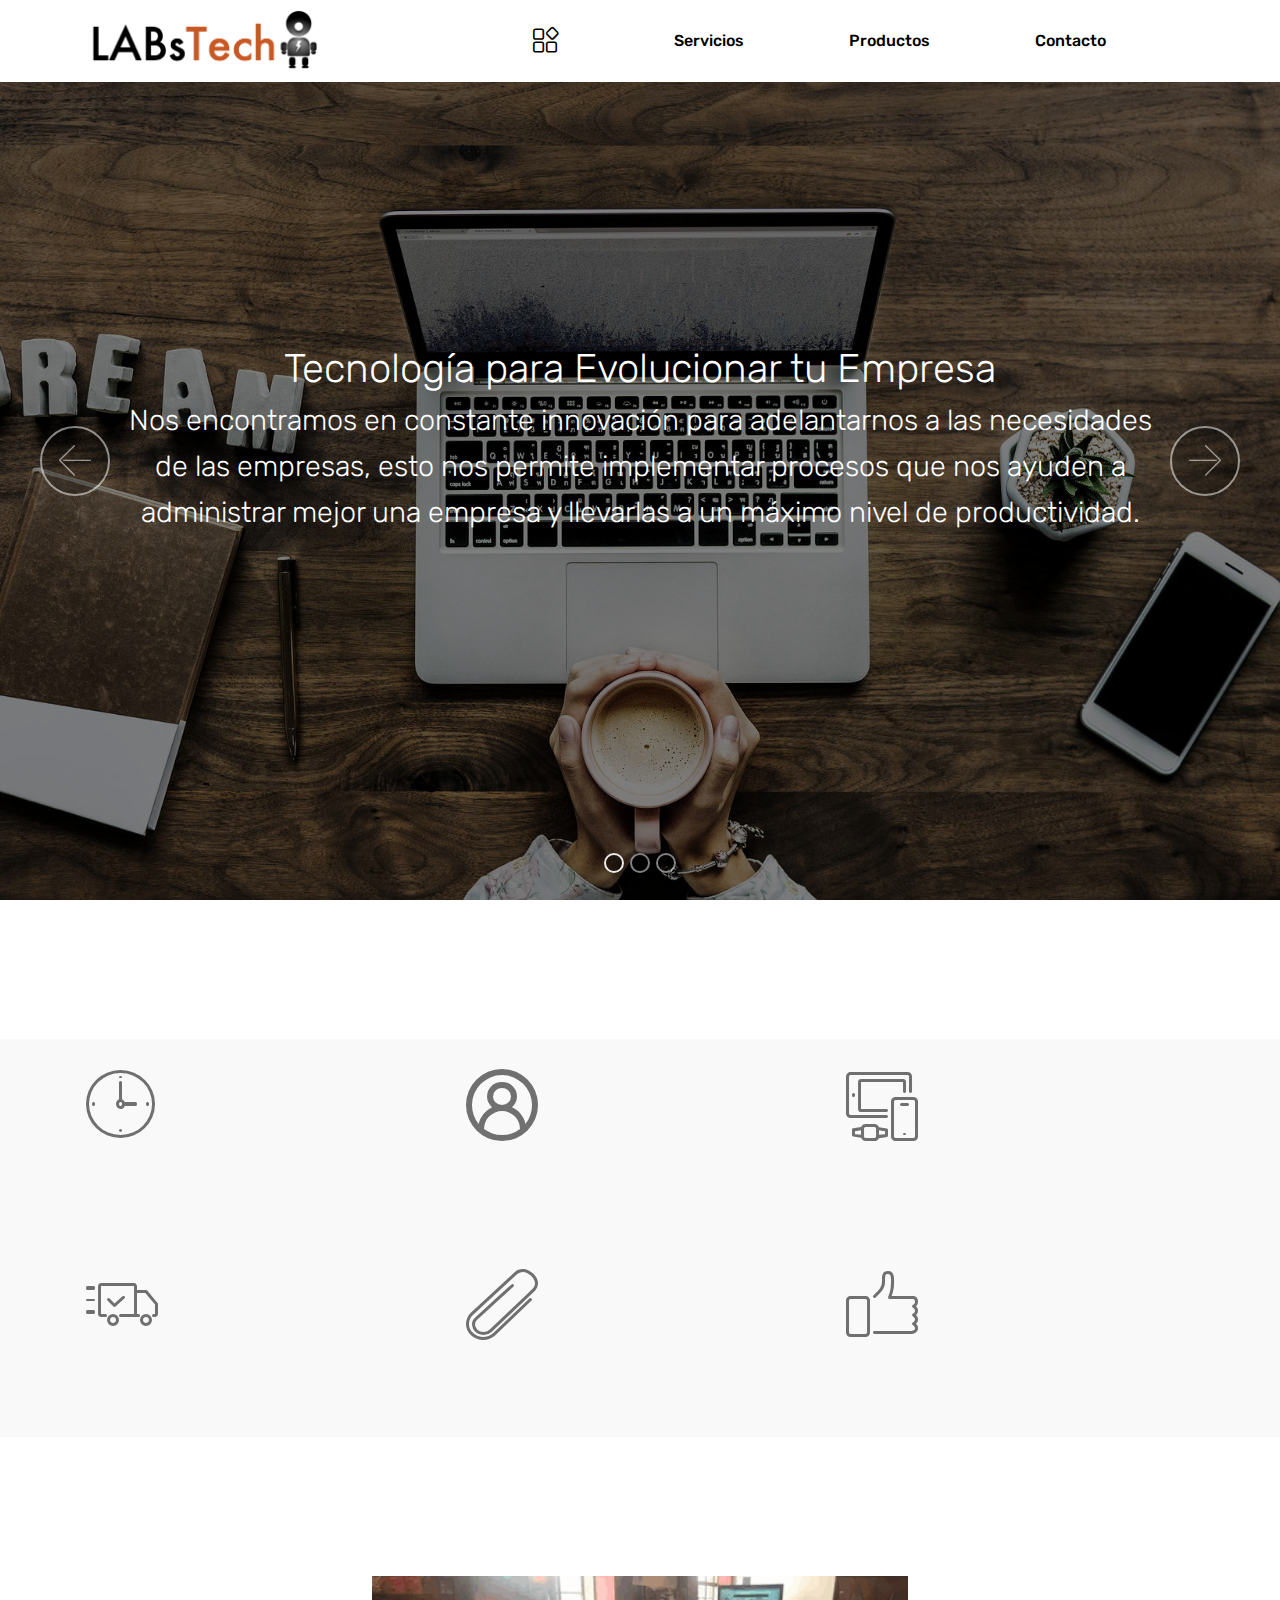
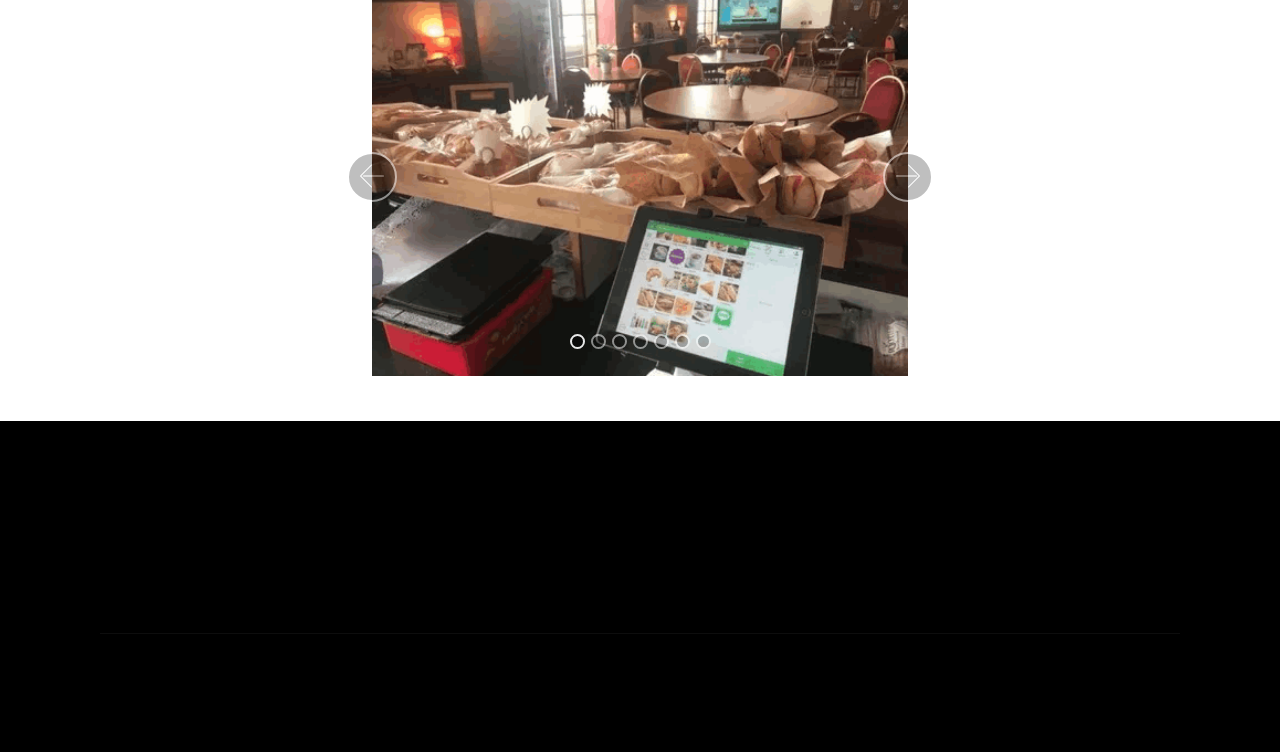
==== index.html @ 8504ed34 "firt website" ====
<!DOCTYPE html>
<html >
<head>
  <!-- Site made with Mobirise Website Builder v4.8.10, https://mobirise.com -->
  <meta charset="UTF-8">
  <meta http-equiv="X-UA-Compatible" content="IE=edge">
  <meta name="generator" content="Mobirise v4.8.10, mobirise.com">
  <meta name="viewport" content="width=device-width, initial-scale=1, minimum-scale=1">
  <link rel="shortcut icon" href="assets/images/captura-de-pantalla-2019-01-18-a-las-1.48.07-a.m.-484x133.png" type="image/x-icon">
  <meta name="description" content="">
  <title>Home</title>
  <link rel="stylesheet" href="assets/web/assets/mobirise-icons2/mobirise2.css">
  <link rel="stylesheet" href="assets/web/assets/mobirise-icons-bold/mobirise-icons-bold.css">
  <link rel="stylesheet" href="assets/web/assets/mobirise-icons/mobirise-icons.css">
  <link rel="stylesheet" href="assets/tether/tether.min.css">
  <link rel="stylesheet" href="assets/bootstrap/css/bootstrap.min.css">
  <link rel="stylesheet" href="assets/bootstrap/css/bootstrap-grid.min.css">
  <link rel="stylesheet" href="assets/bootstrap/css/bootstrap-reboot.min.css">
  <link rel="stylesheet" href="assets/animatecss/animate.min.css">
  <link rel="stylesheet" href="assets/socicon/css/styles.css">
  <link rel="stylesheet" href="assets/dropdown/css/style.css">
  <link rel="stylesheet" href="assets/theme/css/style.css">
  <link rel="stylesheet" href="assets/mobirise/css/mbr-additional.css" type="text/css">
  
  
  
</head>
<body>
  <section class="menu cid-qTkzRZLJNu" once="menu" id="menu1-0">

    

    <nav class="navbar navbar-expand beta-menu navbar-dropdown align-items-center navbar-fixed-top navbar-toggleable-sm">
        <button class="navbar-toggler navbar-toggler-right" type="button" data-toggle="collapse" data-target="#navbarSupportedContent" aria-controls="navbarSupportedContent" aria-expanded="false" aria-label="Toggle navigation">
            <div class="hamburger">
                <span></span>
                <span></span>
                <span></span>
                <span></span>
            </div>
        </button>
        <div class="menu-logo">
            <div class="navbar-brand">
                <span class="navbar-logo">
                    <a href="https://mobirise.com">
                         <img src="assets/images/captura-de-pantalla-2019-01-18-a-las-1.48.07-a.m.-484x133.png" alt="Mobirise" title="" style="height: 4.1rem;">
                    </a>
                </span>
                
            </div>
        </div>
        <div class="collapse navbar-collapse" id="navbarSupportedContent">
            <ul class="navbar-nav nav-dropdown nav-right" data-app-modern-menu="true"><li class="nav-item"><a class="nav-link link text-black display-4" href="index.html"><span class="mbrib-extension mbr-iconfont mbr-iconfont-btn"></span>&nbsp; &nbsp; &nbsp; &nbsp; &nbsp; &nbsp; &nbsp; &nbsp; &nbsp; &nbsp; &nbsp;</a></li><li class="nav-item dropdown"><a class="nav-link link text-black display-4" href="page4.html" aria-expanded="false">Servicios &nbsp; &nbsp; &nbsp; &nbsp; &nbsp; &nbsp; &nbsp; &nbsp; &nbsp; &nbsp;&nbsp;</a></li><li class="nav-item"><a class="nav-link link text-black display-4" href="page3.html">Productos &nbsp; &nbsp; &nbsp; &nbsp; &nbsp; &nbsp; &nbsp; &nbsp; &nbsp; &nbsp;&nbsp;</a></li><li class="nav-item"><a class="nav-link link text-black display-4" href="page2.html">Contacto &nbsp; &nbsp; &nbsp; &nbsp; &nbsp; &nbsp; &nbsp; &nbsp; &nbsp; &nbsp;&nbsp;</a></li></ul>
            
        </div>
    </nav>
</section>

<section class="engine"><a href="https://mobirise.info/y">html site templates</a></section><section class="carousel slide cid-rfo0i83UCY" data-interval="false" id="slider1-j">

    

    <div class="full-screen"><div class="mbr-slider slide carousel" data-pause="true" data-keyboard="false" data-ride="false" data-interval="false"><ol class="carousel-indicators"><li data-app-prevent-settings="" data-target="#slider1-j" class=" active" data-slide-to="0"></li><li data-app-prevent-settings="" data-target="#slider1-j" data-slide-to="1"></li><li data-app-prevent-settings="" data-target="#slider1-j" data-slide-to="2"></li></ol><div class="carousel-inner" role="listbox"><div class="carousel-item slider-fullscreen-image active" data-bg-video-slide="false" style="background-image: url(assets/images/mbr-1920x1152.jpg);"><div class="container container-slide"><div class="image_wrapper"><div class="mbr-overlay"></div><img src="assets/images/mbr-1920x1152.jpg"><div class="carousel-caption justify-content-center"><div class="col-10 align-center"><h2 class="mbr-fonts-style display-1">Tecnología para Evolucionar tu Empresa</h2><p class="lead mbr-text mbr-fonts-style display-5">Nos encontramos en constante innovación para adelantarnos a las necesidades de las empresas, esto nos permite implementar procesos que nos ayuden a administrar mejor una empresa y llevarlas a un máximo nivel de productividad.</p></div></div></div></div></div><div class="carousel-item slider-fullscreen-image" data-bg-video-slide="false" style="background-image: url(assets/images/id816-2000x1163.jpg);"><div class="container container-slide"><div class="image_wrapper"><div class="mbr-overlay"></div><img src="assets/images/id816-2000x1163.jpg"><div class="carousel-caption justify-content-center"><div class="col-10 align-left"><h2 class="mbr-fonts-style display-1">Instalación de Puntos de Venta</h2><p class="lead mbr-text mbr-fonts-style display-5">Agiliza los procesos relacionados con ventas, compras, inventarios, la creación  e impresión del ticket de venta, generar informe, cotizaciones y atención al cliente.</p></div></div></div></div></div><div class="carousel-item slider-fullscreen-image" data-bg-video-slide="false" style="background-image: url(assets/images/1538470050-612714-1538478926-noticia-normal-recorte1-1960x1187.jpg);"><div class="container container-slide"><div class="image_wrapper"><div class="mbr-overlay"></div><img src="assets/images/1538470050-612714-1538478926-noticia-normal-recorte1-1960x1187.jpg"><div class="carousel-caption justify-content-center"><div class="col-10 align-right"><h2 class="mbr-fonts-style display-1">Creación de Páginas Web</h2><p class="lead mbr-text mbr-fonts-style display-5">Crea una web de tu empresa para atraer más clientes, brindar credibilidad ante los clientes potenciales y  visibilidad en los buscadores. Incluye ubicación física, número de contacto, enlace a redes sociales, anexar fotogracias de alta calidad de sus productos ordenadamente.</p></div></div></div></div></div></div><a data-app-prevent-settings="" class="carousel-control carousel-control-prev" role="button" data-slide="prev" href="#slider1-j"><span aria-hidden="true" class="mbri-left mbr-iconfont"></span><span class="sr-only">Previous</span></a><a data-app-prevent-settings="" class="carousel-control carousel-control-next" role="button" data-slide="next" href="#slider1-j"><span aria-hidden="true" class="mbri-right mbr-iconfont"></span><span class="sr-only">Next</span></a></div></div>

</section>

<section class="mbr-section content5 cid-rfueIDf10c" id="content5-u">

    

    

    <div class="container">
        <div class="media-container-row">
            <div class="title col-12 col-md-8">
                <h2 class="align-center mbr-bold mbr-white pb-3 mbr-fonts-style display-1"><span style="font-weight: normal;">
                    ¿Por qué LABsTech?</span></h2>
                
                
                
            </div>
        </div>
    </div>
</section>

<section class="features7 cid-rfue5AtYT6" id="features7-s">
    
    

    
    <div class="container">
        <div class="row justify-content-center">

            <div class="card p-3 col-12 col-md-6 col-lg-4">
                <div class="media">
                    <div class="card-img pr-2">
                        <span class="mbr-iconfont mbri-clock"></span>
                    </div>
                    <div class="card-box media-body">
                        <h4 class="card-title py-3 mbr-fonts-style display-7">
                            Convivencia</h4>
                        <p class="mbr-text mbr-fonts-style display-7">
                           Estamos a tu servicio para dudas y aclaraciones por algún servicio o producto adquirido.</p>
                    </div>
                </div>
            </div>

            <div class="card p-3 col-12 col-md-6 col-lg-4">
                <div class="media"> 
                    <div class="card-img pr-2">
                        <span class="mbr-iconfont mobi-mbri-user-2 mobi-mbri"></span>
                    </div>
                    <div class="card-box media-body">
                        <h4 class="card-title py-3 mbr-fonts-style display-7">
                            Confianza</h4>
                        <p class="mbr-text mbr-fonts-style display-7">
                           Apoyo privado de tutores online para debatir temas de tu interes.</p>
                    </div>
                </div>
            </div>

            <div class="card p-3 col-12 col-md-6 col-lg-4">
                <div class="media">
                    <div class="card-img pr-2">
                        <span class="mbr-iconfont mbri-devices"></span>
                    </div>
                    <div class="media-body card-box">
                        <h4 class="card-title py-3 mbr-fonts-style display-7">Calidad</h4>
                        <p class="mbr-text mbr-fonts-style display-7">
                           Aparatos de calidad desarrollados por líderes de la industria.</p>
                    </div>
                </div>
            </div>

            
        </div>
    </div>
</section>

<section class="features7 cid-rfuhlCDG78" id="features7-v">
    
    

    
    <div class="container">
        <div class="row justify-content-center">

            <div class="card p-3 col-12 col-md-6 col-lg-4">
                <div class="media">
                    <div class="card-img pr-2">
                        <span class="mbr-iconfont mbri-delivery"></span>
                    </div>
                    <div class="card-box media-body">
                        <h4 class="card-title py-3 mbr-fonts-style display-7">
                            Experiencia</h4>
                        <p class="mbr-text mbr-fonts-style display-7">
                           Cientos de horas de trabajo para llevarte a ti lo mejor en tecnología para tu empresa.</p>
                    </div>
                </div>
            </div>

            <div class="card p-3 col-12 col-md-6 col-lg-4">
                <div class="media"> 
                    <div class="card-img pr-2">
                        <span class="mbr-iconfont mbri-paperclip"></span>
                    </div>
                    <div class="card-box media-body">
                        <h4 class="card-title py-3 mbr-fonts-style display-7">
                            Respaldo</h4>
                        <p class="mbr-text mbr-fonts-style display-7">Sofware certificados y con aplicaciones internacionales.</p>
                    </div>
                </div>
            </div>

            <div class="card p-3 col-12 col-md-6 col-lg-4">
                <div class="media">
                    <div class="card-img pr-2">
                        <span class="mbr-iconfont mbri-like"></span>
                    </div>
                    <div class="media-body card-box">
                        <h4 class="card-title py-3 mbr-fonts-style display-7">Facilidad</h4>
                        <p class="mbr-text mbr-fonts-style display-7">
                           Sólo dinos lo que necesitas y nosotros nos encargamos de lo demás.</p>
                    </div>
                </div>
            </div>

            
        </div>
    </div>
</section>

<section class="mbr-section content5 cid-rfuja7AQv4" id="content5-x">

    

    

    <div class="container">
        <div class="media-container-row">
            <div class="title col-12 col-md-8">
                <h2 class="align-center mbr-bold mbr-white pb-3 mbr-fonts-style display-1"><span style="font-weight: normal;">
                    Nuestro trabajo</span></h2>
                
                
                
            </div>
        </div>
    </div>
</section>

<section class="carousel slide cid-rfuk1mnpCh" data-interval="false" id="slider2-y">

    
    <div class="container content-slider">
        <div class="content-slider-wrap">
            <div><div class="mbr-slider slide carousel" data-pause="true" data-keyboard="false" data-ride="false" data-interval="false"><ol class="carousel-indicators"><li data-app-prevent-settings="" data-target="#slider2-y" class=" active" data-slide-to="0"></li><li data-app-prevent-settings="" data-target="#slider2-y" data-slide-to="1"></li><li data-app-prevent-settings="" data-target="#slider2-y" data-slide-to="2"></li><li data-app-prevent-settings="" data-target="#slider2-y" data-slide-to="3"></li><li data-app-prevent-settings="" data-target="#slider2-y" data-slide-to="4"></li><li data-app-prevent-settings="" data-target="#slider2-y" data-slide-to="5"></li><li data-app-prevent-settings="" data-target="#slider2-y" data-slide-to="6"></li></ol><div class="carousel-inner" role="listbox"><div class="carousel-item slider-fullscreen-image active" data-bg-video-slide="false" style="background-image: url(assets/images/captura-de-pantalla-2019-01-18-a-las-1.35.22-a.m.-485x362.png);"><div class="container container-slide"><div class="image_wrapper"><img src="assets/images/captura-de-pantalla-2019-01-18-a-las-1.35.22-a.m.-485x362.png"><div class="carousel-caption justify-content-center"><div class="col-10 align-center"></div></div></div></div></div><div class="carousel-item slider-fullscreen-image" data-bg-video-slide="false" style="background-image: url(assets/images/captura-de-pantalla-2019-01-18-a-las-1.35.12-a.m.-362x479.png);"><div class="container container-slide"><div class="image_wrapper"><img src="assets/images/captura-de-pantalla-2019-01-18-a-las-1.35.12-a.m.-362x479.png"><div class="carousel-caption justify-content-center"><div class="col-10 align-center"></div></div></div></div></div><div class="carousel-item slider-fullscreen-image" data-bg-video-slide="false" style="background-image: url(assets/images/captura-de-pantalla-2019-01-18-a-las-1.34.44-a.m.-484x270.png);"><div class="container container-slide"><div class="image_wrapper"><img src="assets/images/captura-de-pantalla-2019-01-18-a-las-1.34.44-a.m.-484x270.png"><div class="carousel-caption justify-content-center"><div class="col-10 align-center"></div></div></div></div></div><div class="carousel-item slider-fullscreen-image" data-bg-video-slide="false" style="background-image: url(assets/images/captura-de-pantalla-2019-01-18-a-las-1.35.00-a.m.-366x488.png);"><div class="container container-slide"><div class="image_wrapper"><img src="assets/images/captura-de-pantalla-2019-01-18-a-las-1.35.00-a.m.-366x488.png"><div class="carousel-caption justify-content-center"><div class="col-10 align-center"></div></div></div></div></div><div class="carousel-item slider-fullscreen-image" data-bg-video-slide="false" style="background-image: url(assets/images/fine-dining-restaurant-web-design-470x238.jpg);"><div class="container container-slide"><div class="image_wrapper"><img src="assets/images/fine-dining-restaurant-web-design-470x238.jpg"><div class="carousel-caption justify-content-center"><div class="col-10 align-center"></div></div></div></div></div><div class="carousel-item slider-fullscreen-image" data-bg-video-slide="false" style="background-image: url(assets/images/mobile-website-templates-for-restaurants-cooks-a-hotel-category-flat-bootstrap-responsive-web-template-download-850x540.jpg);"><div class="container container-slide"><div class="image_wrapper"><img src="assets/images/mobile-website-templates-for-restaurants-cooks-a-hotel-category-flat-bootstrap-responsive-web-template-download-850x540.jpg"><div class="carousel-caption justify-content-center"><div class="col-10 align-center"></div></div></div></div></div><div class="carousel-item slider-fullscreen-image" data-bg-video-slide="false" style="background-image: url(assets/images/01e9d93a54b671ba3a29960da27cc788209d520a588b4d0fc789c059b01b17e8-616x357.jpg);"><div class="container container-slide"><div class="image_wrapper"><img src="assets/images/01e9d93a54b671ba3a29960da27cc788209d520a588b4d0fc789c059b01b17e8-616x357.jpg"><div class="carousel-caption justify-content-center"><div class="col-10 align-center"></div></div></div></div></div></div><a data-app-prevent-settings="" class="carousel-control carousel-control-prev" role="button" data-slide="prev" href="#slider2-y"><span aria-hidden="true" class="mbri-left mbr-iconfont"></span><span class="sr-only">Previous</span></a><a data-app-prevent-settings="" class="carousel-control carousel-control-next" role="button" data-slide="next" href="#slider2-y"><span aria-hidden="true" class="mbri-right mbr-iconfont"></span><span class="sr-only">Next</span></a></div></div> 
        </div>
    </div>
</section>

<section class="cid-qTkAaeaxX5" id="footer1-2">

    

    

    <div class="container">
        <div class="media-container-row content text-white">
            <div class="col-12 col-md-3">
                <div class="media-wrap">
                    <a href="https://mobirise.com/">
                        <img src="assets/images/captura-de-pantalla-2019-01-18-a-las-1.58.32-a.m.-103x166.png" alt="Mobirise" title="">
                    </a>
                </div>
            </div>
            <div class="col-12 col-md-3 mbr-fonts-style display-7">
                <h5 class="pb-3">
                    Dirección</h5>
                <p class="mbr-text">
                    1234 Street Name
                    <br>City, AA 99999
                </p>
            </div>
            <div class="col-12 col-md-3 mbr-fonts-style display-7">
                <h5 class="pb-3">
                    Contacto</h5>
                <p class="mbr-text">
                    Email: support@mobirise.com
                    <br>Phone: +1 (0) 000 0000 001
                    <br>Fax: +1 (0) 000 0000 002
                </p>
            </div>
            <div class="col-12 col-md-3 mbr-fonts-style display-7">
                <h5 class="pb-3">
                    Links
                </h5>
                <p class="mbr-text">
                    <a class="text-primary" href="https://mobirise.com/">Website builder</a>
                    <br><a class="text-primary" href="https://mobirise.com/mobirise-free-win.zip">Download for Windows</a>
                    <br><a class="text-primary" href="https://mobirise.com/mobirise-free-mac.zip">Download for Mac</a>
                </p>
            </div>
        </div>
        <div class="footer-lower">
            <div class="media-container-row">
                <div class="col-sm-12">
                    <hr>
                </div>
            </div>
            <div class="media-container-row mbr-white">
                <div class="col-sm-6 copyright">
                    <p class="mbr-text mbr-fonts-style display-7">
                        © Copyright 2019 LABsTech - Creación de tu Website</p>
                </div>
                <div class="col-md-6">
                    <div class="social-list align-right">
                        <div class="soc-item">
                            <a href="https://twitter.com/mobirise" target="_blank">
                                <span class="socicon-twitter socicon mbr-iconfont mbr-iconfont-social"></span>
                            </a>
                        </div>
                        <div class="soc-item">
                            <a href="https://www.facebook.com/pages/Mobirise/1616226671953247" target="_blank">
                                <span class="socicon-facebook socicon mbr-iconfont mbr-iconfont-social"></span>
                            </a>
                        </div>
                        <div class="soc-item">
                            <a href="https://www.youtube.com/c/mobirise" target="_blank">
                                <span class="socicon-youtube socicon mbr-iconfont mbr-iconfont-social"></span>
                            </a>
                        </div>
                        <div class="soc-item">
                            <a href="https://instagram.com/mobirise" target="_blank">
                                <span class="socicon-instagram socicon mbr-iconfont mbr-iconfont-social"></span>
                            </a>
                        </div>
                        <div class="soc-item">
                            <a href="https://plus.google.com/u/0/+Mobirise" target="_blank">
                                <span class="socicon-googleplus socicon mbr-iconfont mbr-iconfont-social"></span>
                            </a>
                        </div>
                        <div class="soc-item">
                            <a href="https://www.behance.net/Mobirise" target="_blank">
                                <span class="socicon-behance socicon mbr-iconfont mbr-iconfont-social"></span>
                            </a>
                        </div>
                    </div>
                </div>
            </div>
        </div>
    </div>
</section>


  <script src="assets/web/assets/jquery/jquery.min.js"></script>
  <script src="assets/popper/popper.min.js"></script>
  <script src="assets/tether/tether.min.js"></script>
  <script src="assets/bootstrap/js/bootstrap.min.js"></script>
  <script src="assets/touchswipe/jquery.touch-swipe.min.js"></script>
  <script src="assets/ytplayer/jquery.mb.ytplayer.min.js"></script>
  <script src="assets/vimeoplayer/jquery.mb.vimeo_player.js"></script>
  <script src="assets/smoothscroll/smooth-scroll.js"></script>
  <script src="assets/bootstrapcarouselswipe/bootstrap-carousel-swipe.js"></script>
  <script src="assets/dropdown/js/script.min.js"></script>
  <script src="assets/viewportchecker/jquery.viewportchecker.js"></script>
  <script src="assets/theme/js/script.js"></script>
  <script src="assets/slidervideo/script.js"></script>
  
  
  <input name="animation" type="hidden">
  </body>
</html>
---- assets/web/assets/mobirise-icons2/mobirise2.css ----
@font-face {
  font-family: 'Moririse2';
  src:  url('mobirise2.eot?f2bix4');
  src:  url('mobirise2.eot?f2bix4#iefix') format('embedded-opentype'),
    url('mobirise2.ttf?f2bix4') format('truetype'),
    url('mobirise2.woff?f2bix4') format('woff'),
    url('mobirise2.svg?f2bix4#mobirise2') format('svg');
  font-weight: normal;
  font-style: normal;
}

[class^="mobi-"], [class*=" mobi-"] {
  /* use !important to prevent issues with browser extensions that change fonts */
  font-family: 'Moririse2' !important;
  speak: none;
  font-style: normal;
  font-weight: normal;
  font-variant: normal;
  text-transform: none;
  line-height: 1;

  /* Better Font Rendering =========== */
  -webkit-font-smoothing: antialiased;
  -moz-osx-font-smoothing: grayscale;
}

.mobi-mbri-add-submenu:before {
  content: "\e900";
}
.mobi-mbri-alert:before {
  content: "\e901";
}
.mobi-mbri-align-center:before {
  content: "\e902";
}
.mobi-mbri-align-justify:before {
  content: "\e903";
}
.mobi-mbri-align-left:before {
  content: "\e904";
}
.mobi-mbri-align-right:before {
  content: "\e905";
}
.mobi-mbri-android:before {
  content: "\e906";
}
.mobi-mbri-apple:before {
  content: "\e907";
}
.mobi-mbri-arrow-down:before {
  content: "\e908";
}
.mobi-mbri-arrow-next:before {
  content: "\e909";
}
.mobi-mbri-arrow-prev:before {
  content: "\e90a";
}
.mobi-mbri-arrow-up:before {
  content: "\e90b";
}
.mobi-mbri-bold:before {
  content: "\e90c";
}
.mobi-mbri-bookmark:before {
  content: "\e90d";
}
.mobi-mbri-bootstrap:before {
  content: "\e90e";
}
.mobi-mbri-briefcase:before {
  content: "\e90f";
}
.mobi-mbri-browse:before {
  content: "\e910";
}
.mobi-mbri-bulleted-list:before {
  content: "\e911";
}
.mobi-mbri-calendar:before {
  content: "\e912";
}
.mobi-mbri-camera:before {
  content: "\e913";
}
.mobi-mbri-cart-add:before {
  content: "\e914";
}
.mobi-mbri-cart-full:before {
  content: "\e915";
}
.mobi-mbri-cash:before {
  content: "\e916";
}
.mobi-mbri-change-style:before {
  content: "\e917";
}
.mobi-mbri-chat:before {
  content: "\e918";
}
.mobi-mbri-clock:before {
  content: "\e919";
}
.mobi-mbri-close:before {
  content: "\e91a";
}
.mobi-mbri-cloud:before {
  content: "\e91b";
}
.mobi-mbri-code:before {
  content: "\e91c";
}
.mobi-mbri-contact-form:before {
  content: "\e91d";
}
.mobi-mbri-credit-card:before {
  content: "\e91e";
}
.mobi-mbri-cursor-click:before {
  content: "\e91f";
}
.mobi-mbri-cust-feedback:before {
  content: "\e920";
}
.mobi-mbri-database:before {
  content: "\e921";
}
.mobi-mbri-delivery:before {
  content: "\e922";
}
.mobi-mbri-desktop:before {
  content: "\e923";
}
.mobi-mbri-devices:before {
  content: "\e924";
}
.mobi-mbri-down:before {
  content: "\e925";
}
.mobi-mbri-download-2:before {
  content: "\e926";
}
.mobi-mbri-download:before {
  content: "\e927";
}
.mobi-mbri-drag-n-drop-2:before {
  content: "\e928";
}
.mobi-mbri-drag-n-drop:before {
  content: "\e929";
}
.mobi-mbri-edit-2:before {
  content: "\e92a";
}
.mobi-mbri-edit:before {
  content: "\e92b";
}
.mobi-mbri-error:before {
  content: "\e92c";
}
.mobi-mbri-extension:before {
  content: "\e92d";
}
.mobi-mbri-features:before {
  content: "\e92e";
}
.mobi-mbri-file:before {
  content: "\e92f";
}
.mobi-mbri-flag:before {
  content: "\e930";
}
.mobi-mbri-folder:before {
  content: "\e931";
}
.mobi-mbri-gift:before {
  content: "\e932";
}
.mobi-mbri-github:before {
  content: "\e933";
}
.mobi-mbri-globe-2:before {
  content: "\e934";
}
.mobi-mbri-globe:before {
  content: "\e935";
}
.mobi-mbri-growing-chart:before {
  content: "\e936";
}
.mobi-mbri-hearth:before {
  content: "\e937";
}
.mobi-mbri-help:before {
  content: "\e938";
}
.mobi-mbri-home:before {
  content: "\e939";
}
.mobi-mbri-hot-cup:before {
  content: "\e93a";
}
.mobi-mbri-idea:before {
  content: "\e93b";
}
.mobi-mbri-image-gallery:before {
  content: "\e93c";
}
.mobi-mbri-image-slider:before {
  content: "\e93d";
}
.mobi-mbri-info:before {
  content: "\e93e";
}
.mobi-mbri-italic:before {
  content: "\e93f";
}
.mobi-mbri-key:before {
  content: "\e940";
}
.mobi-mbri-laptop:before {
  content: "\e941";
}
.mobi-mbri-layers:before {
  content: "\e942";
}
.mobi-mbri-left-right:before {
  content: "\e943";
}
.mobi-mbri-left:before {
  content: "\e944";
}
.mobi-mbri-letter:before {
  content: "\e945";
}
.mobi-mbri-like:before {
  content: "\e946";
}
.mobi-mbri-link:before {
  content: "\e947";
}
.mobi-mbri-lock:before {
  content: "\e948";
}
.mobi-mbri-login:before {
  content: "\e949";
}
.mobi-mbri-logout:before {
  content: "\e94a";
}
.mobi-mbri-magic-stick:before {
  content: "\e94b";
}
.mobi-mbri-map-pin:before {
  content: "\e94c";
}
.mobi-mbri-menu:before {
  content: "\e94d";
}
.mobi-mbri-mobile-2:before {
  content: "\e94e";
}
.mobi-mbri-mobile-horizontal:before {
  content: "\e94f";
}
.mobi-mbri-mobile:before {
  content: "\e950";
}
.mobi-mbri-mobirise:before {
  content: "\e951";
}
.mobi-mbri-more-horizontal:before {
  content: "\e952";
}
.mobi-mbri-more-vertical:before {
  content: "\e953";
}
.mobi-mbri-music:before {
  content: "\e954";
}
.mobi-mbri-new-file:before {
  content: "\e955";
}
.mobi-mbri-numbered-list:before {
  content: "\e956";
}
.mobi-mbri-opened-folder:before {
  content: "\e957";
}
.mobi-mbri-pages:before {
  content: "\e958";
}
.mobi-mbri-paper-plane:before {
  content: "\e959";
}
.mobi-mbri-paperclip:before {
  content: "\e95a";
}
.mobi-mbri-phone:before {
  content: "\e95b";
}
.mobi-mbri-photo:before {
  content: "\e95c";
}
.mobi-mbri-photos:before {
  content: "\e95d";
}
.mobi-mbri-pin:before {
  content: "\e95e";
}
.mobi-mbri-play:before {
  content: "\e95f";
}
.mobi-mbri-plus:before {
  content: "\e960";
}
.mobi-mbri-preview:before {
  content: "\e961";
}
.mobi-mbri-print:before {
  content: "\e962";
}
.mobi-mbri-protect:before {
  content: "\e963";
}
.mobi-mbri-question:before {
  content: "\e964";
}
.mobi-mbri-quote-left:before {
  content: "\e965";
}
.mobi-mbri-quote-right:before {
  content: "\e966";
}
.mobi-mbri-redo:before {
  content: "\e967";
}
.mobi-mbri-refresh:before {
  content: "\e968";
}
.mobi-mbri-responsive-2:before {
  content: "\e969";
}
.mobi-mbri-responsive:before {
  content: "\e96a";
}
.mobi-mbri-right:before {
  content: "\e96b";
}
.mobi-mbri-rocket:before {
  content: "\e96c";
}
.mobi-mbri-sad-face:before {
  content: "\e96d";
}
.mobi-mbri-sale:before {
  content: "\e96e";
}
.mobi-mbri-save:before {
  content: "\e96f";
}
.mobi-mbri-search:before {
  content: "\e970";
}
.mobi-mbri-setting-2:before {
  content: "\e971";
}
.mobi-mbri-setting-3:before {
  content: "\e972";
}
.mobi-mbri-setting:before {
  content: "\e973";
}
.mobi-mbri-share:before {
  content: "\e974";
}
.mobi-mbri-shopping-bag:before {
  content: "\e975";
}
.mobi-mbri-shopping-basket:before {
  content: "\e976";
}
.mobi-mbri-shopping-cart:before {
  content: "\e977";
}
.mobi-mbri-sites:before {
  content: "\e978";
}
.mobi-mbri-smile-face:before {
  content: "\e979";
}
.mobi-mbri-speed:before {
  content: "\e97a";
}
.mobi-mbri-star:before {
  content: "\e97b";
}
.mobi-mbri-success:before {
  content: "\e97c";
}
.mobi-mbri-sun:before {
  content: "\e97d";
}
.mobi-mbri-sun2:before {
  content: "\e97e";
}
.mobi-mbri-tablet-vertical:before {
  content: "\e97f";
}
.mobi-mbri-tablet:before {
  content: "\e980";
}
.mobi-mbri-target:before {
  content: "\e981";
}
.mobi-mbri-timer:before {
  content: "\e982";
}
.mobi-mbri-to-ftp:before {
  content: "\e983";
}
.mobi-mbri-to-local-drive:before {
  content: "\e984";
}
.mobi-mbri-touch-swipe:before {
  content: "\e985";
}
.mobi-mbri-touch:before {
  content: "\e986";
}
.mobi-mbri-trash:before {
  content: "\e987";
}
.mobi-mbri-underline:before {
  content: "\e988";
}
.mobi-mbri-undo:before {
  content: "\e989";
}
.mobi-mbri-unlink:before {
  content: "\e98a";
}
.mobi-mbri-unlock:before {
  content: "\e98b";
}
.mobi-mbri-up-down:before {
  content: "\e98c";
}
.mobi-mbri-up:before {
  content: "\e98d";
}
.mobi-mbri-update:before {
  content: "\e98e";
}
.mobi-mbri-upload-2:before {
  content: "\e98f";
}
.mobi-mbri-upload:before {
  content: "\e990";
}
.mobi-mbri-user-2:before {
  content: "\e991";
}
.mobi-mbri-user:before {
  content: "\e992";
}
.mobi-mbri-users:before {
  content: "\e993";
}
.mobi-mbri-video-play:before {
  content: "\e994";
}
.mobi-mbri-video:before {
  content: "\e995";
}
.mobi-mbri-watch:before {
  content: "\e996";
}
.mobi-mbri-website-theme-2:before {
  content: "\e997";
}
.mobi-mbri-website-theme:before {
  content: "\e998";
}
.mobi-mbri-wifi:before {
  content: "\e999";
}
.mobi-mbri-windows:before {
  content: "\e99a";
}
.mobi-mbri-zoom-in:before {
  content: "\e99b";
}
.mobi-mbri-zoom-out:before {
  content: "\e99c";
}
---- assets/web/assets/mobirise-icons-bold/mobirise-icons-bold.css ----
@font-face {
  font-family: 'mobirise-icons-bold';
  src:  url('mobirise-icons-bold.eot?m1l4yr');
  src:  url('mobirise-icons-bold.eot?m1l4yr#iefix') format('embedded-opentype'),
    url('mobirise-icons-bold.ttf?m1l4yr') format('truetype'),
    url('mobirise-icons-bold.woff?m1l4yr') format('woff'),
    url('mobirise-icons-bold.svg?m1l4yr#mobirise-icons-bold') format('svg');
  font-weight: normal;
  font-style: normal;
}

[class^="mbrib-"], [class*="mbrib-"] {
  /* use !important to prevent issues with browser extensions that change fonts */
  font-family: 'mobirise-icons-bold' !important;
  speak: none;
  font-style: normal;
  font-weight: normal;
  font-variant: normal;
  text-transform: none;
  line-height: 1;

  /* Better Font Rendering =========== */
  -webkit-font-smoothing: antialiased;
  -moz-osx-font-smoothing: grayscale;
}

.mbrib-add-submenu:before {
  content: "\e900";
}
.mbrib-alert:before {
  content: "\e901";
}
.mbrib-align-center:before {
  content: "\e902";
}
.mbrib-align-justify:before {
  content: "\e903";
}
.mbrib-align-left:before {
  content: "\e904";
}
.mbrib-align-right:before {
  content: "\e905";
}
.mbrib-android:before {
  content: "\e906";
}
.mbrib-apple:before {
  content: "\e907";
}
.mbrib-arrow-down:before {
  content: "\e908";
}
.mbrib-arrow-next:before {
  content: "\e909";
}
.mbrib-arrow-prev:before {
  content: "\e90a";
}
.mbrib-arrow-up:before {
  content: "\e90b";
}
.mbrib-bold:before {
  content: "\e90c";
}
.mbrib-bookmark:before {
  content: "\e90d";
}
.mbrib-bootstrap:before {
  content: "\e90e";
}
.mbrib-briefcase:before {
  content: "\e90f";
}
.mbrib-browse:before {
  content: "\e910";
}
.mbrib-bulleted-list:before {
  content: "\e911";
}
.mbrib-calendar:before {
  content: "\e912";
}
.mbrib-camera:before {
  content: "\e913";
}
.mbrib-cart-add:before {
  content: "\e914";
}
.mbrib-cart-full:before {
  content: "\e915";
}
.mbrib-cash:before {
  content: "\e916";
}
.mbrib-change-style:before {
  content: "\e917";
}
.mbrib-chat:before {
  content: "\e918";
}
.mbrib-clock:before {
  content: "\e919";
}
.mbrib-close:before {
  content: "\e91a";
}
.mbrib-cloud:before {
  content: "\e91b";
}
.mbrib-code:before {
  content: "\e91c";
}
.mbrib-contact-form:before {
  content: "\e91d";
}
.mbrib-credit-card:before {
  content: "\e91e";
}
.mbrib-cursor-click:before {
  content: "\e91f";
}
.mbrib-cust-feedback:before {
  content: "\e920";
}
.mbrib-database:before {
  content: "\e921";
}
.mbrib-delivery:before {
  content: "\e922";
}
.mbrib-desktop:before {
  content: "\e923";
}
.mbrib-devices:before {
  content: "\e924";
}
.mbrib-down:before {
  content: "\e925";
}
.mbrib-download:before {
  content: "\e926";
}
.mbrib-drag-n-drop:before {
  content: "\e927";
}
.mbrib-drag-n-drop2:before {
  content: "\e928";
}
.mbrib-edit:before {
  content: "\e929";
}
.mbrib-edit2:before {
  content: "\e92a";
}
.mbrib-error:before {
  content: "\e92b";
}
.mbrib-extension:before {
  content: "\e92c";
}
.mbrib-features:before {
  content: "\e92d";
}
.mbrib-file:before {
  content: "\e92e";
}
.mbrib-flag:before {
  content: "\e92f";
}
.mbrib-folder:before {
  content: "\e930";
}
.mbrib-gift:before {
  content: "\e931";
}
.mbrib-github:before {
  content: "\e932";
}
.mbrib-globe-2:before {
  content: "\e933";
}
.mbrib-globe:before {
  content: "\e934";
}
.mbrib-growing-chart:before {
  content: "\e935";
}
.mbrib-hearth:before {
  content: "\e936";
}
.mbrib-help:before {
  content: "\e937";
}
.mbrib-home:before {
  content: "\e938";
}
.mbrib-hot-cup:before {
  content: "\e939";
}
.mbrib-idea:before {
  content: "\e93a";
}
.mbrib-image-gallery:before {
  content: "\e93b";
}
.mbrib-image-slider:before {
  content: "\e93c";
}
.mbrib-info:before {
  content: "\e93d";
}
.mbrib-italic:before {
  content: "\e93e";
}
.mbrib-key:before {
  content: "\e93f";
}
.mbrib-laptop:before {
  content: "\e940";
}
.mbrib-layers:before {
  content: "\e941";
}
.mbrib-left-right:before {
  content: "\e942";
}
.mbrib-left:before {
  content: "\e943";
}
.mbrib-letter:before {
  content: "\e944";
}
.mbrib-like:before {
  content: "\e945";
}
.mbrib-link:before {
  content: "\e946";
}
.mbrib-lock:before {
  content: "\e947";
}
.mbrib-login:before {
  content: "\e948";
}
.mbrib-logout:before {
  content: "\e949";
}
.mbrib-magic-stick:before {
  content: "\e94a";
}
.mbrib-map-pin:before {
  content: "\e94b";
}
.mbrib-menu:before {
  content: "\e94c";
}
.mbrib-mobile:before {
  content: "\e94d";
}
.mbrib-mobile2:before {
  content: "\e94e";
}
.mbrib-mobirise:before {
  content: "\e94f";
}
.mbrib-more-horizontal:before {
  content: "\e950";
}
.mbrib-more-vertical:before {
  content: "\e951";
}
.mbrib-music:before {
  content: "\e952";
}
.mbrib-new-file:before {
  content: "\e953";
}
.mbrib-numbered-list:before {
  content: "\e954";
}
.mbrib-opened-folder:before {
  content: "\e955";
}
.mbrib-pages:before {
  content: "\e956";
}
.mbrib-paper-plane:before {
  content: "\e957";
}
.mbrib-paperclip:before {
  content: "\e958";
}
.mbrib-photo:before {
  content: "\e959";
}
.mbrib-photos:before {
  content: "\e95a";
}
.mbrib-pin:before {
  content: "\e95b";
}
.mbrib-play:before {
  content: "\e95c";
}
.mbrib-plus:before {
  content: "\e95d";
}
.mbrib-preview:before {
  content: "\e95e";
}
.mbrib-print:before {
  content: "\e95f";
}
.mbrib-protect:before {
  content: "\e960";
}
.mbrib-question:before {
  content: "\e961";
}
.mbrib-quote-left:before {
  content: "\e962";
}
.mbrib-quote-right:before {
  content: "\e963";
}
.mbrib-redo:before {
  content: "\e964";
}
.mbrib-refresh:before {
  content: "\e965";
}
.mbrib-responsive:before {
  content: "\e966";
}
.mbrib-right:before {
  content: "\e967";
}
.mbrib-rocket:before {
  content: "\e968";
}
.mbrib-sad-face:before {
  content: "\e969";
}
.mbrib-sale:before {
  content: "\e96a";
}
.mbrib-save:before {
  content: "\e96b";
}
.mbrib-search:before {
  content: "\e96c";
}
.mbrib-setting:before {
  content: "\e96d";
}
.mbrib-setting2:before {
  content: "\e96e";
}
.mbrib-setting3:before {
  content: "\e96f";
}
.mbrib-share:before {
  content: "\e970";
}
.mbrib-shopping-bag:before {
  content: "\e971";
}
.mbrib-shopping-basket:before {
  content: "\e972";
}
.mbrib-shopping-cart:before {
  content: "\e973";
}
.mbrib-sites:before {
  content: "\e974";
}
.mbrib-smile-face:before {
  content: "\e975";
}
.mbrib-speed:before {
  content: "\e976";
}
.mbrib-star:before {
  content: "\e977";
}
.mbrib-success:before {
  content: "\e978";
}
.mbrib-sun:before {
  content: "\e979";
}
.mbrib-sun2:before {
  content: "\e97a";
}
.mbrib-tablet-vertical:before {
  content: "\e97b";
}
.mbrib-tablet:before {
  content: "\e97c";
}
.mbrib-target:before {
  content: "\e97d";
}
.mbrib-timer:before {
  content: "\e97e";
}
.mbrib-to-ftp:before {
  content: "\e97f";
}
.mbrib-to-local-drive:before {
  content: "\e980";
}
.mbrib-touch-swipe:before {
  content: "\e981";
}
.mbrib-touch:before {
  content: "\e982";
}
.mbrib-trash:before {
  content: "\e983";
}
.mbrib-underline:before {
  content: "\e984";
}
.mbrib-undo:before {
  content: "\e985";
}
.mbrib-unlink:before {
  content: "\e986";
}
.mbrib-unlock:before {
  content: "\e987";
}
.mbrib-up-down:before {
  content: "\e988";
}
.mbrib-up:before {
  content: "\e989";
}
.mbrib-update:before {
  content: "\e98a";
}
.mbrib-upload:before {
  content: "\e98b";
}
.mbrib-user:before {
  content: "\e98c";
}
.mbrib-user2:before {
  content: "\e98d";
}
.mbrib-users:before {
  content: "\e98e";
}
.mbrib-video-play:before {
  content: "\e98f";
}
.mbrib-video:before {
  content: "\e990";
}
.mbrib-watch:before {
  content: "\e991";
}
.mbrib-website-theme:before {
  content: "\e992";
}
.mbrib-wifi:before {
  content: "\e993";
}
.mbrib-windows:before {
  content: "\e994";
}
.mbrib-zoom-out:before {
  content: "\e995";
}
---- assets/web/assets/mobirise-icons/mobirise-icons.css ----
@font-face {
  font-family: 'MobiriseIcons';
  src:  url('mobirise-icons.eot?spat4u');
  src:  url('mobirise-icons.eot?spat4u#iefix') format('embedded-opentype'),
    url('mobirise-icons.ttf?spat4u') format('truetype'),
    url('mobirise-icons.woff?spat4u') format('woff'),
    url('mobirise-icons.svg?spat4u#MobiriseIcons') format('svg');
  font-weight: normal;
  font-style: normal;
}

[class^="mbri-"], [class*=" mbri-"] {
  /* use !important to prevent issues with browser extensions that change fonts */
  font-family: MobiriseIcons !important;
  speak: none;
  font-style: normal;
  font-weight: normal;
  font-variant: normal;
  text-transform: none;
  line-height: 1;

  /* Better Font Rendering =========== */
  -webkit-font-smoothing: antialiased;
  -moz-osx-font-smoothing: grayscale;
}

.mbri-add-submenu:before {
  content: "\e900";
}
.mbri-alert:before {
  content: "\e901";
}
.mbri-align-center:before {
  content: "\e902";
}
.mbri-align-justify:before {
  content: "\e903";
}
.mbri-align-left:before {
  content: "\e904";
}
.mbri-align-right:before {
  content: "\e905";
}
.mbri-android:before {
  content: "\e906";
}
.mbri-apple:before {
  content: "\e907";
}
.mbri-arrow-down:before {
  content: "\e908";
}
.mbri-arrow-next:before {
  content: "\e909";
}
.mbri-arrow-prev:before {
  content: "\e90a";
}
.mbri-arrow-up:before {
  content: "\e90b";
}
.mbri-bold:before {
  content: "\e90c";
}
.mbri-bookmark:before {
  content: "\e90d";
}
.mbri-bootstrap:before {
  content: "\e90e";
}
.mbri-briefcase:before {
  content: "\e90f";
}
.mbri-browse:before {
  content: "\e910";
}
.mbri-bulleted-list:before {
  content: "\e911";
}
.mbri-calendar:before {
  content: "\e912";
}
.mbri-camera:before {
  content: "\e913";
}
.mbri-cart-add:before {
  content: "\e914";
}
.mbri-cart-full:before {
  content: "\e915";
}
.mbri-cash:before {
  content: "\e916";
}
.mbri-change-style:before {
  content: "\e917";
}
.mbri-chat:before {
  content: "\e918";
}
.mbri-clock:before {
  content: "\e919";
}
.mbri-close:before {
  content: "\e91a";
}
.mbri-cloud:before {
  content: "\e91b";
}
.mbri-code:before {
  content: "\e91c";
}
.mbri-contact-form:before {
  content: "\e91d";
}
.mbri-credit-card:before {
  content: "\e91e";
}
.mbri-cursor-click:before {
  content: "\e91f";
}
.mbri-cust-feedback:before {
  content: "\e920";
}
.mbri-database:before {
  content: "\e921";
}
.mbri-delivery:before {
  content: "\e922";
}
.mbri-desktop:before {
  content: "\e923";
}
.mbri-devices:before {
  content: "\e924";
}
.mbri-down:before {
  content: "\e925";
}
.mbri-download:before {
  content: "\e989";
}
.mbri-drag-n-drop:before {
  content: "\e927";
}
.mbri-drag-n-drop2:before {
  content: "\e928";
}
.mbri-edit:before {
  content: "\e929";
}
.mbri-edit2:before {
  content: "\e92a";
}
.mbri-error:before {
  content: "\e92b";
}
.mbri-extension:before {
  content: "\e92c";
}
.mbri-features:before {
  content: "\e92d";
}
.mbri-file:before {
  content: "\e92e";
}
.mbri-flag:before {
  content: "\e92f";
}
.mbri-folder:before {
  content: "\e930";
}
.mbri-gift:before {
  content: "\e931";
}
.mbri-github:before {
  content: "\e932";
}
.mbri-globe:before {
  content: "\e933";
}
.mbri-globe-2:before {
  content: "\e934";
}
.mbri-growing-chart:before {
  content: "\e935";
}
.mbri-hearth:before {
  content: "\e936";
}
.mbri-help:before {
  content: "\e937";
}
.mbri-home:before {
  content: "\e938";
}
.mbri-hot-cup:before {
  content: "\e939";
}
.mbri-idea:before {
  content: "\e93a";
}
.mbri-image-gallery:before {
  content: "\e93b";
}
.mbri-image-slider:before {
  content: "\e93c";
}
.mbri-info:before {
  content: "\e93d";
}
.mbri-italic:before {
  content: "\e93e";
}
.mbri-key:before {
  content: "\e93f";
}
.mbri-laptop:before {
  content: "\e940";
}
.mbri-layers:before {
  content: "\e941";
}
.mbri-left-right:before {
  content: "\e942";
}
.mbri-left:before {
  content: "\e943";
}
.mbri-letter:before {
  content: "\e944";
}
.mbri-like:before {
  content: "\e945";
}
.mbri-link:before {
  content: "\e946";
}
.mbri-lock:before {
  content: "\e947";
}
.mbri-login:before {
  content: "\e948";
}
.mbri-logout:before {
  content: "\e949";
}
.mbri-magic-stick:before {
  content: "\e94a";
}
.mbri-map-pin:before {
  content: "\e94b";
}
.mbri-menu:before {
  content: "\e94c";
}
.mbri-mobile:before {
  content: "\e94d";
}
.mbri-mobile2:before {
  content: "\e94e";
}
.mbri-mobirise:before {
  content: "\e94f";
}
.mbri-more-horizontal:before {
  content: "\e950";
}
.mbri-more-vertical:before {
  content: "\e951";
}
.mbri-music:before {
  content: "\e952";
}
.mbri-new-file:before {
  content: "\e953";
}
.mbri-numbered-list:before {
  content: "\e954";
}
.mbri-opened-folder:before {
  content: "\e955";
}
.mbri-pages:before {
  content: "\e956";
}
.mbri-paper-plane:before {
  content: "\e957";
}
.mbri-paperclip:before {
  content: "\e958";
}
.mbri-photo:before {
  content: "\e959";
}
.mbri-photos:before {
  content: "\e95a";
}
.mbri-pin:before {
  content: "\e95b";
}
.mbri-play:before {
  content: "\e95c";
}
.mbri-plus:before {
  content: "\e95d";
}
.mbri-preview:before {
  content: "\e95e";
}
.mbri-print:before {
  content: "\e95f";
}
.mbri-protect:before {
  content: "\e960";
}
.mbri-question:before {
  content: "\e961";
}
.mbri-quote-left:before {
  content: "\e962";
}
.mbri-quote-right:before {
  content: "\e963";
}
.mbri-refresh:before {
  content: "\e964";
}
.mbri-responsive:before {
  content: "\e965";
}
.mbri-right:before {
  content: "\e966";
}
.mbri-rocket:before {
  content: "\e967";
}
.mbri-sad-face:before {
  content: "\e968";
}
.mbri-sale:before {
  content: "\e969";
}
.mbri-save:before {
  content: "\e96a";
}
.mbri-search:before {
  content: "\e96b";
}
.mbri-setting:before {
  content: "\e96c";
}
.mbri-setting2:before {
  content: "\e96d";
}
.mbri-setting3:before {
  content: "\e96e";
}
.mbri-share:before {
  content: "\e96f";
}
.mbri-shopping-bag:before {
  content: "\e970";
}
.mbri-shopping-basket:before {
  content: "\e971";
}
.mbri-shopping-cart:before {
  content: "\e972";
}
.mbri-sites:before {
  content: "\e973";
}
.mbri-smile-face:before {
  content: "\e974";
}
.mbri-speed:before {
  content: "\e975";
}
.mbri-star:before {
  content: "\e976";
}
.mbri-success:before {
  content: "\e977";
}
.mbri-sun:before {
  content: "\e978";
}
.mbri-sun2:before {
  content: "\e979";
}
.mbri-tablet:before {
  content: "\e97a";
}
.mbri-tablet-vertical:before {
  content: "\e97b";
}
.mbri-target:before {
  content: "\e97c";
}
.mbri-timer:before {
  content: "\e97d";
}
.mbri-to-ftp:before {
  content: "\e97e";
}
.mbri-to-local-drive:before {
  content: "\e97f";
}
.mbri-touch-swipe:before {
  content: "\e980";
}
.mbri-touch:before {
  content: "\e981";
}
.mbri-trash:before {
  content: "\e982";
}
.mbri-underline:before {
  content: "\e983";
}
.mbri-unlink:before {
  content: "\e984";
}
.mbri-unlock:before {
  content: "\e985";
}
.mbri-up-down:before {
  content: "\e986";
}
.mbri-up:before {
  content: "\e987";
}
.mbri-update:before {
  content: "\e988";
}
.mbri-upload:before {
 content: "\e926"; 
}
.mbri-user:before {
  content: "\e98a";
}
.mbri-user2:before {
  content: "\e98b";
}
.mbri-users:before {
  content: "\e98c";
}
.mbri-video:before {
  content: "\e98d";
}
.mbri-video-play:before {
  content: "\e98e";
}
.mbri-watch:before {
  content: "\e98f";
}
.mbri-website-theme:before {
  content: "\e990";
}
.mbri-wifi:before {
  content: "\e991";
}
.mbri-windows:before {
  content: "\e992";
}
.mbri-zoom-out:before {
  content: "\e993";
}
.mbri-redo:before {
  content: "\e994";
}
.mbri-undo:before {
  content: "\e995";
}
---- assets/socicon/css/styles.css ----
@charset "UTF-8";

@font-face {
  font-family: "socicon";
  src:url("../fonts/socicon.eot");
  src:url("../fonts/socicon.eot?#iefix") format("embedded-opentype"),
    url("../fonts/socicon.woff") format("woff"),
    url("../fonts/socicon.ttf") format("truetype"),
    url("../fonts/socicon.svg#socicon") format("svg");
  font-weight: normal;
  font-style: normal;

}

[data-icon]:before {
  font-family: "socicon" !important;
  content: attr(data-icon);
  font-style: normal !important;
  font-weight: normal !important;
  font-variant: normal !important;
  text-transform: none !important;
  speak: none;
  line-height: 1;
  -webkit-font-smoothing: antialiased;
  -moz-osx-font-smoothing: grayscale;
}

[class^="socicon-"]:before,
[class*=" socicon-"]:before {
  font-family: "socicon" !important;
  font-style: normal !important;
  font-weight: normal !important;
  font-variant: normal !important;
  text-transform: none !important;
  speak: none;
  line-height: 1;
  -webkit-font-smoothing: antialiased;
  -moz-osx-font-smoothing: grayscale;
}

.socicon-modelmayhem:before {
  content: "\e000";
}
.socicon-mixcloud:before {
  content: "\e001";
}
.socicon-drupal:before {
  content: "\e002";
}
.socicon-swarm:before {
  content: "\e003";
}
.socicon-istock:before {
  content: "\e004";
}
.socicon-yammer:before {
  content: "\e005";
}
.socicon-ello:before {
  content: "\e006";
}
.socicon-stackoverflow:before {
  content: "\e007";
}
.socicon-persona:before {
  content: "\e008";
}
.socicon-triplej:before {
  content: "\e009";
}
.socicon-houzz:before {
  content: "\e00a";
}
.socicon-rss:before {
  content: "\e00b";
}
.socicon-paypal:before {
  content: "\e00c";
}
.socicon-odnoklassniki:before {
  content: "\e00d";
}
.socicon-airbnb:before {
  content: "\e00e";
}
.socicon-periscope:before {
  content: "\e00f";
}
.socicon-outlook:before {
  content: "\e010";
}
.socicon-coderwall:before {
  content: "\e011";
}
.socicon-tripadvisor:before {
  content: "\e012";
}
.socicon-appnet:before {
  content: "\e013";
}
.socicon-goodreads:before {
  content: "\e014";
}
.socicon-tripit:before {
  content: "\e015";
}
.socicon-lanyrd:before {
  content: "\e016";
}
.socicon-slideshare:before {
  content: "\e017";
}
.socicon-buffer:before {
  content: "\e018";
}
.socicon-disqus:before {
  content: "\e019";
}
.socicon-vkontakte:before {
  content: "\e01a";
}
.socicon-whatsapp:before {
  content: "\e01b";
}
.socicon-patreon:before {
  content: "\e01c";
}
.socicon-storehouse:before {
  content: "\e01d";
}
.socicon-pocket:before {
  content: "\e01e";
}
.socicon-mail:before {
  content: "\e01f";
}
.socicon-blogger:before {
  content: "\e020";
}
.socicon-technorati:before {
  content: "\e021";
}
.socicon-reddit:before {
  content: "\e022";
}
.socicon-dribbble:before {
  content: "\e023";
}
.socicon-stumbleupon:before {
  content: "\e024";
}
.socicon-digg:before {
  content: "\e025";
}
.socicon-envato:before {
  content: "\e026";
}
.socicon-behance:before {
  content: "\e027";
}
.socicon-delicious:before {
  content: "\e028";
}
.socicon-deviantart:before {
  content: "\e029";
}
.socicon-forrst:before {
  content: "\e02a";
}
.socicon-play:before {
  content: "\e02b";
}
.socicon-zerply:before {
  content: "\e02c";
}
.socicon-wikipedia:before {
  content: "\e02d";
}
.socicon-apple:before {
  content: "\e02e";
}
.socicon-flattr:before {
  content: "\e02f";
}
.socicon-github:before {
  content: "\e030";
}
.socicon-renren:before {
  content: "\e031";
}
.socicon-friendfeed:before {
  content: "\e032";
}
.socicon-newsvine:before {
  content: "\e033";
}
.socicon-identica:before {
  content: "\e034";
}
.socicon-bebo:before {
  content: "\e035";
}
.socicon-zynga:before {
  content: "\e036";
}
.socicon-steam:before {
  content: "\e037";
}
.socicon-xbox:before {
  content: "\e038";
}
.socicon-windows:before {
  content: "\e039";
}
.socicon-qq:before {
  content: "\e03a";
}
.socicon-douban:before {
  content: "\e03b";
}
.socicon-meetup:before {
  content: "\e03c";
}
.socicon-playstation:before {
  content: "\e03d";
}
.socicon-android:before {
  content: "\e03e";
}
.socicon-snapchat:before {
  content: "\e03f";
}
.socicon-twitter:before {
  content: "\e040";
}
.socicon-facebook:before {
  content: "\e041";
}
.socicon-googleplus:before {
  content: "\e042";
}
.socicon-pinterest:before {
  content: "\e043";
}
.socicon-foursquare:before {
  content: "\e044";
}
.socicon-yahoo:before {
  content: "\e045";
}
.socicon-skype:before {
  content: "\e046";
}
.socicon-yelp:before {
  content: "\e047";
}
.socicon-feedburner:before {
  content: "\e048";
}
.socicon-linkedin:before {
  content: "\e049";
}
.socicon-viadeo:before {
  content: "\e04a";
}
.socicon-xing:before {
  content: "\e04b";
}
.socicon-myspace:before {
  content: "\e04c";
}
.socicon-soundcloud:before {
  content: "\e04d";
}
.socicon-spotify:before {
  content: "\e04e";
}
.socicon-grooveshark:before {
  content: "\e04f";
}
.socicon-lastfm:before {
  content: "\e050";
}
.socicon-youtube:before {
  content: "\e051";
}
.socicon-vimeo:before {
  content: "\e052";
}
.socicon-dailymotion:before {
  content: "\e053";
}
.socicon-vine:before {
  content: "\e054";
}
.socicon-flickr:before {
  content: "\e055";
}
.socicon-500px:before {
  content: "\e056";
}
.socicon-wordpress:before {
  content: "\e058";
}
.socicon-tumblr:before {
  content: "\e059";
}
.socicon-twitch:before {
  content: "\e05a";
}
.socicon-8tracks:before {
  content: "\e05b";
}
.socicon-amazon:before {
  content: "\e05c";
}
.socicon-icq:before {
  content: "\e05d";
}
.socicon-smugmug:before {
  content: "\e05e";
}
.socicon-ravelry:before {
  content: "\e05f";
}
.socicon-weibo:before {
  content: "\e060";
}
.socicon-baidu:before {
  content: "\e061";
}
.socicon-angellist:before {
  content: "\e062";
}
.socicon-ebay:before {
  content: "\e063";
}
.socicon-imdb:before {
  content: "\e064";
}
.socicon-stayfriends:before {
  content: "\e065";
}
.socicon-residentadvisor:before {
  content: "\e066";
}
.socicon-google:before {
  content: "\e067";
}
.socicon-yandex:before {
  content: "\e068";
}
.socicon-sharethis:before {
  content: "\e069";
}
.socicon-bandcamp:before {
  content: "\e06a";
}
.socicon-itunes:before {
  content: "\e06b";
}
.socicon-deezer:before {
  content: "\e06c";
}
.socicon-telegram:before {
  content: "\e06e";
}
.socicon-openid:before {
  content: "\e06f";
}
.socicon-amplement:before {
  content: "\e070";
}
.socicon-viber:before {
  content: "\e071";
}
.socicon-zomato:before {
  content: "\e072";
}
.socicon-draugiem:before {
  content: "\e074";
}
.socicon-endomodo:before {
  content: "\e075";
}
.socicon-filmweb:before {
  content: "\e076";
}
.socicon-stackexchange:before {
  content: "\e077";
}
.socicon-wykop:before {
  content: "\e078";
}
.socicon-teamspeak:before {
  content: "\e079";
}
.socicon-teamviewer:before {
  content: "\e07a";
}
.socicon-ventrilo:before {
  content: "\e07b";
}
.socicon-younow:before {
  content: "\e07c";
}
.socicon-raidcall:before {
  content: "\e07d";
}
.socicon-mumble:before {
  content: "\e07e";
}
.socicon-medium:before {
  content: "\e06d";
}
.socicon-bebee:before {
  content: "\e07f";
}
.socicon-hitbox:before {
  content: "\e080";
}
.socicon-reverbnation:before {
  content: "\e081";
}
.socicon-formulr:before {
  content: "\e082";
}
.socicon-instagram:before {
  content: "\e057";
}
.socicon-battlenet:before {
  content: "\e083";
}
.socicon-chrome:before {
  content: "\e084";
}
.socicon-discord:before {
  content: "\e086";
}
.socicon-issuu:before {
  content: "\e087";
}
.socicon-macos:before {
  content: "\e088";
}
.socicon-firefox:before {
  content: "\e089";
}
.socicon-opera:before {
  content: "\e08d";
}
.socicon-keybase:before {
  content: "\e090";
}
.socicon-alliance:before {
  content: "\e091";
}
.socicon-livejournal:before {
  content: "\e092";
}
.socicon-googlephotos:before {
  content: "\e093";
}
.socicon-horde:before {
  content: "\e094";
}
.socicon-etsy:before {
  content: "\e095";
}
.socicon-zapier:before {
  content: "\e096";
}
.socicon-google-scholar:before {
  content: "\e097";
}
.socicon-researchgate:before {
  content: "\e098";
}
.socicon-wechat:before {
  content: "\e099";
}
.socicon-strava:before {
  content: "\e09a";
}
.socicon-line:before {
  content: "\e09b";
}
.socicon-lyft:before {
  content: "\e09c";
}
.socicon-uber:before {
  content: "\e09d";
}
.socicon-songkick:before {
  content: "\e09e";
}
.socicon-viewbug:before {
  content: "\e09f";
}
.socicon-googlegroups:before {
  content: "\e0a0";
}
.socicon-quora:before {
  content: "\e073";
}
.socicon-diablo:before {
  content: "\e085";
}
.socicon-blizzard:before {
  content: "\e0a1";
}
.socicon-hearthstone:before {
  content: "\e08b";
}
.socicon-heroes:before {
  content: "\e08a";
}
.socicon-overwatch:before {
  content: "\e08c";
}
.socicon-warcraft:before {
  content: "\e08e";
}
.socicon-starcraft:before {
  content: "\e08f";
}
.socicon-beam:before {
  content: "\e0a2";
}
.socicon-curse:before {
  content: "\e0a3";
}
.socicon-player:before {
  content: "\e0a4";
}
.socicon-streamjar:before {
  content: "\e0a5";
}
.socicon-nintendo:before {
  content: "\e0a6";
}
.socicon-hellocoton:before {
  content: "\e0a7";
}
---- assets/dropdown/css/style.css ----
.navbar-dropdown {
  left: 0;
  padding: 0;
  position: absolute;
  right: 0;
  top: 0;
  transition: all 0.45s ease;
  z-index: 1030;
  background: #282828; }
  .navbar-dropdown .navbar-logo {
    margin-right: 0.8rem;
    transition: margin 0.3s ease-in-out;
    vertical-align: middle; }
    .navbar-dropdown .navbar-logo img {
      height: 3.125rem;
      transition: all 0.3s ease-in-out; }
    .navbar-dropdown .navbar-logo.mbr-iconfont {
      font-size: 3.125rem;
      line-height: 3.125rem; }
  .navbar-dropdown .navbar-caption {
    font-weight: 700;
    white-space: normal;
    vertical-align: -4px;
    line-height: 3.125rem !important; }
    .navbar-dropdown .navbar-caption, .navbar-dropdown .navbar-caption:hover {
      color: inherit;
      text-decoration: none; }
  .navbar-dropdown .mbr-iconfont + .navbar-caption {
    vertical-align: -1px; }
  .navbar-dropdown.navbar-fixed-top {
    position: fixed; }
  .navbar-dropdown .navbar-brand span {
    vertical-align: -4px; }
  .navbar-dropdown.bg-color.transparent {
    background: none; }
  .navbar-dropdown.navbar-short .navbar-brand {
    padding: 0.625rem 0; }
    .navbar-dropdown.navbar-short .navbar-brand span {
      vertical-align: -1px; }
  .navbar-dropdown.navbar-short .navbar-caption {
    line-height: 2.375rem !important;
    vertical-align: -2px; }
  .navbar-dropdown.navbar-short .navbar-logo {
    margin-right: 0.5rem; }
    .navbar-dropdown.navbar-short .navbar-logo img {
      height: 2.375rem; }
    .navbar-dropdown.navbar-short .navbar-logo.mbr-iconfont {
      font-size: 2.375rem;
      line-height: 2.375rem; }
  .navbar-dropdown.navbar-short .mbr-table-cell {
    height: 3.625rem; }
  .navbar-dropdown .navbar-close {
    left: 0.6875rem;
    position: fixed;
    top: 0.75rem;
    z-index: 1000; }
  .navbar-dropdown .hamburger-icon {
    content: "";
    display: inline-block;
    vertical-align: middle;
    width: 16px;
    -webkit-box-shadow: 0 -6px 0 1px #282828,0 0 0 1px #282828,0 6px 0 1px #282828;
    -moz-box-shadow: 0 -6px 0 1px #282828,0 0 0 1px #282828,0 6px 0 1px #282828;
    box-shadow: 0 -6px 0 1px #282828,0 0 0 1px #282828,0 6px 0 1px #282828; }

.dropdown-menu .dropdown-toggle[data-toggle="dropdown-submenu"]::after {
  border-bottom: 0.35em solid transparent;
  border-left: 0.35em solid;
  border-right: 0;
  border-top: 0.35em solid transparent;
  margin-left: 0.3rem; }

.dropdown-menu .dropdown-item:focus {
  outline: 0; }

.nav-dropdown {
  font-size: 0.75rem;
  font-weight: 500;
  height: auto !important; }
  .nav-dropdown .nav-btn {
    padding-left: 1rem; }
  .nav-dropdown .link {
    margin: .667em 1.667em;
    font-weight: 500;
    padding: 0;
    transition: color .2s ease-in-out; }
    .nav-dropdown .link.dropdown-toggle {
      margin-right: 2.583em; }
      .nav-dropdown .link.dropdown-toggle::after {
        margin-left: .25rem;
        border-top: 0.35em solid;
        border-right: 0.35em solid transparent;
        border-left: 0.35em solid transparent;
        border-bottom: 0; }
      .nav-dropdown .link.dropdown-toggle[aria-expanded="true"] {
        margin: 0;
        padding: 0.667em 3.263em  0.667em 1.667em; }
  .nav-dropdown .link::after,
  .nav-dropdown .dropdown-item::after {
    color: inherit; }
  .nav-dropdown .btn {
    font-size: 0.75rem;
    font-weight: 700;
    letter-spacing: 0;
    margin-bottom: 0;
    padding-left: 1.25rem;
    padding-right: 1.25rem; }
  .nav-dropdown .dropdown-menu {
    border-radius: 0;
    border: 0;
    left: 0;
    margin: 0;
    padding-bottom: 1.25rem;
    padding-top: 1.25rem;
    position: relative; }
  .nav-dropdown .dropdown-submenu {
    margin-left: 0.125rem;
    top: 0; }
  .nav-dropdown .dropdown-item {
    font-weight: 500;
    line-height: 2;
    padding: 0.3846em 4.615em 0.3846em 1.5385em;
    position: relative;
    transition: color .2s ease-in-out, background-color .2s ease-in-out; }
    .nav-dropdown .dropdown-item::after {
      margin-top: -0.3077em;
      position: absolute;
      right: 1.1538em;
      top: 50%; }
    .nav-dropdown .dropdown-item:focus, .nav-dropdown .dropdown-item:hover {
      background: none; }

@media (max-width: 767px) {
  .nav-dropdown.navbar-toggleable-sm {
    bottom: 0;
    display: none;
    left: 0;
    overflow-x: hidden;
    position: fixed;
    top: 0;
    transform: translateX(-100%);
    -ms-transform: translateX(-100%);
    -webkit-transform: translateX(-100%);
    width: 18.75rem;
    z-index: 999; } }
.nav-dropdown.navbar-toggleable-xl {
  bottom: 0;
  display: none;
  left: 0;
  overflow-x: hidden;
  position: fixed;
  top: 0;
  transform: translateX(-100%);
  -ms-transform: translateX(-100%);
  -webkit-transform: translateX(-100%);
  width: 18.75rem;
  z-index: 999; }

.nav-dropdown-sm {
  display: block !important;
  overflow-x: hidden;
  overflow: auto;
  padding-top: 3.875rem; }
  .nav-dropdown-sm::after {
    content: "";
    display: block;
    height: 3rem;
    width: 100%; }
  .nav-dropdown-sm.collapse.in ~ .navbar-close {
    display: block !important; }
  .nav-dropdown-sm.collapsing, .nav-dropdown-sm.collapse.in {
    transform: translateX(0);
    -ms-transform: translateX(0);
    -webkit-transform: translateX(0);
    transition: all 0.25s ease-out;
    -webkit-transition: all 0.25s ease-out;
    background: #282828; }
  .nav-dropdown-sm.collapsing[aria-expanded="false"] {
    transform: translateX(-100%);
    -ms-transform: translateX(-100%);
    -webkit-transform: translateX(-100%); }
  .nav-dropdown-sm .nav-item {
    display: block;
    margin-left: 0 !important;
    padding-left: 0; }
  .nav-dropdown-sm .link,
  .nav-dropdown-sm .dropdown-item {
    border-top: 1px dotted rgba(255, 255, 255, 0.1);
    font-size: 0.8125rem;
    line-height: 1.6;
    margin: 0 !important;
    padding: 0.875rem 2.4rem 0.875rem 1.5625rem !important;
    position: relative;
    white-space: normal; }
    .nav-dropdown-sm .link:focus, .nav-dropdown-sm .link:hover,
    .nav-dropdown-sm .dropdown-item:focus,
    .nav-dropdown-sm .dropdown-item:hover {
      background: rgba(0, 0, 0, 0.2) !important;
      color: #c0a375; }
  .nav-dropdown-sm .nav-btn {
    position: relative;
    padding: 1.5625rem 1.5625rem 0 1.5625rem; }
    .nav-dropdown-sm .nav-btn::before {
      border-top: 1px dotted rgba(255, 255, 255, 0.1);
      content: "";
      left: 0;
      position: absolute;
      top: 0;
      width: 100%; }
    .nav-dropdown-sm .nav-btn + .nav-btn {
      padding-top: 0.625rem; }
      .nav-dropdown-sm .nav-btn + .nav-btn::before {
        display: none; }
  .nav-dropdown-sm .btn {
    padding: 0.625rem 0; }
  .nav-dropdown-sm .dropdown-toggle[data-toggle="dropdown-submenu"]::after {
    margin-left: .25rem;
    border-top: 0.35em solid;
    border-right: 0.35em solid transparent;
    border-left: 0.35em solid transparent;
    border-bottom: 0; }
  .nav-dropdown-sm .dropdown-toggle[data-toggle="dropdown-submenu"][aria-expanded="true"]::after {
    border-top: 0;
    border-right: 0.35em solid transparent;
    border-left: 0.35em solid transparent;
    border-bottom: 0.35em solid; }
  .nav-dropdown-sm .dropdown-menu {
    margin: 0;
    padding: 0;
    position: relative;
    top: 0;
    left: 0;
    width: 100%;
    border: 0;
    float: none;
    border-radius: 0;
    background: none; }
  .nav-dropdown-sm .dropdown-submenu {
    left: 100%;
    margin-left: 0.125rem;
    margin-top: -1.25rem;
    top: 0; }

.navbar-toggleable-sm .nav-dropdown .dropdown-menu {
  position: absolute; }

.navbar-toggleable-sm .nav-dropdown .dropdown-submenu {
  left: 100%;
  margin-left: 0.125rem;
  margin-top: -1.25rem;
  top: 0; }

.navbar-toggleable-sm.opened .nav-dropdown .dropdown-menu {
  position: relative; }

.navbar-toggleable-sm.opened .nav-dropdown .dropdown-submenu {
  left: 0;
  margin-left: 00rem;
  margin-top: 0rem;
  top: 0; }

.is-builder .nav-dropdown.collapsing {
  transition: none !important; }

/*# sourceMappingURL=style.css.map */
---- assets/theme/css/style.css ----
/*!
 * Mobirise v4 theme (https://mobirise.com/)
 * Copyright 2017 Mobirise
 */
section {
  background-color: #eeeeee; }

section,
.container,
.container-fluid {
  position: relative;
  word-wrap: break-word; }

a.mbr-iconfont:hover {
  text-decoration: none; }

.article .lead p, .article .lead ul, .article .lead ol, .article .lead pre, .article .lead blockquote {
  margin-bottom: 0; }

a {
  font-style: normal;
  font-weight: 400;
  cursor: pointer; }
  a, a:hover {
    text-decoration: none; }

figure {
  margin-bottom: 0; }

body {
  color: #232323; }

h1, h2, h3, h4, h5, h6,
.h1, .h2, .h3, .h4, .h5, .h6,
.display-1, .display-2, .display-3, .display-4 {
  line-height: 1;
  word-break: break-word;
  word-wrap: break-word; }

b, strong {
  font-weight: bold; }

blockquote {
  padding: 10px 0 10px 20px;
  position: relative;
  border-left: 2px solid;
  border-color: #ff3366; }

input:-webkit-autofill, input:-webkit-autofill:hover, input:-webkit-autofill:focus, input:-webkit-autofill:active {
  transition-delay: 9999s;
  transition-property: background-color, color; }

textarea[type="hidden"] {
  display: none; }

body {
  position: relative; }

section {
  background-position: 50% 50%;
  background-repeat: no-repeat;
  background-size: cover; }
  section .mbr-background-video,
  section .mbr-background-video-preview {
    position: absolute;
    bottom: 0;
    left: 0;
    right: 0;
    top: 0; }

.hidden {
  visibility: hidden; }

.mbr-z-index20 {
  z-index: 20; }

/*! Base colors */
.mbr-white {
  color: #ffffff; }

.mbr-black {
  color: #000000; }

.mbr-bg-white {
  background-color: #ffffff; }

.mbr-bg-black {
  background-color: #000000; }

/*! Text-aligns */
.align-left {
  text-align: left; }

.align-center {
  text-align: center; }

.align-right {
  text-align: right; }

@media (max-width: 767px) {
  .align-left, .align-center, .align-right, .mbr-section-btn, .mbr-section-title {
    text-align: center; } }
/*! Font-weight  */
.mbr-light {
  font-weight: 300; }

.mbr-regular {
  font-weight: 400; }

.mbr-semibold {
  font-weight: 500; }

.mbr-bold {
  font-weight: 700; }

/*! Media  */
.media-size-item {
  -webkit-flex: 1 1 auto;
  -moz-flex: 1 1 auto;
  -ms-flex: 1 1 auto;
  -o-flex: 1 1 auto;
  flex: 1 1 auto; }

.media-content {
  -webkit-flex-basis: 100%;
  flex-basis: 100%; }

.media-container-row {
  display: -ms-flexbox;
  display: -webkit-flex;
  display: flex;
  -webkit-flex-direction: row;
  -ms-flex-direction: row;
  flex-direction: row;
  -webkit-flex-wrap: wrap;
  -ms-flex-wrap: wrap;
  flex-wrap: wrap;
  -webkit-justify-content: center;
  -ms-flex-pack: center;
  justify-content: center;
  -webkit-align-content: center;
  -ms-flex-line-pack: center;
  align-content: center;
  -webkit-align-items: start;
  -ms-flex-align: start;
  align-items: start; }
  .media-container-row .media-size-item {
    width: 400px; }

.media-container-column {
  display: -ms-flexbox;
  display: -webkit-flex;
  display: flex;
  -webkit-flex-direction: column;
  -ms-flex-direction: column;
  flex-direction: column;
  -webkit-flex-wrap: wrap;
  -ms-flex-wrap: wrap;
  flex-wrap: wrap;
  -webkit-justify-content: center;
  -ms-flex-pack: center;
  justify-content: center;
  -webkit-align-content: center;
  -ms-flex-line-pack: center;
  align-content: center;
  -webkit-align-items: stretch;
  -ms-flex-align: stretch;
  align-items: stretch; }
  .media-container-column > * {
    width: 100%; }

@media (min-width: 992px) {
  .media-container-row {
    -webkit-flex-wrap: nowrap;
    -ms-flex-wrap: nowrap;
    flex-wrap: nowrap; } }
figure {
  overflow: hidden; }

figure[mbr-media-size] {
  transition: width 0.1s; }

.mbr-figure img, .mbr-figure iframe {
  display: block;
  width: 100%; }

.card {
  background-color: transparent;
  border: none; }

.card-img {
  text-align: center;
  flex-shrink: 0;
  -webkit-flex-shrink: 0; }

.media {
  max-width: 100%;
  margin: 0 auto; }

.mbr-figure {
  -ms-flex-item-align: center;
  -ms-grid-row-align: center;
  -webkit-align-self: center;
  align-self: center; }

.media-container > div {
  max-width: 100%; }

.mbr-figure img, .card-img img {
  width: 100%; }

@media (max-width: 991px) {
  .media-size-item {
    width: auto !important; }

  .media {
    width: auto; }

  .mbr-figure {
    width: 100% !important; } }
/*! Buttons */
.mbr-section-btn {
  margin-left: -.25rem;
  margin-right: -.25rem;
  font-size: 0; }

nav .mbr-section-btn {
  margin-left: 0rem;
  margin-right: 0rem; }

/*! Btn icon margin */
.btn .mbr-iconfont, .btn.btn-sm .mbr-iconfont {
  cursor: pointer;
  margin-right: 0.5rem; }

.btn.btn-md .mbr-iconfont, .btn.btn-md .mbr-iconfont {
  margin-right: 0.8rem; }

.mbr-regular {
  font-weight: 400; }

.mbr-semibold {
  font-weight: 500; }

.mbr-bold {
  font-weight: 700; }

[type="submit"] {
  -webkit-appearance: none; }

/*! Full-screen */
.mbr-fullscreen .mbr-overlay {
  min-height: 100vh; }

.mbr-fullscreen {
  display: flex;
  display: -webkit-flex;
  display: -moz-flex;
  display: -ms-flex;
  display: -o-flex;
  align-items: center;
  -webkit-align-items: center;
  min-height: 100vh;
  padding-top: 3rem;
  padding-bottom: 3rem; }

/*! Map */
.map {
  height: 25rem;
  position: relative; }
  .map iframe {
    width: 100%;
    height: 100%; }

/* Form */
.form-asterisk {
  font-family: initial;
  position: absolute;
  top: -2px;
  font-weight: normal; }

/*! Scroll to top arrow */
.mbr-arrow-up {
  bottom: 25px;
  right: 90px;
  position: fixed;
  text-align: right;
  z-index: 5000;
  color: #ffffff;
  font-size: 32px;
  transform: rotate(180deg);
  -webkit-transform: rotate(180deg); }

.mbr-arrow-up a {
  background: rgba(0, 0, 0, 0.2);
  border-radius: 3px;
  color: #fff;
  display: inline-block;
  height: 60px;
  width: 60px;
  outline-style: none !important;
  position: relative;
  text-decoration: none;
  transition: all .3s ease-in-out;
  cursor: pointer;
  text-align: center; }
  .mbr-arrow-up a:hover {
    background-color: rgba(0, 0, 0, 0.4); }
  .mbr-arrow-up a i {
    line-height: 60px; }

.mbr-arrow-up-icon {
  display: block;
  color: #fff; }

.mbr-arrow-up-icon::before {
  content: "\203a";
  display: inline-block;
  font-family: serif;
  font-size: 32px;
  line-height: 1;
  font-style: normal;
  position: relative;
  top: 6px;
  left: -4px;
  -webkit-transform: rotate(-90deg);
  transform: rotate(-90deg); }

/*! Arrow Down */
.mbr-arrow {
  position: absolute;
  bottom: 45px;
  left: 50%;
  width: 60px;
  height: 60px;
  cursor: pointer;
  background-color: rgba(80, 80, 80, 0.5);
  border-radius: 50%;
  -webkit-transform: translateX(-50%);
  transform: translateX(-50%); }
  .mbr-arrow > a {
    display: inline-block;
    text-decoration: none;
    outline-style: none;
    -webkit-animation: arrowdown 1.7s ease-in-out infinite;
    animation: arrowdown 1.7s ease-in-out infinite; }
    .mbr-arrow > a > i {
      position: absolute;
      top: -2px;
      left: 15px;
      font-size: 2rem; }

@keyframes arrowdown {
  0% {
    transform: translateY(0px);
    -webkit-transform: translateY(0px); }
  50% {
    transform: translateY(-5px);
    -webkit-transform: translateY(-5px); }
  100% {
    transform: translateY(0px);
    -webkit-transform: translateY(0px); } }
@-webkit-keyframes arrowdown {
  0% {
    transform: translateY(0px);
    -webkit-transform: translateY(0px); }
  50% {
    transform: translateY(-5px);
    -webkit-transform: translateY(-5px); }
  100% {
    transform: translateY(0px);
    -webkit-transform: translateY(0px); } }
@media (max-width: 500px) {
  .mbr-arrow-up {
    left: 50%;
    right: auto;
    transform: translateX(-50%) rotate(180deg);
    -webkit-transform: translateX(-50%) rotate(180deg); } }
/*Gradients animation*/
@keyframes gradient-animation {
  from {
    background-position: 0% 100%;
    animation-timing-function: ease-in-out; }
  to {
    background-position: 100% 0%;
    animation-timing-function: ease-in-out; } }
@-webkit-keyframes gradient-animation {
  from {
    background-position: 0% 100%;
    animation-timing-function: ease-in-out; }
  to {
    background-position: 100% 0%;
    animation-timing-function: ease-in-out; } }
.bg-gradient {
  background-size: 200% 200%;
  animation: gradient-animation 5s infinite alternate;
  -webkit-animation: gradient-animation 5s infinite alternate; }

.menu .navbar-brand {
  display: -webkit-flex; }
  .menu .navbar-brand span {
    display: flex;
    display: -webkit-flex; }
  .menu .navbar-brand .navbar-caption-wrap {
    display: -webkit-flex; }
  .menu .navbar-brand .navbar-logo img {
    display: -webkit-flex; }
@media (min-width: 768px) and (max-width: 991px) {
  .menu .navbar-toggleable-sm .navbar-nav {
    display: -webkit-box;
    display: -webkit-flex;
    display: -ms-flexbox; } }
@media (min-width: 992px) {
  .menu .navbar-nav.nav-dropdown {
    display: -webkit-flex; }
  .menu .navbar-toggleable-sm .navbar-collapse {
    display: -webkit-flex !important; } }
@media (max-width: 767px) {
  .menu .navbar-collapse {
    overflow-y: auto;
    max-height: 80vh; }
  .menu .dropdown-menu {
    max-height: 60vh;
    overflow-y: auto; } }

.navbar {
  display: -webkit-flex;
  -webkit-flex-wrap: wrap;
  -webkit-align-items: center;
  -webkit-justify-content: space-between; }

.navbar-collapse {
  -webkit-flex-basis: 100%;
  -webkit-flex-grow: 1;
  -webkit-align-items: center; }

.nav-dropdown .link {
  padding: .667em 1.667em !important;
  margin: 0 !important; }

.nav {
  display: -webkit-flex;
  -webkit-flex-wrap: wrap; }

.row {
  display: -webkit-flex;
  -webkit-flex-wrap: wrap; }

.justify-content-center {
  -webkit-justify-content: center; }

.form-inline {
  display: -webkit-flex;
  -webkit-flex-flow: row wrap;
  -webkit-align-items: center; }

.card-wrapper {
  -webkit-flex: 1; }

.carousel-control {
  z-index: 10;
  display: -webkit-flex;
  -webkit-align-items: center;
  -webkit-justify-content: center; }

.carousel-controls {
  display: -webkit-flex; }

.media {
  display: -webkit-flex; }

/*# sourceMappingURL=style.css.map */
.engine {
	position: absolute;
	text-indent: -2400px;
	text-align: center;
	padding: 0;
	top: 0;
	left: -2400px;
}
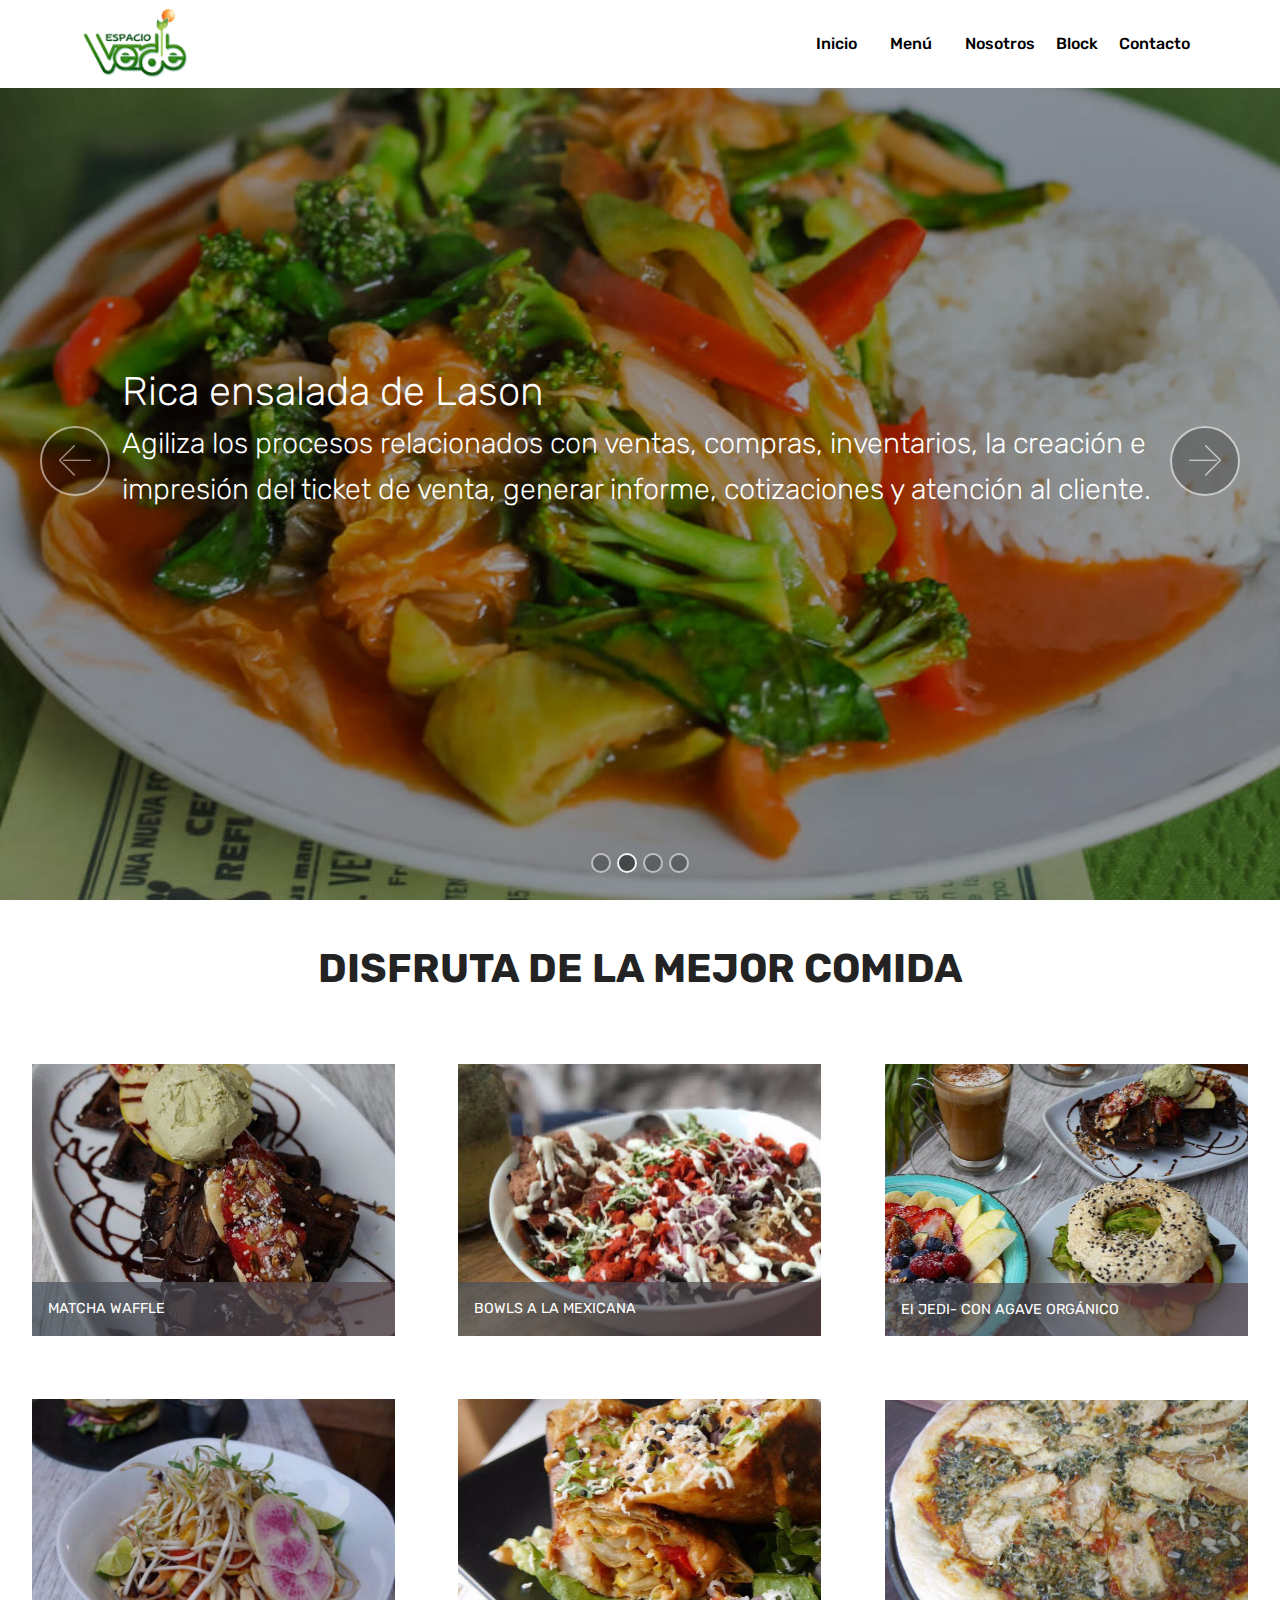
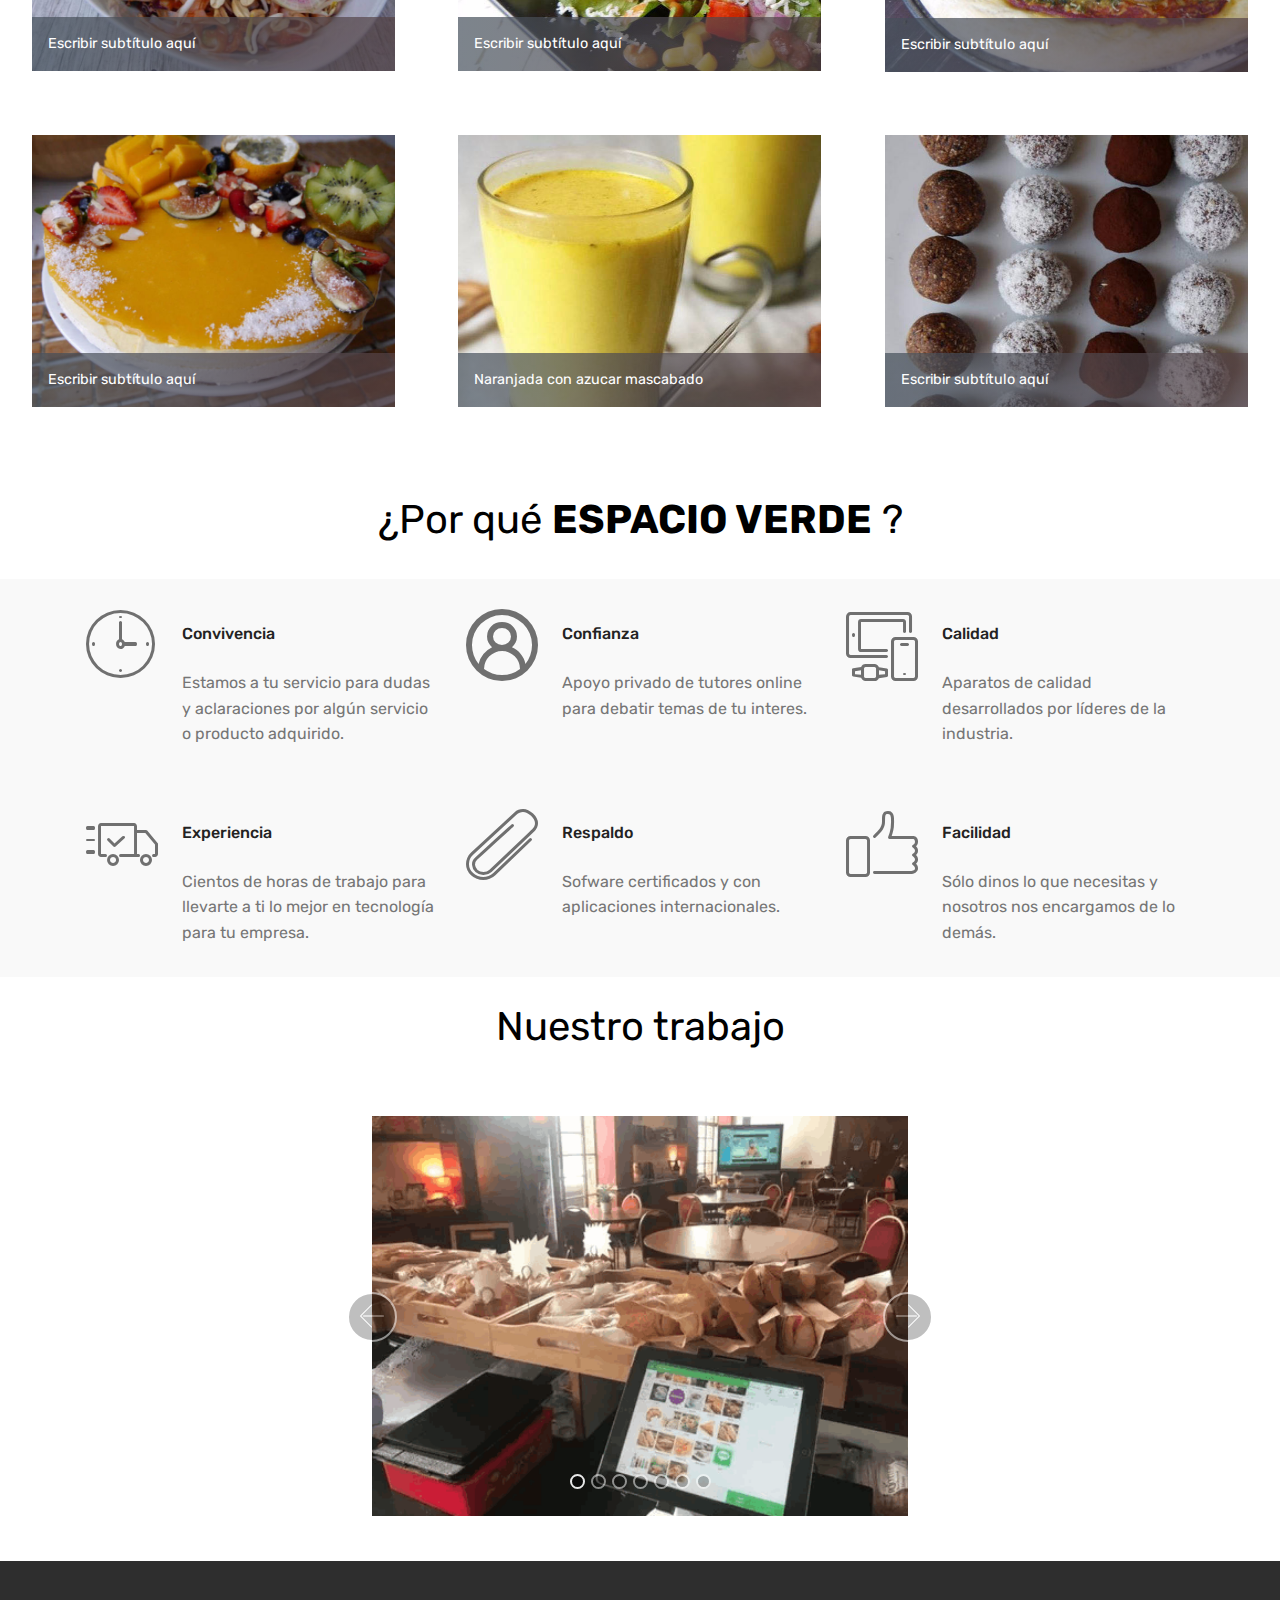
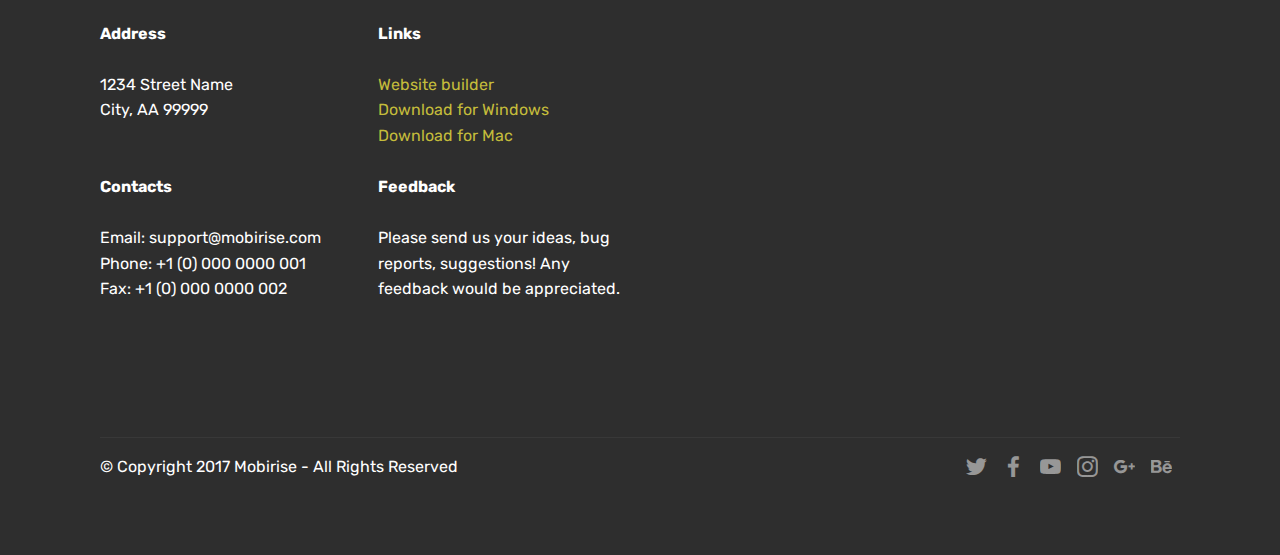
==== commit c354d24e: "aqui" ====
--- a/index.html
+++ b/index.html
@@ -1,32 +1,31 @@
 <!DOCTYPE html>
 <html >
 <head>
-  <!-- Site made with Mobirise Website Builder v4.8.10, https://mobirise.com -->
+  <!-- Site made with Mobirise Website Builder v4.9.1, https://mobirise.com -->
   <meta charset="UTF-8">
   <meta http-equiv="X-UA-Compatible" content="IE=edge">
-  <meta name="generator" content="Mobirise v4.8.10, mobirise.com">
+  <meta name="generator" content="Mobirise v4.9.1, mobirise.com">
   <meta name="viewport" content="width=device-width, initial-scale=1, minimum-scale=1">
-  <link rel="shortcut icon" href="assets/images/captura-de-pantalla-2019-01-18-a-las-1.48.07-a.m.-484x133.png" type="image/x-icon">
+  <link rel="shortcut icon" href="assets/images/descarga-122x81.png" type="image/x-icon">
   <meta name="description" content="">
   <title>Home</title>
   <link rel="stylesheet" href="assets/web/assets/mobirise-icons2/mobirise2.css">
-  <link rel="stylesheet" href="assets/web/assets/mobirise-icons-bold/mobirise-icons-bold.css">
   <link rel="stylesheet" href="assets/web/assets/mobirise-icons/mobirise-icons.css">
   <link rel="stylesheet" href="assets/tether/tether.min.css">
   <link rel="stylesheet" href="assets/bootstrap/css/bootstrap.min.css">
   <link rel="stylesheet" href="assets/bootstrap/css/bootstrap-grid.min.css">
   <link rel="stylesheet" href="assets/bootstrap/css/bootstrap-reboot.min.css">
-  <link rel="stylesheet" href="assets/animatecss/animate.min.css">
+  <link rel="stylesheet" href="assets/dropdown/css/style.css">
   <link rel="stylesheet" href="assets/socicon/css/styles.css">
-  <link rel="stylesheet" href="assets/dropdown/css/style.css">
   <link rel="stylesheet" href="assets/theme/css/style.css">
+  <link rel="stylesheet" href="assets/gallery/style.css">
   <link rel="stylesheet" href="assets/mobirise/css/mbr-additional.css" type="text/css">
   
   
   
 </head>
 <body>
-  <section class="menu cid-qTkzRZLJNu" once="menu" id="menu1-0">
+  <section class="menu cid-rfPGwie2K6" once="menu" id="menu2-1p">
 
     
 
@@ -42,25 +41,61 @@
         <div class="menu-logo">
             <div class="navbar-brand">
                 <span class="navbar-logo">
-                    <a href="https://mobirise.com">
-                         <img src="assets/images/captura-de-pantalla-2019-01-18-a-las-1.48.07-a.m.-484x133.png" alt="Mobirise" title="" style="height: 4.1rem;">
+                    <a href="https://mobirise.co">
+                        <img src="assets/images/descarga-122x81.png" alt="Mobirise" title="" style="height: 4.5rem;">
                     </a>
                 </span>
                 
             </div>
         </div>
         <div class="collapse navbar-collapse" id="navbarSupportedContent">
-            <ul class="navbar-nav nav-dropdown nav-right" data-app-modern-menu="true"><li class="nav-item"><a class="nav-link link text-black display-4" href="index.html"><span class="mbrib-extension mbr-iconfont mbr-iconfont-btn"></span>&nbsp; &nbsp; &nbsp; &nbsp; &nbsp; &nbsp; &nbsp; &nbsp; &nbsp; &nbsp; &nbsp;</a></li><li class="nav-item dropdown"><a class="nav-link link text-black display-4" href="page4.html" aria-expanded="false">Servicios &nbsp; &nbsp; &nbsp; &nbsp; &nbsp; &nbsp; &nbsp; &nbsp; &nbsp; &nbsp;&nbsp;</a></li><li class="nav-item"><a class="nav-link link text-black display-4" href="page3.html">Productos &nbsp; &nbsp; &nbsp; &nbsp; &nbsp; &nbsp; &nbsp; &nbsp; &nbsp; &nbsp;&nbsp;</a></li><li class="nav-item"><a class="nav-link link text-black display-4" href="page2.html">Contacto &nbsp; &nbsp; &nbsp; &nbsp; &nbsp; &nbsp; &nbsp; &nbsp; &nbsp; &nbsp;&nbsp;</a></li></ul>
+            <ul class="navbar-nav nav-dropdown nav-right" data-app-modern-menu="true"><li class="nav-item">
+                    <a class="nav-link link text-black display-4" href="https://mobirise.co">Inicio</a>
+                </li><li class="nav-item"><a class="nav-link link text-black display-4" href="https://mobirise.co">&nbsp; &nbsp;Menú &nbsp;&nbsp;</a></li><li class="nav-item"><a class="nav-link link text-black display-4" href="https://mobirise.co">Nosotros</a></li><li class="nav-item"><a class="nav-link link text-black display-4" href="https://mobirise.co">Block</a></li>
+                <li class="nav-item">
+                    <a class="nav-link link text-black display-4" href="https://mobirise.co">
+                        Contacto</a>
+                </li></ul>
             
         </div>
     </nav>
 </section>
 
-<section class="engine"><a href="https://mobirise.info/y">html site templates</a></section><section class="carousel slide cid-rfo0i83UCY" data-interval="false" id="slider1-j">
-
-    
-
-    <div class="full-screen"><div class="mbr-slider slide carousel" data-pause="true" data-keyboard="false" data-ride="false" data-interval="false"><ol class="carousel-indicators"><li data-app-prevent-settings="" data-target="#slider1-j" class=" active" data-slide-to="0"></li><li data-app-prevent-settings="" data-target="#slider1-j" data-slide-to="1"></li><li data-app-prevent-settings="" data-target="#slider1-j" data-slide-to="2"></li></ol><div class="carousel-inner" role="listbox"><div class="carousel-item slider-fullscreen-image active" data-bg-video-slide="false" style="background-image: url(assets/images/mbr-1920x1152.jpg);"><div class="container container-slide"><div class="image_wrapper"><div class="mbr-overlay"></div><img src="assets/images/mbr-1920x1152.jpg"><div class="carousel-caption justify-content-center"><div class="col-10 align-center"><h2 class="mbr-fonts-style display-1">Tecnología para Evolucionar tu Empresa</h2><p class="lead mbr-text mbr-fonts-style display-5">Nos encontramos en constante innovación para adelantarnos a las necesidades de las empresas, esto nos permite implementar procesos que nos ayuden a administrar mejor una empresa y llevarlas a un máximo nivel de productividad.</p></div></div></div></div></div><div class="carousel-item slider-fullscreen-image" data-bg-video-slide="false" style="background-image: url(assets/images/id816-2000x1163.jpg);"><div class="container container-slide"><div class="image_wrapper"><div class="mbr-overlay"></div><img src="assets/images/id816-2000x1163.jpg"><div class="carousel-caption justify-content-center"><div class="col-10 align-left"><h2 class="mbr-fonts-style display-1">Instalación de Puntos de Venta</h2><p class="lead mbr-text mbr-fonts-style display-5">Agiliza los procesos relacionados con ventas, compras, inventarios, la creación  e impresión del ticket de venta, generar informe, cotizaciones y atención al cliente.</p></div></div></div></div></div><div class="carousel-item slider-fullscreen-image" data-bg-video-slide="false" style="background-image: url(assets/images/1538470050-612714-1538478926-noticia-normal-recorte1-1960x1187.jpg);"><div class="container container-slide"><div class="image_wrapper"><div class="mbr-overlay"></div><img src="assets/images/1538470050-612714-1538478926-noticia-normal-recorte1-1960x1187.jpg"><div class="carousel-caption justify-content-center"><div class="col-10 align-right"><h2 class="mbr-fonts-style display-1">Creación de Páginas Web</h2><p class="lead mbr-text mbr-fonts-style display-5">Crea una web de tu empresa para atraer más clientes, brindar credibilidad ante los clientes potenciales y  visibilidad en los buscadores. Incluye ubicación física, número de contacto, enlace a redes sociales, anexar fotogracias de alta calidad de sus productos ordenadamente.</p></div></div></div></div></div></div><a data-app-prevent-settings="" class="carousel-control carousel-control-prev" role="button" data-slide="prev" href="#slider1-j"><span aria-hidden="true" class="mbri-left mbr-iconfont"></span><span class="sr-only">Previous</span></a><a data-app-prevent-settings="" class="carousel-control carousel-control-next" role="button" data-slide="next" href="#slider1-j"><span aria-hidden="true" class="mbri-right mbr-iconfont"></span><span class="sr-only">Next</span></a></div></div>
+<section class="engine"><a href="https://mobirise.info/y">free html site templates</a></section><section class="carousel slide cid-rfo0i83UCY" data-interval="false" id="slider1-j">
+
+    
+
+    <div class="full-screen"><div class="mbr-slider slide carousel" data-pause="true" data-keyboard="false" data-ride="false" data-interval="false"><ol class="carousel-indicators"><li data-app-prevent-settings="" data-target="#slider1-j" data-slide-to="0"></li><li data-app-prevent-settings="" data-target="#slider1-j" class=" active" data-slide-to="1"></li><li data-app-prevent-settings="" data-target="#slider1-j" data-slide-to="2"></li><li data-app-prevent-settings="" data-target="#slider1-j" data-slide-to="3"></li></ol><div class="carousel-inner" role="listbox"><div class="carousel-item slider-fullscreen-image" data-bg-video-slide="false" style="background-image: url(assets/images/pizza-vegan-630x300.jpg);"><div class="container container-slide"><div class="image_wrapper"><div class="mbr-overlay" style="opacity: 0.3;"></div><img src="assets/images/pizza-vegan-630x300.jpg"><div class="carousel-caption justify-content-center"><div class="col-10 align-center"><h2 class="mbr-fonts-style display-1">Lo mejor en postres Veganos</h2><p class="lead mbr-text mbr-fonts-style display-5">Nos encontramos en constante innovación para adelantarnos a las necesidades de las empresas, esto nos permite implementar procesos que nos ayuden a administrar mejor una empresa y llevarlas a un máximo nivel de productividad.</p></div></div></div></div></div><div class="carousel-item slider-fullscreen-image active" data-bg-video-slide="false" style="background-image: url(assets/images/dsc0024e-960x623.jpg);"><div class="container container-slide"><div class="image_wrapper"><div class="mbr-overlay" style="opacity: 0.4;"></div><img src="assets/images/dsc0024e-960x623.jpg"><div class="carousel-caption justify-content-center"><div class="col-10 align-left"><h2 class="mbr-fonts-style display-1">Rica ensalada de Lason</h2><p class="lead mbr-text mbr-fonts-style display-5">Agiliza los procesos relacionados con ventas, compras, inventarios, la creación  e impresión del ticket de venta, generar informe, cotizaciones y atención al cliente.</p></div></div></div></div></div><div class="carousel-item slider-fullscreen-image" data-bg-video-slide="false" style="background-image: url(assets/images/980x538xcomida-vegana.jpg.pagespeed.ic.7v-8u4apoa-980x538.jpg);"><div class="container container-slide"><div class="image_wrapper"><div class="mbr-overlay"></div><img src="assets/images/980x538xcomida-vegana.jpg.pagespeed.ic.7v-8u4apoa-980x538.jpg"><div class="carousel-caption justify-content-center"><div class="col-10 align-right"><h2 class="mbr-fonts-style display-1">Amburguesa de Pimiento</h2><p class="lead mbr-text mbr-fonts-style display-5">Crea una web de tu empresa para atraer más clientes, brindar credibilidad ante los clientes potenciales y  visibilidad en los buscadores. Incluye ubicación física, número de contacto, enlace a redes sociales, anexar fotogracias de alta calidad de sus productos ordenadamente.</p></div></div></div></div></div><div class="carousel-item slider-fullscreen-image" data-bg-video-slide="false" style="background-image: url(assets/images/pizza-vegana-1585x799.jpg);"><div class="container container-slide"><div class="image_wrapper"><div class="mbr-overlay" style="opacity: 0.3;"></div><img src="assets/images/pizza-vegana-1585x799.jpg"><div class="carousel-caption justify-content-center"><div class="col-10 align-right"><h2 class="mbr-fonts-style display-1">Pizzas al instante para disfrutar</h2><p class="lead mbr-text mbr-fonts-style display-5">Crea una web de tu empresa para atraer más clientes, brindar credibilidad ante los clientes potenciales y  visibilidad en los buscadores. Incluye ubicación física, número de contacto, enlace a redes sociales, anexar fotogracias de alta calidad de sus productos ordenadamente.</p></div></div></div></div></div></div><a data-app-prevent-settings="" class="carousel-control carousel-control-prev" role="button" data-slide="prev" href="#slider1-j"><span aria-hidden="true" class="mbri-left mbr-iconfont"></span><span class="sr-only">Previous</span></a><a data-app-prevent-settings="" class="carousel-control carousel-control-next" role="button" data-slide="next" href="#slider1-j"><span aria-hidden="true" class="mbri-right mbr-iconfont"></span><span class="sr-only">Next</span></a></div></div>
+
+</section>
+
+<section class="header1 cid-rfPz0haNwr" id="header16-1o">
+
+    
+
+    
+
+    <div class="container">
+        <div class="row justify-content-md-center">
+            <div class="col-md-10 align-center">
+                <h1 class="mbr-section-title mbr-bold pb-3 mbr-fonts-style display-1">
+                    DISFRUTA DE LA MEJOR COMIDA</h1>
+                
+                
+                
+            </div>
+        </div>
+    </div>
+
+</section>
+
+<section class="mbr-gallery mbr-slider-carousel cid-rfPtURPuZr" id="gallery3-1m">
+
+    
+
+    <div>
+        <div><!-- Filter --><!-- Gallery --><div class="mbr-gallery-row"><div class="mbr-gallery-layout-default"><div><div><div class="mbr-gallery-item mbr-gallery-item--p4" data-video-url="false" data-tags="Increíble"><div href="#lb-gallery3-1m" data-slide-to="0" data-toggle="modal"><img src="assets/images/desayuno1-1-876x659-700x525.jpg" alt="" title=""><span class="icon-focus"></span><span class="mbr-gallery-title mbr-fonts-style display-7">MATCHA WAFFLE</span></div></div><div class="mbr-gallery-item mbr-gallery-item--p4" data-video-url="false" data-tags="Responsive"><div href="#lb-gallery3-1m" data-slide-to="1" data-toggle="modal"><img src="assets/images/desayuno2-1-1080x1080-800x600.jpg" alt="" title=""><span class="icon-focus"></span><span class="mbr-gallery-title mbr-fonts-style display-7">BOWLS A LA MEXICANA</span></div></div><div class="mbr-gallery-item mbr-gallery-item--p4" data-video-url="false" data-tags="Creativa"><div href="#lb-gallery3-1m" data-slide-to="2" data-toggle="modal"><img src="assets/images/desayuno3-1-1027x666-709x532.jpg" alt="" title=""><span class="icon-focus"></span><span class="mbr-gallery-title mbr-fonts-style display-7">El JEDI- CON AGAVE ORGÁNICO</span></div></div><div class="mbr-gallery-item mbr-gallery-item--p4" data-video-url="false" data-tags="Animada"><div href="#lb-gallery3-1m" data-slide-to="3" data-toggle="modal"><img src="assets/images/comida1-1-1009x784-800x600.jpg" alt="" title=""><span class="icon-focus"></span><span class="mbr-gallery-title mbr-fonts-style display-7">Escribir subtítulo aquí</span></div></div><div class="mbr-gallery-item mbr-gallery-item--p4" data-video-url="false" data-tags="Increíble"><div href="#lb-gallery3-1m" data-slide-to="4" data-toggle="modal"><img src="assets/images/comida4-1-1065x624-664x498.jpg" alt="" title=""><span class="icon-focus"></span><span class="mbr-gallery-title mbr-fonts-style display-7">Escribir subtítulo aquí</span></div></div><div class="mbr-gallery-item mbr-gallery-item--p4" data-video-url="false" data-tags="Increíble"><div href="#lb-gallery3-1m" data-slide-to="5" data-toggle="modal"><img src="assets/images/comida3-1-1066x738-787x590.jpg" alt="" title=""><span class="icon-focus"></span><span class="mbr-gallery-title mbr-fonts-style display-7">Escribir subtítulo aquí</span></div></div><div class="mbr-gallery-item mbr-gallery-item--p4" data-video-url="false" data-tags="Animada"><div href="#lb-gallery3-1m" data-slide-to="6" data-toggle="modal"><img src="assets/images/postre3-1067x800-800x600.jpg" alt="" title=""><span class="icon-focus"></span><span class="mbr-gallery-title mbr-fonts-style display-7">Escribir subtítulo aquí</span></div></div><div class="mbr-gallery-item mbr-gallery-item--p4" data-video-url="false" data-tags="Responsive"><div href="#lb-gallery3-1m" data-slide-to="7" data-toggle="modal"><img src="assets/images/bebidas1-1-680x650-543x407.jpg" alt="" title=""><span class="icon-focus"></span><span class="mbr-gallery-title mbr-fonts-style display-7">Naranjada con azucar mascabado</span></div></div><div class="mbr-gallery-item mbr-gallery-item--p4" data-video-url="false" data-tags="Animada"><div href="#lb-gallery3-1m" data-slide-to="8" data-toggle="modal"><img src="assets/images/postre2-1065x583-620x465.jpg" alt="" title=""><span class="icon-focus"></span><span class="mbr-gallery-title mbr-fonts-style display-7">Escribir subtítulo aquí</span></div></div></div></div><div class="clearfix"></div></div></div><!-- Lightbox --><div data-app-prevent-settings="" class="mbr-slider modal fade carousel slide" tabindex="-1" data-keyboard="true" data-interval="false" id="lb-gallery3-1m"><div class="modal-dialog"><div class="modal-content"><div class="modal-body"><div class="carousel-inner"><div class="carousel-item"><img src="assets/images/desayuno1-1-876x659.jpg" alt="" title=""></div><div class="carousel-item"><img src="assets/images/desayuno2-1-1080x1080.jpg" alt="" title=""></div><div class="carousel-item"><img src="assets/images/desayuno3-1-1027x666.jpg" alt="" title=""></div><div class="carousel-item"><img src="assets/images/comida1-1-1009x784.jpg" alt="" title=""></div><div class="carousel-item"><img src="assets/images/comida4-1-1065x624.jpg" alt="" title=""></div><div class="carousel-item"><img src="assets/images/comida3-1-1066x738.jpg" alt="" title=""></div><div class="carousel-item active"><img src="assets/images/postre3-1067x800.jpg" alt="" title=""></div><div class="carousel-item"><img src="assets/images/bebidas1-1-680x650.jpg" alt="" title=""></div><div class="carousel-item"><img src="assets/images/postre2-1065x583.jpg" alt="" title=""></div></div><a class="carousel-control carousel-control-prev" role="button" data-slide="prev" href="#lb-gallery3-1m"><span class="mbri-left mbr-iconfont" aria-hidden="true"></span><span class="sr-only">Previous</span></a><a class="carousel-control carousel-control-next" role="button" data-slide="next" href="#lb-gallery3-1m"><span class="mbri-right mbr-iconfont" aria-hidden="true"></span><span class="sr-only">Next</span></a><a class="close" href="#" role="button" data-dismiss="modal"><span class="sr-only">Close</span></a></div></div></div></div></div>
+    </div>
 
 </section>
 
@@ -74,7 +109,7 @@
         <div class="media-container-row">
             <div class="title col-12 col-md-8">
                 <h2 class="align-center mbr-bold mbr-white pb-3 mbr-fonts-style display-1"><span style="font-weight: normal;">
-                    ¿Por qué LABsTech?</span></h2>
+                    ¿Por qué </span>ESPACIO VERDE<span style="font-weight: normal;">&nbsp;?</span></h2>
                 
                 
                 
@@ -219,47 +254,44 @@
     </div>
 </section>
 
-<section class="cid-qTkAaeaxX5" id="footer1-2">
-
-    
-
-    
-
-    <div class="container">
-        <div class="media-container-row content text-white">
-            <div class="col-12 col-md-3">
-                <div class="media-wrap">
-                    <a href="https://mobirise.com/">
-                        <img src="assets/images/captura-de-pantalla-2019-01-18-a-las-1.58.32-a.m.-103x166.png" alt="Mobirise" title="">
-                    </a>
-                </div>
-            </div>
+<section class="cid-rfuS8Vmnpg" id="footer2-1a">
+
+    
+
+    
+
+    <div class="container">
+        <div class="media-container-row content mbr-white">
             <div class="col-12 col-md-3 mbr-fonts-style display-7">
-                <h5 class="pb-3">
-                    Dirección</h5>
                 <p class="mbr-text">
-                    1234 Street Name
+                    <strong>Address</strong>
+                    <br>
+                    <br>1234 Street Name
                     <br>City, AA 99999
-                </p>
-            </div>
-            <div class="col-12 col-md-3 mbr-fonts-style display-7">
-                <h5 class="pb-3">
-                    Contacto</h5>
-                <p class="mbr-text">
-                    Email: support@mobirise.com
+                    <br>
+                    <br>
+                    <br><strong>Contacts</strong>
+                    <br>
+                    <br>Email: support@mobirise.com
                     <br>Phone: +1 (0) 000 0000 001
                     <br>Fax: +1 (0) 000 0000 002
                 </p>
             </div>
             <div class="col-12 col-md-3 mbr-fonts-style display-7">
-                <h5 class="pb-3">
-                    Links
-                </h5>
                 <p class="mbr-text">
-                    <a class="text-primary" href="https://mobirise.com/">Website builder</a>
-                    <br><a class="text-primary" href="https://mobirise.com/mobirise-free-win.zip">Download for Windows</a>
-                    <br><a class="text-primary" href="https://mobirise.com/mobirise-free-mac.zip">Download for Mac</a>
+                    <strong>Links</strong>
+                    <br>
+                    <br><a class="text-primary" href="https://mobirise.co/">Website builder</a>
+                    <br><a class="text-primary" href="https://mobirise.co/">Download for Windows</a>
+                    <br><a class="text-primary" href="https://mobirise.co/">Download for Mac</a>
+                    <br>
+                    <br><strong>Feedback</strong>
+                    <br>
+                    <br>Please send us your ideas, bug reports, suggestions! Any feedback would be appreciated.
                 </p>
+            </div>
+            <div class="col-12 col-md-6">
+                <div class="google-map"><iframe frameborder="0" style="border:0" src="https://www.google.com/maps/embed/v1/place?key=AIzaSyCy9r70T3NYf3PhvVflTo0_zdif2_IoIYs&amp;q=place_id:ChIJn6wOs6lZwokRLKy1iqRcoKw" allowfullscreen=""></iframe></div>
             </div>
         </div>
         <div class="footer-lower">
@@ -271,7 +303,8 @@
             <div class="media-container-row mbr-white">
                 <div class="col-sm-6 copyright">
                     <p class="mbr-text mbr-fonts-style display-7">
-                        © Copyright 2019 LABsTech - Creación de tu Website</p>
+                        © Copyright 2017 Mobirise - All Rights Reserved
+                    </p>
                 </div>
                 <div class="col-md-6">
                     <div class="social-list align-right">
@@ -317,17 +350,19 @@
   <script src="assets/popper/popper.min.js"></script>
   <script src="assets/tether/tether.min.js"></script>
   <script src="assets/bootstrap/js/bootstrap.min.js"></script>
+  <script src="assets/dropdown/js/script.min.js"></script>
   <script src="assets/touchswipe/jquery.touch-swipe.min.js"></script>
-  <script src="assets/ytplayer/jquery.mb.ytplayer.min.js"></script>
   <script src="assets/vimeoplayer/jquery.mb.vimeo_player.js"></script>
   <script src="assets/smoothscroll/smooth-scroll.js"></script>
   <script src="assets/bootstrapcarouselswipe/bootstrap-carousel-swipe.js"></script>
-  <script src="assets/dropdown/js/script.min.js"></script>
-  <script src="assets/viewportchecker/jquery.viewportchecker.js"></script>
+  <script src="assets/masonry/masonry.pkgd.min.js"></script>
+  <script src="assets/imagesloaded/imagesloaded.pkgd.min.js"></script>
+  <script src="assets/ytplayer/jquery.mb.ytplayer.min.js"></script>
   <script src="assets/theme/js/script.js"></script>
+  <script src="assets/gallery/player.min.js"></script>
+  <script src="assets/gallery/script.js"></script>
   <script src="assets/slidervideo/script.js"></script>
   
   
-  <input name="animation" type="hidden">
-  </body>
+</body>
 </html>--- a/assets/gallery/style.css
+++ b/assets/gallery/style.css
@@ -0,0 +1,451 @@
+/*-------
+
+   Gallery
+
+-------*/
+.mbr-gallery .mbr-gallery-item {
+  position: relative;
+  display: inline-block;
+  width: 25%;
+  cursor: pointer; }
+
+@media (max-width: 768px) {
+  .mbr-gallery .mbr-gallery-item {
+    width: 50%; } }
+@media (max-width: 400px) {
+  .mbr-gallery .mbr-gallery-item {
+    width: 100%; } }
+.mbr-gallery .icon-focus,
+.mbr-gallery .icon-video {
+  position: absolute;
+  top: calc(50% - 32px);
+  left: calc(50% - 24px);
+  font-family: 'MobiriseIcons' !important;
+  font-size: 3rem !important;
+  color: #fff;
+  opacity: 0;
+  transition: .2s opacity ease-in-out;
+  z-index: 5; }
+
+.mbr-gallery .icon-focus::before {
+  content: '\e96b'; }
+
+.mbr-gallery .icon-video::before {
+  content: '\e95c'; }
+
+.mbr-gallery .mbr-gallery-item > div:hover .icon-focus,
+.mbr-gallery .mbr-gallery-item > div:hover .icon-video {
+  opacity: 1; }
+
+.mbr-gallery .mbr-gallery-item img {
+  width: 100%;
+  opacity: 1;
+  -webkit-transition: .2s opacity ease-in-out;
+  transition: .2s opacity ease-in-out; }
+
+.mbr-gallery .mbr-gallery-item > div:hover img {
+  opacity: 1; }
+
+.mbr-gallery .mbr-gallery-item > div {
+  background: #fff;
+  display: block;
+  outline: none;
+  position: relative; }
+
+.mbr-gallery .mbr-gallery-item .icon {
+  -webkit-transform: translateX(-50%) translateY(-50%);
+  -webkit-transition: .2s opacity ease-in-out;
+  color: #000;
+  font-size: 30px;
+  height: 69px;
+  left: 50%;
+  opacity: 0;
+  position: absolute;
+  top: 50%;
+  transform: translateX(-50%) translateY(-50%);
+  transition: .2s opacity ease-in-out;
+  width: 69px; }
+
+.mbr-gallery .mbr-gallery-item .icon::after,
+.mbr-gallery .mbr-gallery-item .icon::before {
+  content: '';
+  display: block;
+  position: absolute;
+  height: 69px;
+  width: 1px;
+  margin-left: 34.5px;
+  background-color: #fff; }
+
+.mbr-gallery .mbr-gallery-item .icon::after {
+  width: 69px;
+  height: 1px;
+  margin-left: 0;
+  margin-top: 34.5px; }
+
+.mbr-gallery .mbr-gallery-item > div:hover .icon {
+  opacity: 1; }
+
+.mbr-gallery .mbr-gallery-item > div:hover::before {
+  opacity: .9; }
+
+.mbr-gallery .mbr-gallery-item > div:hover .mbr-gallery-title {
+  background: transparent !important; }
+
+/* remove spacing */
+.mbr-gallery .mbr-gallery-row.no-gutter {
+  margin: 0; }
+
+.mbr-gallery .mbr-gallery-row.no-gutter .mbr-gallery-item {
+  padding: 0; }
+
+/* container */
+.mbr-gallery .container.mbr-gallery-layout-default {
+  padding: 93px 0; }
+
+/* fix horizontal scrollbar */
+.mbr-gallery .mbr-gallery-layout-article,
+.mbr-gallery .mbr-gallery-layout-default {
+  overflow: hidden; }
+
+/* lightbox */
+.mbr-gallery .modal {
+  position: fixed;
+  overflow: hidden;
+  padding-right: 0 !important; }
+
+.mbr-gallery .modal-content {
+  border-radius: 0;
+  border: none;
+  background: transparent; }
+
+.mbr-gallery .modal-body {
+  padding: 0; }
+
+.mbr-gallery .modal-body img {
+  width: 100%; }
+
+.mbr-gallery .modal .close {
+  position: fixed;
+  background: #1b1b1b;
+  opacity: .5;
+  font-size: 35px;
+  font-weight: 300;
+  width: 70px;
+  height: 70px;
+  border-radius: 50%;
+  color: #fff;
+  top: 2.5rem;
+  right: 2.5rem;
+  line-height: 70px;
+  border: none;
+  text-align: center;
+  text-shadow: none;
+  z-index: 5;
+  -webkit-transition: opacity .3s ease;
+  -moz-transition: opacity .3s ease;
+  -o-transition: opacity .3s ease;
+  transition: opacity .3s ease;
+  font-family: 'MobiriseIcons'; }
+  .mbr-gallery .modal .close::before {
+    content: '\e91a'; }
+
+.mbr-gallery .modal .close:hover {
+  opacity: 1;
+  background: #000;
+  color: #fff; }
+
+.mbr-gallery .modal-dialog {
+  max-width: 100% !important; }
+
+.mbr-gallery .modal.in .modal-dialog {
+  margin: 0 auto; }
+
+/* modal back color opacity */
+.modal-backdrop.in {
+  opacity: .8;
+  filter: alpha(opacity=80); }
+
+@media (max-width: 768px) {
+  .mbr-gallery .carousel-control,
+  .mbr-gallery .carousel-indicators,
+  .mbr-gallery .modal .close {
+    position: fixed; } }
+/* fix fade in effect */
+.mbr-gallery .modal.fade .modal-dialog {
+  -webkit-transition: margin-top .3s ease-out;
+  -moz-transition: margin-top .3s ease-out;
+  -o-transition: margin-top .3s ease-out;
+  transition: margin-top .3s ease-out; }
+
+.mbr-gallery .modal.fade .modal-dialog,
+.mbr-gallery .modal.in .modal-dialog {
+  -webkit-transform: none;
+  -ms-transform: none;
+  -o-transform: none;
+  transform: none; }
+
+/*-------
+
+   Slider
+
+-------*/
+.mbr-slider .carousel-inner > .active,
+.mbr-slider .carousel-inner > .next,
+.mbr-slider .carousel-inner > .prev {
+  display: table; }
+
+.mbr-slider .carousel-control {
+  position: absolute;
+  width: 70px;
+  height: 70px;
+  top: 50%;
+  margin-top: -35px;
+  line-height: 70px;
+  border-radius: 50%;
+  font-size: 35px;
+  border: 0;
+  opacity: .5;
+  text-shadow: none;
+  z-index: 5;
+  color: #fff;
+  -webkit-transition: all .2s ease-in-out 0s;
+  -o-transition: all .2s ease-in-out 0s;
+  transition: all .2s ease-in-out 0s; }
+
+.mbr-gallery .mbr-slider .carousel-control {
+  position: fixed; }
+
+@media (max-width: 991px) {
+  .mbr-gallery .mbr-slider .carousel-control {
+    bottom: 2.5rem;
+    margin-top: 0;
+    top: auto;
+    z-index: 17; } }
+.mbr-gallery .mbr-slider .carousel-inner > .active {
+  display: block; }
+
+.mbr-slider .carousel-control.left {
+  left: 0;
+  margin-left: 2.5rem; }
+
+.mbr-slider .carousel-control.right {
+  right: 0;
+  margin-right: 2.5rem; }
+
+.mbr-slider .carousel-control .icon-next,
+.mbr-slider .carousel-control .icon-prev {
+  margin-top: -18px;
+  font-size: 40px;
+  line-height: 27px; }
+
+.mbr-slider .carousel-control:hover {
+  background: #1b1b1b;
+  color: #fff;
+  opacity: 1; }
+
+.mbr-slider .carousel-indicators {
+  position: absolute;
+  bottom: 0;
+  margin-bottom: 1.5rem !important; }
+
+@media (max-width: 543px) {
+  .mbr-slider .carousel-indicators {
+    display: none; } }
+.carousel-indicators .active,
+.carousel-indicators li {
+  width: 15px;
+  height: 15px;
+  margin: 3px;
+  background: #1b1b1b;
+  border: 0;
+  opacity: .5; }
+
+.carousel-indicators .active {
+  border: 4px solid #1b1b1b;
+  background: #fff; }
+
+.carousel-indicators li {
+  max-width: 15px;
+  max-height: 15px;
+  margin: 3px;
+  background: #1b1b1b;
+  border: 0;
+  border-radius: 50%;
+  opacity: .5; }
+
+.carousel-indicators li.active {
+  border: 4px solid #1b1b1b;
+  background: #fff; }
+
+.container .carousel-indicators {
+  margin-bottom: 3px; }
+
+.mbr-gallery .mbr-slider .carousel-indicators {
+  position: fixed;
+  margin-bottom: 2.5rem !important; }
+
+@media (max-width: 991px) {
+  .mbr-gallery .mbr-slider .carousel-indicators {
+    margin-bottom: 3.625rem !important;
+    padding-left: 2.5rem;
+    padding-right: 2.5rem; } }
+.mbr-slider .carousel-indicators .active,
+.mbr-slider .carousel-indicators li {
+  width: 20px;
+  height: 20px;
+  margin: 3px;
+  background: #1b1b1b;
+  border: 0;
+  opacity: .5; }
+
+.mbr-slider .carousel-indicators .active {
+  border: 4px solid #1b1b1b;
+  background: #fff; }
+
+@media (max-width: 767px) {
+  .mbr-slider .carousel-control {
+    top: auto;
+    bottom: 20px; }
+
+  .mbr-slider > .container .carousel-control {
+    margin-bottom: 0; } }
+/* boxed slider */
+.mbr-slider > .boxed-slider {
+  position: relative;
+  padding: 93px 0; }
+
+.mbr-slider > .boxed-slider > div {
+  position: relative; }
+
+.mbr-slider > .container img {
+  width: 100%; }
+
+.mbr-slider > .container img + .row {
+  position: absolute;
+  top: 50%;
+  left: 0;
+  right: 0;
+  -webkit-transform: translateY(-50%);
+  -moz-transform: translateY(-50%);
+  transform: translateY(-50%);
+  z-index: 2; }
+
+.mbr-slider .mbr-section {
+  padding: 0;
+  background-attachment: scroll; }
+
+.mbr-slider .mbr-table-cell {
+  padding: 0; }
+
+.mbr-slider > .container .carousel-indicators {
+  margin-bottom: 3px; }
+
+/* article slider */
+.mbr-slider > .article-slider .mbr-section,
+.mbr-slider > .article-slider .mbr-section .mbr-table-cell {
+  padding-top: 0;
+  padding-bottom: 0; }
+
+.modal-backdrop.show {
+  opacity: .7; }
+
+.video-container .mbr-background-video iframe {
+  width: 100%;
+  height: 100%; }
+
+.mbr-gallery-item__hided {
+  position: absolute !important;
+  left: 0 !important;
+  width: 0 !important;
+  height: 0;
+  padding: 0 !important; }
+
+.mbr-gallery-item__hided img {
+  display: none !important; }
+
+.mbr-gallery-item__hided span {
+  display: none !important; }
+
+.mbr-gallery-filter {
+  padding-top: 30px;
+  padding-bottom: 30px;
+  text-align: center; }
+  .mbr-gallery-filter li {
+    display: inline-block;
+    padding: 5px 0;
+    transition: all .3s ease-out; }
+    .mbr-gallery-filter li .btn {
+      cursor: pointer; }
+  .mbr-gallery-filter.gallery-filter__bg li {
+    color: #fff; }
+  .mbr-gallery-filter.gallery-filter__bg .active {
+    color: #000;
+    background-color: #fff; }
+  .mbr-gallery-filter ul {
+    display: inline-block;
+    width: 100%;
+    padding-left: 0;
+    margin-bottom: 0;
+    list-style: none; }
+
+.mbr-gallery-item > div {
+  position: relative; }
+
+.mbr-gallery-item--p1 {
+  padding: 0.5rem; }
+
+.mbr-gallery-item--p2 {
+  padding: 1rem; }
+
+.mbr-gallery-item--p3 {
+  padding: 1.5rem; }
+
+.mbr-gallery-item--p4 {
+  padding: 2rem; }
+
+.mbr-gallery-item--p5 {
+  padding: 2.5rem; }
+
+.mbr-gallery-item--p6 {
+  padding: 3rem; }
+
+.mbr-gallery .mbr-gallery-item--p4 {
+  width: 33.333%; }
+
+.mbr-gallery .mbr-gallery-item--p6, .mbr-gallery .mbr-gallery-item--p5 {
+  width: 50%; }
+
+@media (max-width: 992px) {
+  .mbr-gallery-item--p1 {
+    padding: 0.5rem; }
+
+  .mbr-gallery-item--p2 {
+    padding: 0.8rem; }
+
+  .mbr-gallery-item--p3 {
+    padding: 1rem; }
+
+  .mbr-gallery-item--p4 {
+    padding: 1.5rem; }
+
+  .mbr-gallery-item--p5 {
+    padding: 1.8rem; }
+
+  .mbr-gallery-item--p6 {
+    padding: 2rem; }
+
+  .mbr-gallery .mbr-gallery-item--p2,
+  .mbr-gallery .mbr-gallery-item--p3 {
+    width: 50%; }
+
+  .mbr-gallery .mbr-gallery-item--p6,
+  .mbr-gallery .mbr-gallery-item--p5,
+  .mbr-gallery .mbr-gallery-item--p4 {
+    width: 100%; } }
+@media (max-width: 400px) {
+  .mbr-gallery .mbr-gallery-item--p3,
+  .mbr-gallery .mbr-gallery-item--p2,
+  .mbr-gallery .mbr-gallery-item--p1 {
+    width: 100%; } }
+
+/*# sourceMappingURL=style.css.map */
--- a/assets/mobirise/css/mbr-additional.css
+++ b/assets/mobirise/css/mbr-additional.css
@@ -132,44 +132,44 @@
   border-radius: 3px;
 }
 .bg-primary {
-  background-color: #ffffff !important;
+  background-color: #c4bc3b !important;
 }
 .bg-success {
-  background-color: #f7ed4a !important;
+  background-color: #149dcc !important;
 }
 .bg-info {
   background-color: #f87209 !important;
 }
 .bg-warning {
-  background-color: #879a9f !important;
+  background-color: #0f7699 !important;
 }
 .bg-danger {
   background-color: #b1a374 !important;
 }
 .btn-primary,
 .btn-primary:active {
-  background-color: #ffffff !important;
-  border-color: #ffffff !important;
-  color: #808080 !important;
+  background-color: #c4bc3b !important;
+  border-color: #c4bc3b !important;
+  color: #ffffff !important;
 }
 .btn-primary:hover,
 .btn-primary:focus,
 .btn-primary.focus,
 .btn-primary.active {
-  color: #808080 !important;
-  background-color: #d9d9d9 !important;
-  border-color: #d9d9d9 !important;
+  color: #ffffff !important;
+  background-color: #898429 !important;
+  border-color: #898429 !important;
 }
 .btn-primary.disabled,
 .btn-primary:disabled {
-  color: #808080 !important;
-  background-color: #d9d9d9 !important;
-  border-color: #d9d9d9 !important;
+  color: #ffffff !important;
+  background-color: #898429 !important;
+  border-color: #898429 !important;
 }
 .btn-secondary,
 .btn-secondary:active {
-  background-color: #f87209 !important;
-  border-color: #f87209 !important;
+  background-color: #232323 !important;
+  border-color: #232323 !important;
   color: #ffffff !important;
 }
 .btn-secondary:hover,
@@ -177,14 +177,14 @@
 .btn-secondary.focus,
 .btn-secondary.active {
   color: #ffffff !important;
-  background-color: #b05005 !important;
-  border-color: #b05005 !important;
+  background-color: #000000 !important;
+  border-color: #000000 !important;
 }
 .btn-secondary.disabled,
 .btn-secondary:disabled {
   color: #ffffff !important;
-  background-color: #b05005 !important;
-  border-color: #b05005 !important;
+  background-color: #000000 !important;
+  border-color: #000000 !important;
 }
 .btn-info,
 .btn-info:active {
@@ -208,28 +208,28 @@
 }
 .btn-success,
 .btn-success:active {
-  background-color: #f7ed4a !important;
-  border-color: #f7ed4a !important;
-  color: #3f3c03 !important;
+  background-color: #149dcc !important;
+  border-color: #149dcc !important;
+  color: #ffffff !important;
 }
 .btn-success:hover,
 .btn-success:focus,
 .btn-success.focus,
 .btn-success.active {
-  color: #3f3c03 !important;
-  background-color: #eadd0a !important;
-  border-color: #eadd0a !important;
+  color: #ffffff !important;
+  background-color: #0d6786 !important;
+  border-color: #0d6786 !important;
 }
 .btn-success.disabled,
 .btn-success:disabled {
-  color: #3f3c03 !important;
-  background-color: #eadd0a !important;
-  border-color: #eadd0a !important;
+  color: #ffffff !important;
+  background-color: #0d6786 !important;
+  border-color: #0d6786 !important;
 }
 .btn-warning,
 .btn-warning:active {
-  background-color: #879a9f !important;
-  border-color: #879a9f !important;
+  background-color: #0f7699 !important;
+  border-color: #0f7699 !important;
   color: #ffffff !important;
 }
 .btn-warning:hover,
@@ -237,14 +237,14 @@
 .btn-warning.focus,
 .btn-warning.active {
   color: #ffffff !important;
-  background-color: #617479 !important;
-  border-color: #617479 !important;
+  background-color: #084053 !important;
+  border-color: #084053 !important;
 }
 .btn-warning.disabled,
 .btn-warning:disabled {
   color: #ffffff !important;
-  background-color: #617479 !important;
-  border-color: #617479 !important;
+  background-color: #084053 !important;
+  border-color: #084053 !important;
 }
 .btn-danger,
 .btn-danger:active {
@@ -312,42 +312,42 @@
 .btn-primary-outline,
 .btn-primary-outline:active {
   background: none;
-  border-color: #cccccc;
-  color: #cccccc;
+  border-color: #767123;
+  color: #767123;
 }
 .btn-primary-outline:hover,
 .btn-primary-outline:focus,
 .btn-primary-outline.focus,
 .btn-primary-outline.active {
-  color: #808080;
-  background-color: #ffffff;
-  border-color: #ffffff;
+  color: #ffffff;
+  background-color: #c4bc3b;
+  border-color: #c4bc3b;
 }
 .btn-primary-outline.disabled,
 .btn-primary-outline:disabled {
-  color: #808080 !important;
-  background-color: #ffffff !important;
-  border-color: #ffffff !important;
+  color: #ffffff !important;
+  background-color: #c4bc3b !important;
+  border-color: #c4bc3b !important;
 }
 .btn-secondary-outline,
 .btn-secondary-outline:active {
   background: none;
-  border-color: #974504;
-  color: #974504;
+  border-color: #000000;
+  color: #000000;
 }
 .btn-secondary-outline:hover,
 .btn-secondary-outline:focus,
 .btn-secondary-outline.focus,
 .btn-secondary-outline.active {
   color: #ffffff;
-  background-color: #f87209;
-  border-color: #f87209;
+  background-color: #232323;
+  border-color: #232323;
 }
 .btn-secondary-outline.disabled,
 .btn-secondary-outline:disabled {
   color: #ffffff !important;
-  background-color: #f87209 !important;
-  border-color: #f87209 !important;
+  background-color: #232323 !important;
+  border-color: #232323 !important;
 }
 .btn-info-outline,
 .btn-info-outline:active {
@@ -372,42 +372,42 @@
 .btn-success-outline,
 .btn-success-outline:active {
   background: none;
-  border-color: #d2c609;
-  color: #d2c609;
+  border-color: #0b566f;
+  color: #0b566f;
 }
 .btn-success-outline:hover,
 .btn-success-outline:focus,
 .btn-success-outline.focus,
 .btn-success-outline.active {
-  color: #3f3c03;
-  background-color: #f7ed4a;
-  border-color: #f7ed4a;
+  color: #ffffff;
+  background-color: #149dcc;
+  border-color: #149dcc;
 }
 .btn-success-outline.disabled,
 .btn-success-outline:disabled {
-  color: #3f3c03 !important;
-  background-color: #f7ed4a !important;
-  border-color: #f7ed4a !important;
+  color: #ffffff !important;
+  background-color: #149dcc !important;
+  border-color: #149dcc !important;
 }
 .btn-warning-outline,
 .btn-warning-outline:active {
   background: none;
-  border-color: #55666b;
-  color: #55666b;
+  border-color: #062e3c;
+  color: #062e3c;
 }
 .btn-warning-outline:hover,
 .btn-warning-outline:focus,
 .btn-warning-outline.focus,
 .btn-warning-outline.active {
   color: #ffffff;
-  background-color: #879a9f;
-  border-color: #879a9f;
+  background-color: #0f7699;
+  border-color: #0f7699;
 }
 .btn-warning-outline.disabled,
 .btn-warning-outline:disabled {
   color: #ffffff !important;
-  background-color: #879a9f !important;
-  border-color: #879a9f !important;
+  background-color: #0f7699 !important;
+  border-color: #0f7699 !important;
 }
 .btn-danger-outline,
 .btn-danger-outline:active {
@@ -464,19 +464,19 @@
   border-color: #ffffff;
 }
 .text-primary {
-  color: #ffffff !important;
+  color: #c4bc3b !important;
 }
 .text-secondary {
-  color: #f87209 !important;
+  color: #232323 !important;
 }
 .text-success {
-  color: #f7ed4a !important;
+  color: #149dcc !important;
 }
 .text-info {
   color: #f87209 !important;
 }
 .text-warning {
-  color: #879a9f !important;
+  color: #0f7699 !important;
 }
 .text-danger {
   color: #b1a374 !important;
@@ -489,15 +489,15 @@
 }
 a.text-primary:hover,
 a.text-primary:focus {
-  color: #cccccc !important;
+  color: #767123 !important;
 }
 a.text-secondary:hover,
 a.text-secondary:focus {
-  color: #974504 !important;
+  color: #000000 !important;
 }
 a.text-success:hover,
 a.text-success:focus {
-  color: #d2c609 !important;
+  color: #0b566f !important;
 }
 a.text-info:hover,
 a.text-info:focus {
@@ -505,7 +505,7 @@
 }
 a.text-warning:hover,
 a.text-warning:focus {
-  color: #55666b !important;
+  color: #062e3c !important;
 }
 a.text-danger:hover,
 a.text-danger:focus {
@@ -526,37 +526,23 @@
   background-color: #f87209;
 }
 .alert-warning {
-  background-color: #879a9f;
+  background-color: #0f7699;
 }
 .alert-danger {
   background-color: #b1a374;
-}
-.mbr-section-btn a.btn:not(.btn-form) {
-  border-radius: 100px;
 }
 .mbr-section-btn a.btn:not(.btn-form):hover,
 .mbr-section-btn a.btn:not(.btn-form):focus {
   box-shadow: none !important;
 }
-.mbr-section-btn a.btn:not(.btn-form):hover,
-.mbr-section-btn a.btn:not(.btn-form):focus {
-  box-shadow: 0 10px 40px 0 rgba(0, 0, 0, 0.2) !important;
-  -webkit-box-shadow: 0 10px 40px 0 rgba(0, 0, 0, 0.2) !important;
-}
-.mbr-gallery-filter li a {
-  border-radius: 100px !important;
-}
 .mbr-gallery-filter li.active .btn {
-  background-color: #ffffff;
-  border-color: #ffffff;
-  color: #8c8c8c;
+  background-color: #c4bc3b;
+  border-color: #c4bc3b;
+  color: #ffffff;
 }
 .mbr-gallery-filter li.active .btn:focus {
   box-shadow: none;
 }
-.nav-tabs .nav-link {
-  border-radius: 100px !important;
-}
 .btn-form {
   border-radius: 0;
 }
@@ -565,15 +551,15 @@
 }
 a,
 a:hover {
-  color: #ffffff;
+  color: #c4bc3b;
 }
 .mbr-plan-header.bg-primary .mbr-plan-subtitle,
 .mbr-plan-header.bg-primary .mbr-plan-price-desc {
-  color: #ffffff;
+  color: #e2dd9d;
 }
 .mbr-plan-header.bg-success .mbr-plan-subtitle,
 .mbr-plan-header.bg-success .mbr-plan-price-desc {
-  color: #ffffff;
+  color: #b4e6f8;
 }
 .mbr-plan-header.bg-info .mbr-plan-subtitle,
 .mbr-plan-header.bg-info .mbr-plan-price-desc {
@@ -581,7 +567,7 @@
 }
 .mbr-plan-header.bg-warning .mbr-plan-subtitle,
 .mbr-plan-header.bg-warning .mbr-plan-price-desc {
-  color: #ced6d8;
+  color: #3cbfec;
 }
 .mbr-plan-header.bg-danger .mbr-plan-subtitle,
 .mbr-plan-header.bg-danger .mbr-plan-price-desc {
@@ -689,7 +675,7 @@
   padding: 10px 0 10px 20px;
   font-size: 1.09rem;
   position: relative;
-  border-color: #ffffff;
+  border-color: #c4bc3b;
   border-width: 3px;
 }
 ul,
@@ -719,45 +705,6 @@
 /* Forms */
 .mbr-form .btn {
   margin: .4rem 0;
-}
-.mbr-form .input-group-btn a.btn {
-  border-radius: 100px !important;
-}
-.mbr-form .input-group-btn a.btn:hover {
-  box-shadow: 0 10px 40px 0 rgba(0, 0, 0, 0.2);
-}
-.mbr-form .input-group-btn button[type="submit"] {
-  border-radius: 100px !important;
-  padding: 1rem 3rem;
-}
-.mbr-form .input-group-btn button[type="submit"]:hover {
-  box-shadow: 0 10px 40px 0 rgba(0, 0, 0, 0.2);
-}
-.form2 .form-control {
-  border-top-left-radius: 100px;
-  border-bottom-left-radius: 100px;
-}
-.form2 .input-group-btn a.btn {
-  border-top-left-radius: 0 !important;
-  border-bottom-left-radius: 0 !important;
-}
-.form2 .input-group-btn button[type="submit"] {
-  border-top-left-radius: 0 !important;
-  border-bottom-left-radius: 0 !important;
-}
-.form3 input[type="email"] {
-  border-radius: 100px !important;
-}
-@media (max-width: 349px) {
-  .form2 input[type="email"] {
-    border-radius: 100px !important;
-  }
-  .form2 .input-group-btn a.btn {
-    border-radius: 100px !important;
-  }
-  .form2 .input-group-btn button[type="submit"] {
-    border-radius: 100px !important;
-  }
 }
 @media (max-width: 767px) {
   .btn {
@@ -778,7 +725,7 @@
   text-align: center;
   position: relative;
   border: 2px solid #c0a375;
-  border-color: #ffffff;
+  border-color: #c4bc3b;
   color: #232323;
   cursor: pointer;
 }
@@ -789,7 +736,7 @@
 }
 .btn-social:hover {
   color: #fff;
-  background: #ffffff;
+  background: #c4bc3b;
 }
 .btn-social + .btn {
   margin-left: .1rem;
@@ -797,45 +744,13 @@
 /* Footer */
 .mbr-footer-content li::before,
 .mbr-footer .mbr-contacts li::before {
-  background: #ffffff;
+  background: #c4bc3b;
 }
 .mbr-footer-content li a:hover,
 .mbr-footer .mbr-contacts li a:hover {
-  color: #ffffff;
-}
-.footer3 input[type="email"],
-.footer4 input[type="email"] {
-  border-radius: 100px !important;
-}
-.footer3 .input-group-btn a.btn,
-.footer4 .input-group-btn a.btn {
-  border-radius: 100px !important;
-}
-.footer3 .input-group-btn button[type="submit"],
-.footer4 .input-group-btn button[type="submit"] {
-  border-radius: 100px !important;
+  color: #c4bc3b;
 }
 /* Headers*/
-.header13 .form-inline input[type="email"],
-.header14 .form-inline input[type="email"] {
-  border-radius: 100px;
-}
-.header13 .form-inline input[type="text"],
-.header14 .form-inline input[type="text"] {
-  border-radius: 100px;
-}
-.header13 .form-inline input[type="tel"],
-.header14 .form-inline input[type="tel"] {
-  border-radius: 100px;
-}
-.header13 .form-inline a.btn,
-.header14 .form-inline a.btn {
-  border-radius: 100px;
-}
-.header13 .form-inline button,
-.header14 .form-inline button {
-  border-radius: 100px !important;
-}
 .offset-1 {
   margin-left: 8.33333%;
 }
@@ -1381,97 +1296,104 @@
     flex: auto!important;
   }
 }
-.cid-qTkzRZLJNu .navbar {
-  padding: .5rem 0;
+.cid-rfPGwie2K6 .navbar {
   background: #ffffff;
   transition: none;
   min-height: 77px;
-}
-.cid-qTkzRZLJNu .navbar-dropdown.bg-color.transparent.opened {
+  padding: .5rem 0;
+}
+.cid-rfPGwie2K6 .navbar-dropdown.bg-color.transparent.opened {
   background: #ffffff;
 }
-.cid-qTkzRZLJNu a {
+.cid-rfPGwie2K6 a {
   font-style: normal;
 }
-.cid-qTkzRZLJNu .nav-item span {
+.cid-rfPGwie2K6 .nav-item span {
   padding-right: 0.4em;
   line-height: 0.5em;
   vertical-align: text-bottom;
   position: relative;
   text-decoration: none;
 }
-.cid-qTkzRZLJNu .nav-item a {
-  display: flex;
+.cid-rfPGwie2K6 .nav-item a {
+  display: -webkit-flex;
   align-items: center;
   justify-content: center;
   padding: 0.7rem 0 !important;
   margin: 0rem .65rem !important;
-}
-.cid-qTkzRZLJNu .nav-item:focus,
-.cid-qTkzRZLJNu .nav-link:focus {
+  -webkit-align-items: center;
+  -webkit-justify-content: center;
+}
+.cid-rfPGwie2K6 .nav-item:focus,
+.cid-rfPGwie2K6 .nav-link:focus {
   outline: none;
 }
-.cid-qTkzRZLJNu .btn {
+.cid-rfPGwie2K6 .btn {
   padding: 0.4rem 1.5rem;
-  display: inline-flex;
+  display: -webkit-inline-flex;
   align-items: center;
-}
-.cid-qTkzRZLJNu .btn .mbr-iconfont {
+  -webkit-align-items: center;
+}
+.cid-rfPGwie2K6 .btn .mbr-iconfont {
   font-size: 1.6rem;
 }
-.cid-qTkzRZLJNu .menu-logo {
+.cid-rfPGwie2K6 .menu-logo {
   margin-right: auto;
 }
-.cid-qTkzRZLJNu .menu-logo .navbar-brand {
+.cid-rfPGwie2K6 .menu-logo .navbar-brand {
   display: flex;
   margin-left: 5rem;
   padding: 0;
   transition: padding .2s;
   min-height: 3.8rem;
+  -webkit-align-items: center;
   align-items: center;
 }
-.cid-qTkzRZLJNu .menu-logo .navbar-brand .navbar-caption-wrap {
-  display: -webkit-flex;
+.cid-rfPGwie2K6 .menu-logo .navbar-brand .navbar-caption-wrap {
+  display: flex;
   -webkit-align-items: center;
   align-items: center;
   word-break: break-word;
   min-width: 7rem;
   margin: .3rem 0;
 }
-.cid-qTkzRZLJNu .menu-logo .navbar-brand .navbar-caption-wrap .navbar-caption {
+.cid-rfPGwie2K6 .menu-logo .navbar-brand .navbar-caption-wrap .navbar-caption {
   line-height: 1.2rem !important;
   padding-right: 2rem;
 }
-.cid-qTkzRZLJNu .menu-logo .navbar-brand .navbar-logo {
+.cid-rfPGwie2K6 .menu-logo .navbar-brand .navbar-logo {
   font-size: 4rem;
   transition: font-size 0.25s;
 }
-.cid-qTkzRZLJNu .menu-logo .navbar-brand .navbar-logo img {
+.cid-rfPGwie2K6 .menu-logo .navbar-brand .navbar-logo img {
   display: flex;
 }
-.cid-qTkzRZLJNu .menu-logo .navbar-brand .navbar-logo .mbr-iconfont {
+.cid-rfPGwie2K6 .menu-logo .navbar-brand .navbar-logo .mbr-iconfont {
   transition: font-size 0.25s;
 }
-.cid-qTkzRZLJNu .navbar-toggleable-sm .navbar-collapse {
+.cid-rfPGwie2K6 .menu-logo .navbar-brand .navbar-logo a {
+  display: inline-flex;
+}
+.cid-rfPGwie2K6 .navbar-toggleable-sm .navbar-collapse {
   justify-content: flex-end;
   -webkit-justify-content: flex-end;
   padding-right: 5rem;
   width: auto;
 }
-.cid-qTkzRZLJNu .navbar-toggleable-sm .navbar-collapse .navbar-nav {
+.cid-rfPGwie2K6 .navbar-toggleable-sm .navbar-collapse .navbar-nav {
   flex-wrap: wrap;
   -webkit-flex-wrap: wrap;
   padding-left: 0;
 }
-.cid-qTkzRZLJNu .navbar-toggleable-sm .navbar-collapse .navbar-nav .nav-item {
+.cid-rfPGwie2K6 .navbar-toggleable-sm .navbar-collapse .navbar-nav .nav-item {
   -webkit-align-self: center;
   align-self: center;
 }
-.cid-qTkzRZLJNu .navbar-toggleable-sm .navbar-collapse .navbar-buttons {
+.cid-rfPGwie2K6 .navbar-toggleable-sm .navbar-collapse .navbar-buttons {
   padding-left: 0;
   padding-bottom: 0;
 }
-.cid-qTkzRZLJNu .dropdown .dropdown-menu {
+.cid-rfPGwie2K6 .dropdown .dropdown-menu {
   background: #ffffff;
   display: none;
   position: absolute;
@@ -1480,20 +1402,20 @@
   padding-bottom: 1.4rem;
   text-align: left;
 }
-.cid-qTkzRZLJNu .dropdown .dropdown-menu .dropdown-item {
+.cid-rfPGwie2K6 .dropdown .dropdown-menu .dropdown-item {
   width: auto;
   padding: 0.235em 1.5385em 0.235em 1.5385em !important;
 }
-.cid-qTkzRZLJNu .dropdown .dropdown-menu .dropdown-item::after {
+.cid-rfPGwie2K6 .dropdown .dropdown-menu .dropdown-item::after {
   right: 0.5rem;
 }
-.cid-qTkzRZLJNu .dropdown .dropdown-menu .dropdown-submenu {
+.cid-rfPGwie2K6 .dropdown .dropdown-menu .dropdown-submenu {
   margin: 0;
 }
-.cid-qTkzRZLJNu .dropdown.open > .dropdown-menu {
+.cid-rfPGwie2K6 .dropdown.open > .dropdown-menu {
   display: block;
 }
-.cid-qTkzRZLJNu .navbar-toggleable-sm.opened:after {
+.cid-rfPGwie2K6 .navbar-toggleable-sm.opened:after {
   position: absolute;
   width: 100vw;
   height: 100vh;
@@ -1505,28 +1427,28 @@
   -webkit-transform: translateY(100%);
   z-index: 1000;
 }
-.cid-qTkzRZLJNu .navbar.navbar-short {
+.cid-rfPGwie2K6 .navbar.navbar-short {
   min-height: 60px;
   transition: all .2s;
 }
-.cid-qTkzRZLJNu .navbar.navbar-short .navbar-toggler-right {
+.cid-rfPGwie2K6 .navbar.navbar-short .navbar-toggler-right {
   top: 20px;
 }
-.cid-qTkzRZLJNu .navbar.navbar-short .navbar-logo a {
+.cid-rfPGwie2K6 .navbar.navbar-short .navbar-logo a {
   font-size: 2.5rem !important;
   line-height: 2.5rem;
   transition: font-size 0.25s;
 }
-.cid-qTkzRZLJNu .navbar.navbar-short .navbar-logo a .mbr-iconfont {
+.cid-rfPGwie2K6 .navbar.navbar-short .navbar-logo a .mbr-iconfont {
   font-size: 2.5rem !important;
 }
-.cid-qTkzRZLJNu .navbar.navbar-short .navbar-logo a img {
+.cid-rfPGwie2K6 .navbar.navbar-short .navbar-logo a img {
   height: 3rem !important;
 }
-.cid-qTkzRZLJNu .navbar.navbar-short .navbar-brand {
+.cid-rfPGwie2K6 .navbar.navbar-short .navbar-brand {
   min-height: 3rem;
 }
-.cid-qTkzRZLJNu button.navbar-toggler {
+.cid-rfPGwie2K6 button.navbar-toggler {
   width: 31px;
   height: 18px;
   cursor: pointer;
@@ -1534,103 +1456,104 @@
   top: 1.5rem;
   right: 1rem;
 }
-.cid-qTkzRZLJNu button.navbar-toggler:focus {
+.cid-rfPGwie2K6 button.navbar-toggler:focus {
   outline: none;
 }
-.cid-qTkzRZLJNu button.navbar-toggler .hamburger span {
+.cid-rfPGwie2K6 button.navbar-toggler .hamburger span {
   position: absolute;
   right: 0;
   width: 30px;
   height: 2px;
   border-right: 5px;
-  background-color: #ffffff;
-}
-.cid-qTkzRZLJNu button.navbar-toggler .hamburger span:nth-child(1) {
+  background-color: #333333;
+}
+.cid-rfPGwie2K6 button.navbar-toggler .hamburger span:nth-child(1) {
   top: 0;
   transition: all .2s;
 }
-.cid-qTkzRZLJNu button.navbar-toggler .hamburger span:nth-child(2) {
+.cid-rfPGwie2K6 button.navbar-toggler .hamburger span:nth-child(2) {
   top: 8px;
   transition: all .15s;
 }
-.cid-qTkzRZLJNu button.navbar-toggler .hamburger span:nth-child(3) {
+.cid-rfPGwie2K6 button.navbar-toggler .hamburger span:nth-child(3) {
   top: 8px;
   transition: all .15s;
 }
-.cid-qTkzRZLJNu button.navbar-toggler .hamburger span:nth-child(4) {
+.cid-rfPGwie2K6 button.navbar-toggler .hamburger span:nth-child(4) {
   top: 16px;
   transition: all .2s;
 }
-.cid-qTkzRZLJNu nav.opened .hamburger span:nth-child(1) {
+.cid-rfPGwie2K6 nav.opened .hamburger span:nth-child(1) {
   top: 8px;
   width: 0;
   opacity: 0;
   right: 50%;
   transition: all .2s;
 }
-.cid-qTkzRZLJNu nav.opened .hamburger span:nth-child(2) {
+.cid-rfPGwie2K6 nav.opened .hamburger span:nth-child(2) {
   -webkit-transform: rotate(45deg);
   transform: rotate(45deg);
   transition: all .25s;
 }
-.cid-qTkzRZLJNu nav.opened .hamburger span:nth-child(3) {
+.cid-rfPGwie2K6 nav.opened .hamburger span:nth-child(3) {
   -webkit-transform: rotate(-45deg);
   transform: rotate(-45deg);
   transition: all .25s;
 }
-.cid-qTkzRZLJNu nav.opened .hamburger span:nth-child(4) {
+.cid-rfPGwie2K6 nav.opened .hamburger span:nth-child(4) {
   top: 8px;
   width: 0;
   opacity: 0;
   right: 50%;
   transition: all .2s;
 }
-.cid-qTkzRZLJNu .collapsed.navbar-expand {
+.cid-rfPGwie2K6 .collapsed.navbar-expand {
   flex-direction: column;
-}
-.cid-qTkzRZLJNu .collapsed .btn {
-  display: flex;
-}
-.cid-qTkzRZLJNu .collapsed .navbar-collapse {
+  -webkit-flex-direction: column;
+}
+.cid-rfPGwie2K6 .collapsed .btn {
+  display: -webkit-flex;
+}
+.cid-rfPGwie2K6 .collapsed .navbar-collapse {
   display: none !important;
   padding-right: 0 !important;
 }
-.cid-qTkzRZLJNu .collapsed .navbar-collapse.collapsing,
-.cid-qTkzRZLJNu .collapsed .navbar-collapse.show {
+.cid-rfPGwie2K6 .collapsed .navbar-collapse.collapsing,
+.cid-rfPGwie2K6 .collapsed .navbar-collapse.show {
   display: block !important;
 }
-.cid-qTkzRZLJNu .collapsed .navbar-collapse.collapsing .navbar-nav,
-.cid-qTkzRZLJNu .collapsed .navbar-collapse.show .navbar-nav {
+.cid-rfPGwie2K6 .collapsed .navbar-collapse.collapsing .navbar-nav,
+.cid-rfPGwie2K6 .collapsed .navbar-collapse.show .navbar-nav {
   display: block;
   text-align: center;
 }
-.cid-qTkzRZLJNu .collapsed .navbar-collapse.collapsing .navbar-nav .nav-item,
-.cid-qTkzRZLJNu .collapsed .navbar-collapse.show .navbar-nav .nav-item {
+.cid-rfPGwie2K6 .collapsed .navbar-collapse.collapsing .navbar-nav .nav-item,
+.cid-rfPGwie2K6 .collapsed .navbar-collapse.show .navbar-nav .nav-item {
   clear: both;
 }
-.cid-qTkzRZLJNu .collapsed .navbar-collapse.collapsing .navbar-nav .nav-item:last-child,
-.cid-qTkzRZLJNu .collapsed .navbar-collapse.show .navbar-nav .nav-item:last-child {
+.cid-rfPGwie2K6 .collapsed .navbar-collapse.collapsing .navbar-nav .nav-item:last-child,
+.cid-rfPGwie2K6 .collapsed .navbar-collapse.show .navbar-nav .nav-item:last-child {
   margin-bottom: 1rem;
 }
-.cid-qTkzRZLJNu .collapsed .navbar-collapse.collapsing .navbar-buttons,
-.cid-qTkzRZLJNu .collapsed .navbar-collapse.show .navbar-buttons {
+.cid-rfPGwie2K6 .collapsed .navbar-collapse.collapsing .navbar-buttons,
+.cid-rfPGwie2K6 .collapsed .navbar-collapse.show .navbar-buttons {
   text-align: center;
 }
-.cid-qTkzRZLJNu .collapsed .navbar-collapse.collapsing .navbar-buttons:last-child,
-.cid-qTkzRZLJNu .collapsed .navbar-collapse.show .navbar-buttons:last-child {
+.cid-rfPGwie2K6 .collapsed .navbar-collapse.collapsing .navbar-buttons:last-child,
+.cid-rfPGwie2K6 .collapsed .navbar-collapse.show .navbar-buttons:last-child {
   margin-bottom: 1rem;
 }
-.cid-qTkzRZLJNu .collapsed button.navbar-toggler {
+.cid-rfPGwie2K6 .collapsed button.navbar-toggler {
   display: block;
 }
-.cid-qTkzRZLJNu .collapsed .navbar-brand {
+.cid-rfPGwie2K6 .collapsed .navbar-brand {
   margin-left: 1rem !important;
 }
-.cid-qTkzRZLJNu .collapsed .navbar-toggleable-sm {
+.cid-rfPGwie2K6 .collapsed .navbar-toggleable-sm {
   flex-direction: column;
   -webkit-flex-direction: column;
 }
-.cid-qTkzRZLJNu .collapsed .dropdown .dropdown-menu {
+.cid-rfPGwie2K6 .collapsed .dropdown .dropdown-menu {
   width: 100%;
   text-align: center;
   position: relative;
@@ -1642,19 +1565,19 @@
   transition-duration: .5s;
   transition-property: opacity,padding,height;
 }
-.cid-qTkzRZLJNu .collapsed .dropdown.open > .dropdown-menu {
+.cid-rfPGwie2K6 .collapsed .dropdown.open > .dropdown-menu {
   position: relative;
   opacity: 1;
   height: auto;
   padding: 1.4rem 0;
   visibility: visible;
 }
-.cid-qTkzRZLJNu .collapsed .dropdown .dropdown-submenu {
+.cid-rfPGwie2K6 .collapsed .dropdown .dropdown-submenu {
   left: 0;
   text-align: center;
   width: 100%;
 }
-.cid-qTkzRZLJNu .collapsed .dropdown .dropdown-toggle[data-toggle="dropdown-submenu"]::after {
+.cid-rfPGwie2K6 .collapsed .dropdown .dropdown-toggle[data-toggle="dropdown-submenu"]::after {
   margin-top: 0;
   position: inherit;
   right: 0;
@@ -1670,55 +1593,56 @@
   border-left: .30em solid transparent;
 }
 @media (max-width: 991px) {
-  .cid-qTkzRZLJNu .navbar-expand {
-    flex-direction: column;
-  }
-  .cid-qTkzRZLJNu img {
-    height: 3.8rem !important;
-  }
-  .cid-qTkzRZLJNu .btn {
-    display: flex;
-  }
-  .cid-qTkzRZLJNu button.navbar-toggler {
-    display: block;
-  }
-  .cid-qTkzRZLJNu .navbar-brand {
-    margin-left: 1rem !important;
-  }
-  .cid-qTkzRZLJNu .navbar-toggleable-sm {
+  .cid-rfPGwie2K6.navbar-expand {
     flex-direction: column;
     -webkit-flex-direction: column;
   }
-  .cid-qTkzRZLJNu .navbar-collapse {
+  .cid-rfPGwie2K6 img {
+    height: 3.8rem !important;
+  }
+  .cid-rfPGwie2K6 .btn {
+    display: -webkit-flex;
+  }
+  .cid-rfPGwie2K6 button.navbar-toggler {
+    display: block;
+  }
+  .cid-rfPGwie2K6 .navbar-brand {
+    margin-left: 1rem !important;
+  }
+  .cid-rfPGwie2K6 .navbar-toggleable-sm {
+    flex-direction: column;
+    -webkit-flex-direction: column;
+  }
+  .cid-rfPGwie2K6 .navbar-collapse {
     display: none !important;
     padding-right: 0 !important;
   }
-  .cid-qTkzRZLJNu .navbar-collapse.collapsing,
-  .cid-qTkzRZLJNu .navbar-collapse.show {
+  .cid-rfPGwie2K6 .navbar-collapse.collapsing,
+  .cid-rfPGwie2K6 .navbar-collapse.show {
     display: block !important;
   }
-  .cid-qTkzRZLJNu .navbar-collapse.collapsing .navbar-nav,
-  .cid-qTkzRZLJNu .navbar-collapse.show .navbar-nav {
+  .cid-rfPGwie2K6 .navbar-collapse.collapsing .navbar-nav,
+  .cid-rfPGwie2K6 .navbar-collapse.show .navbar-nav {
     display: block;
     text-align: center;
   }
-  .cid-qTkzRZLJNu .navbar-collapse.collapsing .navbar-nav .nav-item,
-  .cid-qTkzRZLJNu .navbar-collapse.show .navbar-nav .nav-item {
+  .cid-rfPGwie2K6 .navbar-collapse.collapsing .navbar-nav .nav-item,
+  .cid-rfPGwie2K6 .navbar-collapse.show .navbar-nav .nav-item {
     clear: both;
   }
-  .cid-qTkzRZLJNu .navbar-collapse.collapsing .navbar-nav .nav-item:last-child,
-  .cid-qTkzRZLJNu .navbar-collapse.show .navbar-nav .nav-item:last-child {
+  .cid-rfPGwie2K6 .navbar-collapse.collapsing .navbar-nav .nav-item:last-child,
+  .cid-rfPGwie2K6 .navbar-collapse.show .navbar-nav .nav-item:last-child {
     margin-bottom: 1rem;
   }
-  .cid-qTkzRZLJNu .navbar-collapse.collapsing .navbar-buttons,
-  .cid-qTkzRZLJNu .navbar-collapse.show .navbar-buttons {
+  .cid-rfPGwie2K6 .navbar-collapse.collapsing .navbar-buttons,
+  .cid-rfPGwie2K6 .navbar-collapse.show .navbar-buttons {
     text-align: center;
   }
-  .cid-qTkzRZLJNu .navbar-collapse.collapsing .navbar-buttons:last-child,
-  .cid-qTkzRZLJNu .navbar-collapse.show .navbar-buttons:last-child {
+  .cid-rfPGwie2K6 .navbar-collapse.collapsing .navbar-buttons:last-child,
+  .cid-rfPGwie2K6 .navbar-collapse.show .navbar-buttons:last-child {
     margin-bottom: 1rem;
   }
-  .cid-qTkzRZLJNu .dropdown .dropdown-menu {
+  .cid-rfPGwie2K6 .dropdown .dropdown-menu {
     width: 100%;
     text-align: center;
     position: relative;
@@ -1730,19 +1654,19 @@
     transition-duration: .5s;
     transition-property: opacity,padding,height;
   }
-  .cid-qTkzRZLJNu .dropdown.open > .dropdown-menu {
+  .cid-rfPGwie2K6 .dropdown.open > .dropdown-menu {
     position: relative;
     opacity: 1;
     height: auto;
     padding: 1.4rem 0;
     visibility: visible;
   }
-  .cid-qTkzRZLJNu .dropdown .dropdown-submenu {
+  .cid-rfPGwie2K6 .dropdown .dropdown-submenu {
     left: 0;
     text-align: center;
     width: 100%;
   }
-  .cid-qTkzRZLJNu .dropdown .dropdown-toggle[data-toggle="dropdown-submenu"]::after {
+  .cid-rfPGwie2K6 .dropdown .dropdown-toggle[data-toggle="dropdown-submenu"]::after {
     margin-top: 0;
     position: inherit;
     right: 0;
@@ -1759,16 +1683,18 @@
   }
 }
 @media (min-width: 767px) {
-  .cid-qTkzRZLJNu .menu-logo {
+  .cid-rfPGwie2K6 .menu-logo {
     flex-shrink: 0;
-  }
-}
-.cid-qTkzRZLJNu .navbar-collapse {
+    -webkit-flex-shrink: 0;
+  }
+}
+.cid-rfPGwie2K6 .navbar-collapse {
   flex-basis: auto;
-}
-.cid-qTkzRZLJNu .nav-link:hover,
-.cid-qTkzRZLJNu .dropdown-item:hover {
-  color: #232323 !important;
+  -webkit-flex-basis: auto;
+}
+.cid-rfPGwie2K6 .nav-link:hover,
+.cid-rfPGwie2K6 .dropdown-item:hover {
+  color: #767676 !important;
 }
 .cid-rfo0i83UCY .modal-body .close {
   background: #1b1b1b;
@@ -2011,6 +1937,76 @@
 .cid-rfo0i83UCY H2 {
   color: #ffffff;
 }
+.cid-rfPz0haNwr {
+  padding-top: 45px;
+  padding-bottom: 15px;
+  background-color: #ffffff;
+}
+.cid-rfPz0haNwr P {
+  color: #767676;
+}
+.cid-rfPtURPuZr {
+  padding-top: 0px;
+  padding-bottom: 0px;
+  background-color: #ffffff;
+}
+.cid-rfPtURPuZr .mbr-slider .carousel-control {
+  background: #1b1b1b;
+}
+.cid-rfPtURPuZr .mbr-slider .carousel-control-prev {
+  left: 0;
+  margin-left: 2.5rem;
+}
+.cid-rfPtURPuZr .mbr-slider .carousel-control-next {
+  right: 0;
+  margin-right: 2.5rem;
+}
+.cid-rfPtURPuZr .mbr-slider .modal-body .close {
+  background: #1b1b1b;
+}
+.cid-rfPtURPuZr .mbr-gallery-item > div::before {
+  content: '';
+  position: absolute;
+  left: 0;
+  top: 0;
+  width: 100%;
+  height: 100%;
+  background: #554346;
+  opacity: 0;
+  -webkit-transition: 0.2s opacity ease-in-out;
+  transition: 0.2s opacity ease-in-out;
+  background: linear-gradient(to left, #554346, #45505b) !important;
+}
+.cid-rfPtURPuZr .mbr-gallery-item > div:hover .mbr-gallery-title::before {
+  background: transparent !important;
+}
+.cid-rfPtURPuZr .mbr-gallery-item > div:hover:before {
+  opacity: 0.7 !important;
+}
+.cid-rfPtURPuZr .mbr-gallery-title {
+  font-size: .9em;
+  position: absolute;
+  display: block;
+  width: 100%;
+  bottom: 0;
+  padding: 1rem;
+  color: #fff;
+  z-index: 2;
+}
+.cid-rfPtURPuZr .mbr-gallery-title:before {
+  content: " ";
+  width: 100%;
+  height: 100%;
+  top: 0;
+  left: 0;
+  z-index: -1;
+  position: absolute;
+  background: #554346 !important;
+  opacity: 0.7;
+  -webkit-transition: 0.2s background ease-in-out;
+  transition: 0.2s background ease-in-out;
+  background: linear-gradient(to left, #554346, #45505b) !important;
+}
 .cid-rfueIDf10c {
   padding-top: 60px;
   padding-bottom: 15px;
@@ -2384,167 +2380,189 @@
 .cid-rfuk1mnpCh .content-slider-wrap {
   width: 60%;
 }
-.cid-qTkAaeaxX5 {
+.cid-rfuS8Vmnpg {
   padding-top: 60px;
   padding-bottom: 60px;
-  background-color: #000000;
+  background-color: #2e2e2e;
 }
 @media (max-width: 767px) {
-  .cid-qTkAaeaxX5 .content {
+  .cid-rfuS8Vmnpg .content {
     text-align: center;
   }
-  .cid-qTkAaeaxX5 .content > div:not(:last-child) {
+  .cid-rfuS8Vmnpg .content > div:not(:last-child) {
     margin-bottom: 2rem;
   }
 }
+.cid-rfuS8Vmnpg .map {
+  height: 18.75rem;
+}
 @media (max-width: 767px) {
-  .cid-qTkAaeaxX5 .media-wrap {
-    margin-bottom: 1rem;
-  }
-}
-.cid-qTkAaeaxX5 .media-wrap .mbr-iconfont-logo {
-  font-size: 7.5rem;
-  color: #f36;
-}
-.cid-qTkAaeaxX5 .media-wrap img {
-  height: 6rem;
-}
-@media (max-width: 767px) {
-  .cid-qTkAaeaxX5 .footer-lower .copyright {
+  .cid-rfuS8Vmnpg .footer-lower .copyright {
     margin-bottom: 1rem;
     text-align: center;
   }
 }
-.cid-qTkAaeaxX5 .footer-lower hr {
+.cid-rfuS8Vmnpg .footer-lower hr {
   margin: 1rem 0;
   border-color: #fff;
   opacity: .05;
 }
-.cid-qTkAaeaxX5 .footer-lower .social-list {
+.cid-rfuS8Vmnpg .footer-lower .social-list {
   padding-left: 0;
   margin-bottom: 0;
   list-style: none;
   display: flex;
+  -webkit-justify-content: flex-end;
+  justify-content: flex-end;
+  -webkit-flex-wrap: wrap;
   flex-wrap: wrap;
-  justify-content: flex-end;
-  -webkit-justify-content: flex-end;
-}
-.cid-qTkAaeaxX5 .footer-lower .social-list .mbr-iconfont-social {
+}
+.cid-rfuS8Vmnpg .footer-lower .social-list .mbr-iconfont-social {
   font-size: 1.3rem;
   color: #fff;
 }
-.cid-qTkAaeaxX5 .footer-lower .social-list .soc-item {
+.cid-rfuS8Vmnpg .footer-lower .social-list .soc-item {
   margin: 0 .5rem;
 }
-.cid-qTkAaeaxX5 .footer-lower .social-list a {
+.cid-rfuS8Vmnpg .footer-lower .social-list a {
   margin: 0;
   opacity: .5;
   -webkit-transition: .2s linear;
   transition: .2s linear;
 }
-.cid-qTkAaeaxX5 .footer-lower .social-list a:hover {
+.cid-rfuS8Vmnpg .footer-lower .social-list a:hover {
   opacity: 1;
 }
 @media (max-width: 767px) {
-  .cid-qTkAaeaxX5 .footer-lower .social-list {
+  .cid-rfuS8Vmnpg .footer-lower .social-list {
+    -webkit-justify-content: center;
     justify-content: center;
-    -webkit-justify-content: center;
-  }
-}
-.cid-qTkAaeaxX5 .copyright > p {
+  }
+}
+.cid-rfuS8Vmnpg .google-map {
+  height: 25rem;
+  position: relative;
+}
+.cid-rfuS8Vmnpg .google-map iframe {
+  height: 100%;
+  width: 100%;
+}
+.cid-rfuS8Vmnpg .google-map [data-state-details] {
+  color: #6b6763;
+  font-family: Montserrat;
+  height: 1.5em;
+  margin-top: -0.75em;
+  padding-left: 1.25rem;
+  padding-right: 1.25rem;
+  position: absolute;
   text-align: center;
-}
-.cid-qTkzRZLJNu .navbar {
-  padding: .5rem 0;
+  top: 50%;
+  width: 100%;
+}
+.cid-rfuS8Vmnpg .google-map[data-state] {
+  background: #e9e5dc;
+}
+.cid-rfuS8Vmnpg .google-map[data-state="loading"] [data-state-details] {
+  display: none;
+}
+.cid-rfQgNO1iOY .navbar {
   background: #ffffff;
   transition: none;
   min-height: 77px;
-}
-.cid-qTkzRZLJNu .navbar-dropdown.bg-color.transparent.opened {
+  padding: .5rem 0;
+}
+.cid-rfQgNO1iOY .navbar-dropdown.bg-color.transparent.opened {
   background: #ffffff;
 }
-.cid-qTkzRZLJNu a {
+.cid-rfQgNO1iOY a {
   font-style: normal;
 }
-.cid-qTkzRZLJNu .nav-item span {
+.cid-rfQgNO1iOY .nav-item span {
   padding-right: 0.4em;
   line-height: 0.5em;
   vertical-align: text-bottom;
   position: relative;
   text-decoration: none;
 }
-.cid-qTkzRZLJNu .nav-item a {
-  display: flex;
+.cid-rfQgNO1iOY .nav-item a {
+  display: -webkit-flex;
   align-items: center;
   justify-content: center;
   padding: 0.7rem 0 !important;
   margin: 0rem .65rem !important;
-}
-.cid-qTkzRZLJNu .nav-item:focus,
-.cid-qTkzRZLJNu .nav-link:focus {
+  -webkit-align-items: center;
+  -webkit-justify-content: center;
+}
+.cid-rfQgNO1iOY .nav-item:focus,
+.cid-rfQgNO1iOY .nav-link:focus {
   outline: none;
 }
-.cid-qTkzRZLJNu .btn {
+.cid-rfQgNO1iOY .btn {
   padding: 0.4rem 1.5rem;
-  display: inline-flex;
+  display: -webkit-inline-flex;
   align-items: center;
-}
-.cid-qTkzRZLJNu .btn .mbr-iconfont {
+  -webkit-align-items: center;
+}
+.cid-rfQgNO1iOY .btn .mbr-iconfont {
   font-size: 1.6rem;
 }
-.cid-qTkzRZLJNu .menu-logo {
+.cid-rfQgNO1iOY .menu-logo {
   margin-right: auto;
 }
-.cid-qTkzRZLJNu .menu-logo .navbar-brand {
+.cid-rfQgNO1iOY .menu-logo .navbar-brand {
   display: flex;
   margin-left: 5rem;
   padding: 0;
   transition: padding .2s;
   min-height: 3.8rem;
+  -webkit-align-items: center;
   align-items: center;
 }
-.cid-qTkzRZLJNu .menu-logo .navbar-brand .navbar-caption-wrap {
-  display: -webkit-flex;
+.cid-rfQgNO1iOY .menu-logo .navbar-brand .navbar-caption-wrap {
+  display: flex;
   -webkit-align-items: center;
   align-items: center;
   word-break: break-word;
   min-width: 7rem;
   margin: .3rem 0;
 }
-.cid-qTkzRZLJNu .menu-logo .navbar-brand .navbar-caption-wrap .navbar-caption {
+.cid-rfQgNO1iOY .menu-logo .navbar-brand .navbar-caption-wrap .navbar-caption {
   line-height: 1.2rem !important;
   padding-right: 2rem;
 }
-.cid-qTkzRZLJNu .menu-logo .navbar-brand .navbar-logo {
+.cid-rfQgNO1iOY .menu-logo .navbar-brand .navbar-logo {
   font-size: 4rem;
   transition: font-size 0.25s;
 }
-.cid-qTkzRZLJNu .menu-logo .navbar-brand .navbar-logo img {
+.cid-rfQgNO1iOY .menu-logo .navbar-brand .navbar-logo img {
   display: flex;
 }
-.cid-qTkzRZLJNu .menu-logo .navbar-brand .navbar-logo .mbr-iconfont {
+.cid-rfQgNO1iOY .menu-logo .navbar-brand .navbar-logo .mbr-iconfont {
   transition: font-size 0.25s;
 }
-.cid-qTkzRZLJNu .navbar-toggleable-sm .navbar-collapse {
+.cid-rfQgNO1iOY .menu-logo .navbar-brand .navbar-logo a {
+  display: inline-flex;
+}
+.cid-rfQgNO1iOY .navbar-toggleable-sm .navbar-collapse {
   justify-content: flex-end;
   -webkit-justify-content: flex-end;
   padding-right: 5rem;
   width: auto;
 }
-.cid-qTkzRZLJNu .navbar-toggleable-sm .navbar-collapse .navbar-nav {
+.cid-rfQgNO1iOY .navbar-toggleable-sm .navbar-collapse .navbar-nav {
   flex-wrap: wrap;
   -webkit-flex-wrap: wrap;
   padding-left: 0;
 }
-.cid-qTkzRZLJNu .navbar-toggleable-sm .navbar-collapse .navbar-nav .nav-item {
+.cid-rfQgNO1iOY .navbar-toggleable-sm .navbar-collapse .navbar-nav .nav-item {
   -webkit-align-self: center;
   align-self: center;
 }
-.cid-qTkzRZLJNu .navbar-toggleable-sm .navbar-collapse .navbar-buttons {
+.cid-rfQgNO1iOY .navbar-toggleable-sm .navbar-collapse .navbar-buttons {
   padding-left: 0;
   padding-bottom: 0;
 }
-.cid-qTkzRZLJNu .dropdown .dropdown-menu {
+.cid-rfQgNO1iOY .dropdown .dropdown-menu {
   background: #ffffff;
   display: none;
   position: absolute;
@@ -2553,20 +2571,20 @@
   padding-bottom: 1.4rem;
   text-align: left;
 }
-.cid-qTkzRZLJNu .dropdown .dropdown-menu .dropdown-item {
+.cid-rfQgNO1iOY .dropdown .dropdown-menu .dropdown-item {
   width: auto;
   padding: 0.235em 1.5385em 0.235em 1.5385em !important;
 }
-.cid-qTkzRZLJNu .dropdown .dropdown-menu .dropdown-item::after {
+.cid-rfQgNO1iOY .dropdown .dropdown-menu .dropdown-item::after {
   right: 0.5rem;
 }
-.cid-qTkzRZLJNu .dropdown .dropdown-menu .dropdown-submenu {
+.cid-rfQgNO1iOY .dropdown .dropdown-menu .dropdown-submenu {
   margin: 0;
 }
-.cid-qTkzRZLJNu .dropdown.open > .dropdown-menu {
+.cid-rfQgNO1iOY .dropdown.open > .dropdown-menu {
   display: block;
 }
-.cid-qTkzRZLJNu .navbar-toggleable-sm.opened:after {
+.cid-rfQgNO1iOY .navbar-toggleable-sm.opened:after {
   position: absolute;
   width: 100vw;
   height: 100vh;
@@ -2578,28 +2596,28 @@
   -webkit-transform: translateY(100%);
   z-index: 1000;
 }
-.cid-qTkzRZLJNu .navbar.navbar-short {
+.cid-rfQgNO1iOY .navbar.navbar-short {
   min-height: 60px;
   transition: all .2s;
 }
-.cid-qTkzRZLJNu .navbar.navbar-short .navbar-toggler-right {
+.cid-rfQgNO1iOY .navbar.navbar-short .navbar-toggler-right {
   top: 20px;
 }
-.cid-qTkzRZLJNu .navbar.navbar-short .navbar-logo a {
+.cid-rfQgNO1iOY .navbar.navbar-short .navbar-logo a {
   font-size: 2.5rem !important;
   line-height: 2.5rem;
   transition: font-size 0.25s;
 }
-.cid-qTkzRZLJNu .navbar.navbar-short .navbar-logo a .mbr-iconfont {
+.cid-rfQgNO1iOY .navbar.navbar-short .navbar-logo a .mbr-iconfont {
   font-size: 2.5rem !important;
 }
-.cid-qTkzRZLJNu .navbar.navbar-short .navbar-logo a img {
+.cid-rfQgNO1iOY .navbar.navbar-short .navbar-logo a img {
   height: 3rem !important;
 }
-.cid-qTkzRZLJNu .navbar.navbar-short .navbar-brand {
+.cid-rfQgNO1iOY .navbar.navbar-short .navbar-brand {
   min-height: 3rem;
 }
-.cid-qTkzRZLJNu button.navbar-toggler {
+.cid-rfQgNO1iOY button.navbar-toggler {
   width: 31px;
   height: 18px;
   cursor: pointer;
@@ -2607,103 +2625,104 @@
   top: 1.5rem;
   right: 1rem;
 }
-.cid-qTkzRZLJNu button.navbar-toggler:focus {
+.cid-rfQgNO1iOY button.navbar-toggler:focus {
   outline: none;
 }
-.cid-qTkzRZLJNu button.navbar-toggler .hamburger span {
+.cid-rfQgNO1iOY button.navbar-toggler .hamburger span {
   position: absolute;
   right: 0;
   width: 30px;
   height: 2px;
   border-right: 5px;
-  background-color: #ffffff;
-}
-.cid-qTkzRZLJNu button.navbar-toggler .hamburger span:nth-child(1) {
+  background-color: #333333;
+}
+.cid-rfQgNO1iOY button.navbar-toggler .hamburger span:nth-child(1) {
   top: 0;
   transition: all .2s;
 }
-.cid-qTkzRZLJNu button.navbar-toggler .hamburger span:nth-child(2) {
+.cid-rfQgNO1iOY button.navbar-toggler .hamburger span:nth-child(2) {
   top: 8px;
   transition: all .15s;
 }
-.cid-qTkzRZLJNu button.navbar-toggler .hamburger span:nth-child(3) {
+.cid-rfQgNO1iOY button.navbar-toggler .hamburger span:nth-child(3) {
   top: 8px;
   transition: all .15s;
 }
-.cid-qTkzRZLJNu button.navbar-toggler .hamburger span:nth-child(4) {
+.cid-rfQgNO1iOY button.navbar-toggler .hamburger span:nth-child(4) {
   top: 16px;
   transition: all .2s;
 }
-.cid-qTkzRZLJNu nav.opened .hamburger span:nth-child(1) {
+.cid-rfQgNO1iOY nav.opened .hamburger span:nth-child(1) {
   top: 8px;
   width: 0;
   opacity: 0;
   right: 50%;
   transition: all .2s;
 }
-.cid-qTkzRZLJNu nav.opened .hamburger span:nth-child(2) {
+.cid-rfQgNO1iOY nav.opened .hamburger span:nth-child(2) {
   -webkit-transform: rotate(45deg);
   transform: rotate(45deg);
   transition: all .25s;
 }
-.cid-qTkzRZLJNu nav.opened .hamburger span:nth-child(3) {
+.cid-rfQgNO1iOY nav.opened .hamburger span:nth-child(3) {
   -webkit-transform: rotate(-45deg);
   transform: rotate(-45deg);
   transition: all .25s;
 }
-.cid-qTkzRZLJNu nav.opened .hamburger span:nth-child(4) {
+.cid-rfQgNO1iOY nav.opened .hamburger span:nth-child(4) {
   top: 8px;
   width: 0;
   opacity: 0;
   right: 50%;
   transition: all .2s;
 }
-.cid-qTkzRZLJNu .collapsed.navbar-expand {
+.cid-rfQgNO1iOY .collapsed.navbar-expand {
   flex-direction: column;
-}
-.cid-qTkzRZLJNu .collapsed .btn {
-  display: flex;
-}
-.cid-qTkzRZLJNu .collapsed .navbar-collapse {
+  -webkit-flex-direction: column;
+}
+.cid-rfQgNO1iOY .collapsed .btn {
+  display: -webkit-flex;
+}
+.cid-rfQgNO1iOY .collapsed .navbar-collapse {
   display: none !important;
   padding-right: 0 !important;
 }
-.cid-qTkzRZLJNu .collapsed .navbar-collapse.collapsing,
-.cid-qTkzRZLJNu .collapsed .navbar-collapse.show {
+.cid-rfQgNO1iOY .collapsed .navbar-collapse.collapsing,
+.cid-rfQgNO1iOY .collapsed .navbar-collapse.show {
   display: block !important;
 }
-.cid-qTkzRZLJNu .collapsed .navbar-collapse.collapsing .navbar-nav,
-.cid-qTkzRZLJNu .collapsed .navbar-collapse.show .navbar-nav {
+.cid-rfQgNO1iOY .collapsed .navbar-collapse.collapsing .navbar-nav,
+.cid-rfQgNO1iOY .collapsed .navbar-collapse.show .navbar-nav {
   display: block;
   text-align: center;
 }
-.cid-qTkzRZLJNu .collapsed .navbar-collapse.collapsing .navbar-nav .nav-item,
-.cid-qTkzRZLJNu .collapsed .navbar-collapse.show .navbar-nav .nav-item {
+.cid-rfQgNO1iOY .collapsed .navbar-collapse.collapsing .navbar-nav .nav-item,
+.cid-rfQgNO1iOY .collapsed .navbar-collapse.show .navbar-nav .nav-item {
   clear: both;
 }
-.cid-qTkzRZLJNu .collapsed .navbar-collapse.collapsing .navbar-nav .nav-item:last-child,
-.cid-qTkzRZLJNu .collapsed .navbar-collapse.show .navbar-nav .nav-item:last-child {
+.cid-rfQgNO1iOY .collapsed .navbar-collapse.collapsing .navbar-nav .nav-item:last-child,
+.cid-rfQgNO1iOY .collapsed .navbar-collapse.show .navbar-nav .nav-item:last-child {
   margin-bottom: 1rem;
 }
-.cid-qTkzRZLJNu .collapsed .navbar-collapse.collapsing .navbar-buttons,
-.cid-qTkzRZLJNu .collapsed .navbar-collapse.show .navbar-buttons {
+.cid-rfQgNO1iOY .collapsed .navbar-collapse.collapsing .navbar-buttons,
+.cid-rfQgNO1iOY .collapsed .navbar-collapse.show .navbar-buttons {
   text-align: center;
 }
-.cid-qTkzRZLJNu .collapsed .navbar-collapse.collapsing .navbar-buttons:last-child,
-.cid-qTkzRZLJNu .collapsed .navbar-collapse.show .navbar-buttons:last-child {
+.cid-rfQgNO1iOY .collapsed .navbar-collapse.collapsing .navbar-buttons:last-child,
+.cid-rfQgNO1iOY .collapsed .navbar-collapse.show .navbar-buttons:last-child {
   margin-bottom: 1rem;
 }
-.cid-qTkzRZLJNu .collapsed button.navbar-toggler {
+.cid-rfQgNO1iOY .collapsed button.navbar-toggler {
   display: block;
 }
-.cid-qTkzRZLJNu .collapsed .navbar-brand {
+.cid-rfQgNO1iOY .collapsed .navbar-brand {
   margin-left: 1rem !important;
 }
-.cid-qTkzRZLJNu .collapsed .navbar-toggleable-sm {
+.cid-rfQgNO1iOY .collapsed .navbar-toggleable-sm {
   flex-direction: column;
   -webkit-flex-direction: column;
 }
-.cid-qTkzRZLJNu .collapsed .dropdown .dropdown-menu {
+.cid-rfQgNO1iOY .collapsed .dropdown .dropdown-menu {
   width: 100%;
   text-align: center;
   position: relative;
@@ -2715,19 +2734,19 @@
   transition-duration: .5s;
   transition-property: opacity,padding,height;
 }
-.cid-qTkzRZLJNu .collapsed .dropdown.open > .dropdown-menu {
+.cid-rfQgNO1iOY .collapsed .dropdown.open > .dropdown-menu {
   position: relative;
   opacity: 1;
   height: auto;
   padding: 1.4rem 0;
   visibility: visible;
 }
-.cid-qTkzRZLJNu .collapsed .dropdown .dropdown-submenu {
+.cid-rfQgNO1iOY .collapsed .dropdown .dropdown-submenu {
   left: 0;
   text-align: center;
   width: 100%;
 }
-.cid-qTkzRZLJNu .collapsed .dropdown .dropdown-toggle[data-toggle="dropdown-submenu"]::after {
+.cid-rfQgNO1iOY .collapsed .dropdown .dropdown-toggle[data-toggle="dropdown-submenu"]::after {
   margin-top: 0;
   position: inherit;
   right: 0;
@@ -2743,55 +2762,56 @@
   border-left: .30em solid transparent;
 }
 @media (max-width: 991px) {
-  .cid-qTkzRZLJNu .navbar-expand {
-    flex-direction: column;
-  }
-  .cid-qTkzRZLJNu img {
-    height: 3.8rem !important;
-  }
-  .cid-qTkzRZLJNu .btn {
-    display: flex;
-  }
-  .cid-qTkzRZLJNu button.navbar-toggler {
-    display: block;
-  }
-  .cid-qTkzRZLJNu .navbar-brand {
-    margin-left: 1rem !important;
-  }
-  .cid-qTkzRZLJNu .navbar-toggleable-sm {
+  .cid-rfQgNO1iOY.navbar-expand {
     flex-direction: column;
     -webkit-flex-direction: column;
   }
-  .cid-qTkzRZLJNu .navbar-collapse {
+  .cid-rfQgNO1iOY img {
+    height: 3.8rem !important;
+  }
+  .cid-rfQgNO1iOY .btn {
+    display: -webkit-flex;
+  }
+  .cid-rfQgNO1iOY button.navbar-toggler {
+    display: block;
+  }
+  .cid-rfQgNO1iOY .navbar-brand {
+    margin-left: 1rem !important;
+  }
+  .cid-rfQgNO1iOY .navbar-toggleable-sm {
+    flex-direction: column;
+    -webkit-flex-direction: column;
+  }
+  .cid-rfQgNO1iOY .navbar-collapse {
     display: none !important;
     padding-right: 0 !important;
   }
-  .cid-qTkzRZLJNu .navbar-collapse.collapsing,
-  .cid-qTkzRZLJNu .navbar-collapse.show {
+  .cid-rfQgNO1iOY .navbar-collapse.collapsing,
+  .cid-rfQgNO1iOY .navbar-collapse.show {
     display: block !important;
   }
-  .cid-qTkzRZLJNu .navbar-collapse.collapsing .navbar-nav,
-  .cid-qTkzRZLJNu .navbar-collapse.show .navbar-nav {
+  .cid-rfQgNO1iOY .navbar-collapse.collapsing .navbar-nav,
+  .cid-rfQgNO1iOY .navbar-collapse.show .navbar-nav {
     display: block;
     text-align: center;
   }
-  .cid-qTkzRZLJNu .navbar-collapse.collapsing .navbar-nav .nav-item,
-  .cid-qTkzRZLJNu .navbar-collapse.show .navbar-nav .nav-item {
+  .cid-rfQgNO1iOY .navbar-collapse.collapsing .navbar-nav .nav-item,
+  .cid-rfQgNO1iOY .navbar-collapse.show .navbar-nav .nav-item {
     clear: both;
   }
-  .cid-qTkzRZLJNu .navbar-collapse.collapsing .navbar-nav .nav-item:last-child,
-  .cid-qTkzRZLJNu .navbar-collapse.show .navbar-nav .nav-item:last-child {
+  .cid-rfQgNO1iOY .navbar-collapse.collapsing .navbar-nav .nav-item:last-child,
+  .cid-rfQgNO1iOY .navbar-collapse.show .navbar-nav .nav-item:last-child {
     margin-bottom: 1rem;
   }
-  .cid-qTkzRZLJNu .navbar-collapse.collapsing .navbar-buttons,
-  .cid-qTkzRZLJNu .navbar-collapse.show .navbar-buttons {
+  .cid-rfQgNO1iOY .navbar-collapse.collapsing .navbar-buttons,
+  .cid-rfQgNO1iOY .navbar-collapse.show .navbar-buttons {
     text-align: center;
   }
-  .cid-qTkzRZLJNu .navbar-collapse.collapsing .navbar-buttons:last-child,
-  .cid-qTkzRZLJNu .navbar-collapse.show .navbar-buttons:last-child {
+  .cid-rfQgNO1iOY .navbar-collapse.collapsing .navbar-buttons:last-child,
+  .cid-rfQgNO1iOY .navbar-collapse.show .navbar-buttons:last-child {
     margin-bottom: 1rem;
   }
-  .cid-qTkzRZLJNu .dropdown .dropdown-menu {
+  .cid-rfQgNO1iOY .dropdown .dropdown-menu {
     width: 100%;
     text-align: center;
     position: relative;
@@ -2803,19 +2823,19 @@
     transition-duration: .5s;
     transition-property: opacity,padding,height;
   }
-  .cid-qTkzRZLJNu .dropdown.open > .dropdown-menu {
+  .cid-rfQgNO1iOY .dropdown.open > .dropdown-menu {
     position: relative;
     opacity: 1;
     height: auto;
     padding: 1.4rem 0;
     visibility: visible;
   }
-  .cid-qTkzRZLJNu .dropdown .dropdown-submenu {
+  .cid-rfQgNO1iOY .dropdown .dropdown-submenu {
     left: 0;
     text-align: center;
     width: 100%;
   }
-  .cid-qTkzRZLJNu .dropdown .dropdown-toggle[data-toggle="dropdown-submenu"]::after {
+  .cid-rfQgNO1iOY .dropdown .dropdown-toggle[data-toggle="dropdown-submenu"]::after {
     margin-top: 0;
     position: inherit;
     right: 0;
@@ -2832,135 +2852,681 @@
   }
 }
 @media (min-width: 767px) {
-  .cid-qTkzRZLJNu .menu-logo {
+  .cid-rfQgNO1iOY .menu-logo {
     flex-shrink: 0;
-  }
-}
-.cid-qTkzRZLJNu .navbar-collapse {
+    -webkit-flex-shrink: 0;
+  }
+}
+.cid-rfQgNO1iOY .navbar-collapse {
   flex-basis: auto;
-}
-.cid-qTkzRZLJNu .nav-link:hover,
-.cid-qTkzRZLJNu .dropdown-item:hover {
-  color: #232323 !important;
-}
-.cid-rfmW6RBecP {
-  padding-top: 75px;
+  -webkit-flex-basis: auto;
+}
+.cid-rfQgNO1iOY .nav-link:hover,
+.cid-rfQgNO1iOY .dropdown-item:hover {
+  color: #767676 !important;
+}
+.cid-rfQk2AsecM {
+  padding-top: 105px;
+  padding-bottom: 0px;
+  background-color: #efefef;
+}
+.cid-rfQk2AsecM P {
+  color: #767676;
+}
+.cid-rfQluBYzjH {
+  padding-top: 15px;
+  padding-bottom: 0px;
+  background-color: #232323;
+}
+.cid-rfQluBYzjH .mbr-slider .carousel-control {
+  background: #1b1b1b;
+}
+.cid-rfQluBYzjH .mbr-slider .carousel-control-prev {
+  left: 0;
+  margin-left: 2.5rem;
+}
+.cid-rfQluBYzjH .mbr-slider .carousel-control-next {
+  right: 0;
+  margin-right: 2.5rem;
+}
+.cid-rfQluBYzjH .mbr-slider .modal-body .close {
+  background: #1b1b1b;
+}
+.cid-rfQluBYzjH .mbr-gallery-item > div::before {
+  content: '';
+  position: absolute;
+  left: 0;
+  top: 0;
+  width: 100%;
+  height: 100%;
+  background: #554346;
+  opacity: 0;
+  -webkit-transition: 0.2s opacity ease-in-out;
+  transition: 0.2s opacity ease-in-out;
+  background: linear-gradient(to left, #554346, #45505b) !important;
+}
+.cid-rfQluBYzjH .mbr-gallery-item > div:hover .mbr-gallery-title::before {
+  background: transparent !important;
+}
+.cid-rfQluBYzjH .mbr-gallery-item > div:hover:before {
+  opacity: 0.7 !important;
+}
+.cid-rfQluBYzjH .mbr-gallery-title {
+  font-size: .9em;
+  position: absolute;
+  display: block;
+  width: 100%;
+  bottom: 0;
+  padding: 1rem;
+  color: #fff;
+  z-index: 2;
+}
+.cid-rfQluBYzjH .mbr-gallery-title:before {
+  content: " ";
+  width: 100%;
+  height: 100%;
+  top: 0;
+  left: 0;
+  z-index: -1;
+  position: absolute;
+  background: #554346 !important;
+  opacity: 0.7;
+  -webkit-transition: 0.2s background ease-in-out;
+  transition: 0.2s background ease-in-out;
+  background: linear-gradient(to left, #554346, #45505b) !important;
+}
+.cid-rfQhI0mmrt {
+  padding-top: 30px;
   padding-bottom: 15px;
-  background-color: #ffffff;
-}
-.cid-rfmW6RBecP .title {
-  margin-bottom: 2rem;
-}
-.cid-rfmW6RBecP .mbr-section-subtitle {
+  background-color: #232323;
+}
+.cid-rfQhI0mmrt .testimonial-text {
+  font-style: italic;
+  font-weight: 300;
+}
+.cid-rfQhI0mmrt .mbr-author-name {
+  font-weight: bold;
+}
+.cid-rfQhI0mmrt .media-container-row {
+  word-wrap: break-word;
+  word-break: break-word;
+}
+@media (max-width: 991px) {
+  .cid-rfQhI0mmrt .mbr-figure,
+  .cid-rfQhI0mmrt img {
+    max-height: 300px;
+    width: auto;
+    margin: auto;
+  }
+  .cid-rfQhI0mmrt .media-content {
+    padding-top: 1.5rem !important;
+  }
+}
+.cid-rfQhISf973 {
+  padding-top: 0px;
+  padding-bottom: 0px;
+  background-color: #232323;
+}
+.cid-rfQhISf973 .testimonial-text {
+  font-style: italic;
+  color: #ffffff;
+  font-weight: 300;
+}
+.cid-rfQhISf973 .mbr-author-name {
+  font-weight: bold;
+  color: #232323;
+}
+.cid-rfQhISf973 .mbr-author-desc {
+  color: #232323;
+}
+@media (max-width: 991px) {
+  .cid-rfQhISf973 .mbr-figure,
+  .cid-rfQhISf973 img {
+    max-height: 300px;
+    width: auto;
+    margin: auto;
+  }
+}
+.cid-rfQp3XzfgC {
+  padding-top: 30px;
+  padding-bottom: 0px;
+  background-color: #efefef;
+}
+.cid-rfQp3XzfgC P {
   color: #767676;
 }
-.cid-rfmW6RBecP a:not([href]):not([tabindex]) {
+.cid-rfQp25XQ9p {
+  padding-top: 15px;
+  padding-bottom: 0px;
+  background-color: #232323;
+}
+.cid-rfQp25XQ9p .mbr-slider .carousel-control {
+  background: #1b1b1b;
+}
+.cid-rfQp25XQ9p .mbr-slider .carousel-control-prev {
+  left: 0;
+  margin-left: 2.5rem;
+}
+.cid-rfQp25XQ9p .mbr-slider .carousel-control-next {
+  right: 0;
+  margin-right: 2.5rem;
+}
+.cid-rfQp25XQ9p .mbr-slider .modal-body .close {
+  background: #1b1b1b;
+}
+.cid-rfQp25XQ9p .mbr-gallery-item > div::before {
+  content: '';
+  position: absolute;
+  left: 0;
+  top: 0;
+  width: 100%;
+  height: 100%;
+  background: #554346;
+  opacity: 0;
+  -webkit-transition: 0.2s opacity ease-in-out;
+  transition: 0.2s opacity ease-in-out;
+  background: linear-gradient(to left, #554346, #45505b) !important;
+}
+.cid-rfQp25XQ9p .mbr-gallery-item > div:hover .mbr-gallery-title::before {
+  background: transparent !important;
+}
+.cid-rfQp25XQ9p .mbr-gallery-item > div:hover:before {
+  opacity: 0.7 !important;
+}
+.cid-rfQp25XQ9p .mbr-gallery-title {
+  font-size: .9em;
+  position: absolute;
+  display: block;
+  width: 100%;
+  bottom: 0;
+  padding: 1rem;
   color: #fff;
-  border-radius: 3px;
-}
-.cid-rfmW6RBecP a.btn-white:not([href]):not([tabindex]) {
-  color: #333;
-}
-.cid-rfmW6RBecP .multi-horizontal {
-  flex-grow: 1;
-  -webkit-flex-grow: 1;
-  max-width: 100%;
-}
-.cid-rfmW6RBecP .input-group-btn {
+  z-index: 2;
+}
+.cid-rfQp25XQ9p .mbr-gallery-title:before {
+  content: " ";
+  width: 100%;
+  height: 100%;
+  top: 0;
+  left: 0;
+  z-index: -1;
+  position: absolute;
+  background: #554346 !important;
+  opacity: 0.7;
+  -webkit-transition: 0.2s background ease-in-out;
+  transition: 0.2s background ease-in-out;
+  background: linear-gradient(to left, #554346, #45505b) !important;
+}
+.cid-rfQrOwtoi5 {
+  padding-top: 30px;
+  padding-bottom: 15px;
+  background-color: #232323;
+}
+.cid-rfQrOwtoi5 .testimonial-text {
+  font-style: italic;
+  font-weight: 300;
+}
+.cid-rfQrOwtoi5 .mbr-author-name {
+  font-weight: bold;
+}
+.cid-rfQrOwtoi5 .media-container-row {
+  word-wrap: break-word;
+  word-break: break-word;
+}
+@media (max-width: 991px) {
+  .cid-rfQrOwtoi5 .mbr-figure,
+  .cid-rfQrOwtoi5 img {
+    max-height: 300px;
+    width: auto;
+    margin: auto;
+  }
+  .cid-rfQrOwtoi5 .media-content {
+    padding-top: 1.5rem !important;
+  }
+}
+.cid-rfQsdCoVf2 {
+  padding-top: 0px;
+  padding-bottom: 0px;
+  background-color: #232323;
+}
+.cid-rfQsdCoVf2 .testimonial-text {
+  font-style: italic;
+  color: #ffffff;
+  font-weight: 300;
+}
+.cid-rfQsdCoVf2 .mbr-author-name {
+  font-weight: bold;
+  color: #232323;
+}
+.cid-rfQsdCoVf2 .mbr-author-desc {
+  color: #232323;
+}
+@media (max-width: 991px) {
+  .cid-rfQsdCoVf2 .mbr-figure,
+  .cid-rfQsdCoVf2 img {
+    max-height: 300px;
+    width: auto;
+    margin: auto;
+  }
+}
+.cid-rfQsvKYvZE {
+  padding-top: 30px;
+  padding-bottom: 0px;
+  background-color: #efefef;
+}
+.cid-rfQsvKYvZE P {
+  color: #767676;
+}
+.cid-rfQsxaM3X0 {
+  padding-top: 30px;
+  padding-bottom: 15px;
+  background-color: #232323;
+}
+.cid-rfQsxaM3X0 .testimonial-text {
+  font-style: italic;
+  font-weight: 300;
+}
+.cid-rfQsxaM3X0 .mbr-author-name {
+  font-weight: bold;
+}
+.cid-rfQsxaM3X0 .media-container-row {
+  word-wrap: break-word;
+  word-break: break-word;
+}
+@media (max-width: 991px) {
+  .cid-rfQsxaM3X0 .mbr-figure,
+  .cid-rfQsxaM3X0 img {
+    max-height: 300px;
+    width: auto;
+    margin: auto;
+  }
+  .cid-rfQsxaM3X0 .media-content {
+    padding-top: 1.5rem !important;
+  }
+}
+.cid-rfQsTIQmxG {
+  padding-top: 30px;
+  padding-bottom: 0px;
+  background-color: #efefef;
+}
+.cid-rfQsTIQmxG P {
+  color: #767676;
+}
+.cid-rfQtAhehyM {
+  padding-top: 0px;
+  padding-bottom: 45px;
+  background-color: #232323;
+}
+.cid-rfQtAhehyM .content-slider {
+  display: -webkit-flex;
+  justify-content: center;
+  -webkit-justify-content: center;
+}
+.cid-rfQtAhehyM .modal-body .close {
+  background: #1b1b1b;
+}
+.cid-rfQtAhehyM .modal-body .close span {
+  font-style: normal;
+}
+.cid-rfQtAhehyM .carousel-inner > .active,
+.cid-rfQtAhehyM .carousel-inner > .next,
+.cid-rfQtAhehyM .carousel-inner > .prev {
+  display: -webkit-flex;
+}
+.cid-rfQtAhehyM .carousel-control .icon-next,
+.cid-rfQtAhehyM .carousel-control .icon-prev {
+  margin-top: -18px;
+  font-size: 40px;
+  line-height: 27px;
+}
+.cid-rfQtAhehyM .carousel-control:hover {
+  background: #1b1b1b;
+  color: #fff;
+  opacity: 1;
+}
+@media (max-width: 767px) {
+  .cid-rfQtAhehyM .container .carousel-control {
+    margin-bottom: 0;
+  }
+  .cid-rfQtAhehyM .content-slider-wrap {
+    width: 100%!important;
+  }
+}
+.cid-rfQtAhehyM .boxed-slider {
+  position: relative;
+  padding: 93px 0;
+}
+.cid-rfQtAhehyM .boxed-slider > div {
+  position: relative;
+}
+.cid-rfQtAhehyM .container img {
+  width: 100%;
+}
+.cid-rfQtAhehyM .container img + .row {
+  position: absolute;
+  top: 50%;
+  left: 0;
+  right: 0;
+  -webkit-transform: translateY(-50%);
+  -moz-transform: translateY(-50%);
+  transform: translateY(-50%);
+  z-index: 2;
+}
+.cid-rfQtAhehyM .mbr-section {
+  padding: 0;
+  background-attachment: scroll;
+}
+.cid-rfQtAhehyM .mbr-table-cell {
+  padding: 0;
+}
+.cid-rfQtAhehyM .container .carousel-indicators {
+  margin-bottom: 3px;
+}
+.cid-rfQtAhehyM .carousel-caption {
+  top: 50%;
+  right: 0;
+  bottom: auto;
+  left: 0;
+  display: -webkit-flex;
+  align-items: center;
+  -webkit-transform: translateY(-50%);
+  transform: translateY(-50%);
+  -webkit-align-items: center;
+}
+.cid-rfQtAhehyM .mbr-overlay {
+  z-index: 1;
+}
+.cid-rfQtAhehyM .container-slide.container {
+  width: 100%;
+  min-height: 100vh;
+  padding: 0;
+}
+.cid-rfQtAhehyM .carousel-item {
+  background-position: 50% 50%;
+  background-repeat: no-repeat;
+  background-size: cover;
+  -o-transition: -o-transform 0.6s ease-in-out;
+  -webkit-transition: -webkit-transform 0.6s ease-in-out;
+  transition: transform 0.6s ease-in-out, -webkit-transform 0.6s ease-in-out, -o-transform 0.6s ease-in-out;
+  -webkit-backface-visibility: hidden;
+  backface-visibility: hidden;
+  -webkit-perspective: 1000px;
+  perspective: 1000px;
+}
+@media (max-width: 576px) {
+  .cid-rfQtAhehyM .carousel-item .container {
+    width: 100%;
+  }
+}
+.cid-rfQtAhehyM .carousel-item-next.carousel-item-left,
+.cid-rfQtAhehyM .carousel-item-prev.carousel-item-right {
+  -webkit-transform: translate3d(0, 0, 0);
+  transform: translate3d(0, 0, 0);
+}
+.cid-rfQtAhehyM .active.carousel-item-right,
+.cid-rfQtAhehyM .carousel-item-next {
+  -webkit-transform: translate3d(100%, 0, 0);
+  transform: translate3d(100%, 0, 0);
+}
+.cid-rfQtAhehyM .active.carousel-item-left,
+.cid-rfQtAhehyM .carousel-item-prev {
+  -webkit-transform: translate3d(-100%, 0, 0);
+  transform: translate3d(-100%, 0, 0);
+}
+.cid-rfQtAhehyM .mbr-slider .carousel-control {
+  top: 50%;
+  width: 50px;
+  height: 50px;
+  margin-top: -1.5rem;
+  font-size: 35px;
+  background-color: rgba(0, 0, 0, 0.5);
+  border: 2px solid #fff;
+  border-radius: 50%;
+  transition: all .3s;
+}
+.cid-rfQtAhehyM .mbr-slider .carousel-control.carousel-control-prev {
+  left: 0;
+  margin-left: 2.5rem;
+}
+.cid-rfQtAhehyM .mbr-slider .carousel-control.carousel-control-next {
+  right: 0;
+  margin-right: 2.5rem;
+}
+.cid-rfQtAhehyM .mbr-slider .carousel-control .mbr-iconfont {
+  font-size: 1.5rem;
+}
+@media (max-width: 767px) {
+  .cid-rfQtAhehyM .mbr-slider .carousel-control {
+    top: auto;
+    bottom: 1rem;
+  }
+}
+.cid-rfQtAhehyM .mbr-slider .carousel-indicators {
+  position: absolute;
+  bottom: 0;
+  margin-bottom: 1.5rem !important;
+}
+.cid-rfQtAhehyM .mbr-slider .carousel-indicators li {
+  max-width: 15px;
+  height: 15px;
+  max-height: 15px;
+  margin: 3px;
+  background-color: rgba(0, 0, 0, 0.5);
+  border: 2px solid #fff;
+  border-radius: 50%;
+  opacity: .5;
+  transition: all .3s;
+}
+.cid-rfQtAhehyM .mbr-slider .carousel-indicators li.active,
+.cid-rfQtAhehyM .mbr-slider .carousel-indicators li:hover {
+  opacity: .9;
+}
+.cid-rfQtAhehyM .mbr-slider .carousel-indicators li::after,
+.cid-rfQtAhehyM .mbr-slider .carousel-indicators li::before {
+  content: none;
+}
+.cid-rfQtAhehyM .mbr-slider .carousel-indicators.ie-fix {
+  left: 50%;
   display: block;
+  width: 60%;
+  margin-left: -30%;
   text-align: center;
 }
-.cid-qTkzRZLJNu .navbar {
-  padding: .5rem 0;
+@media (max-width: 576px) {
+  .cid-rfQtAhehyM .mbr-slider .carousel-indicators {
+    display: none !important;
+  }
+}
+.cid-rfQtAhehyM .mbr-slider > .container img {
+  width: 100%;
+}
+.cid-rfQtAhehyM .mbr-slider > .container img + .row {
+  position: absolute;
+  top: 50%;
+  right: 0;
+  left: 0;
+  z-index: 2;
+  -moz-transform: translateY(-50%);
+  -webkit-transform: translateY(-50%);
+  transform: translateY(-50%);
+}
+.cid-rfQtAhehyM .mbr-slider > .container .carousel-indicators {
+  margin-bottom: 3px;
+}
+@media (max-width: 576px) {
+  .cid-rfQtAhehyM .mbr-slider > .container .carousel-control {
+    margin-bottom: 0;
+  }
+}
+.cid-rfQtAhehyM .mbr-slider .mbr-section {
+  padding: 0;
+  background-attachment: scroll;
+}
+.cid-rfQtAhehyM .mbr-slider .mbr-table-cell {
+  padding: 0;
+}
+.cid-rfQtAhehyM .carousel-item .container.container-slide {
+  position: initial;
+  width: auto;
+  min-height: 0;
+}
+.cid-rfQtAhehyM .full-screen .slider-fullscreen-image {
+  min-height: 100vh;
+  background-repeat: no-repeat;
+  background-position: 50% 50%;
+  background-size: cover;
+}
+.cid-rfQtAhehyM .full-screen .slider-fullscreen-image.active {
+  display: -o-flex;
+}
+.cid-rfQtAhehyM .full-screen .container {
+  width: auto;
+  padding-right: 0;
+  padding-left: 0;
+}
+.cid-rfQtAhehyM .full-screen .carousel-item .container.container-slide {
+  width: 100%;
+  min-height: 100vh;
+  padding: 0;
+}
+.cid-rfQtAhehyM .full-screen .carousel-item .container.container-slide img {
+  display: none;
+}
+.cid-rfQtAhehyM .mbr-background-video-preview {
+  position: absolute;
+  top: 0;
+  right: 0;
+  bottom: 0;
+  left: 0;
+}
+.cid-rfQtAhehyM .mbr-overlay ~ .container-slide {
+  z-index: auto;
+}
+.cid-rfQtAhehyM .mbr-slider.slide .container {
+  overflow: hidden;
+  padding: 0;
+}
+.cid-rfQtAhehyM .carousel-inner {
+  height: 100%;
+}
+.cid-rfQtAhehyM .slider-fullscreen-image {
+  height: 100%;
+  background: transparent !important;
+}
+.cid-rfQtAhehyM .image_wrapper {
+  height: 520px;
+  width: 100%;
+  position: relative;
+  display: inline-block;
+}
+.cid-rfQtAhehyM .image_wrapper img {
+  width: auto !important;
+  height: 100%;
+}
+.cid-rfQtAhehyM .carousel-item .container-slide {
+  text-align: center;
+}
+.cid-rfQtAhehyM .content-slider-wrap {
+  width: 80%;
+}
+.cid-rfQvkGWakQ .navbar {
   background: #ffffff;
   transition: none;
   min-height: 77px;
-}
-.cid-qTkzRZLJNu .navbar-dropdown.bg-color.transparent.opened {
+  padding: .5rem 0;
+}
+.cid-rfQvkGWakQ .navbar-dropdown.bg-color.transparent.opened {
   background: #ffffff;
 }
-.cid-qTkzRZLJNu a {
+.cid-rfQvkGWakQ a {
   font-style: normal;
 }
-.cid-qTkzRZLJNu .nav-item span {
+.cid-rfQvkGWakQ .nav-item span {
   padding-right: 0.4em;
   line-height: 0.5em;
   vertical-align: text-bottom;
   position: relative;
   text-decoration: none;
 }
-.cid-qTkzRZLJNu .nav-item a {
-  display: flex;
+.cid-rfQvkGWakQ .nav-item a {
+  display: -webkit-flex;
   align-items: center;
   justify-content: center;
   padding: 0.7rem 0 !important;
   margin: 0rem .65rem !important;
-}
-.cid-qTkzRZLJNu .nav-item:focus,
-.cid-qTkzRZLJNu .nav-link:focus {
+  -webkit-align-items: center;
+  -webkit-justify-content: center;
+}
+.cid-rfQvkGWakQ .nav-item:focus,
+.cid-rfQvkGWakQ .nav-link:focus {
   outline: none;
 }
-.cid-qTkzRZLJNu .btn {
+.cid-rfQvkGWakQ .btn {
   padding: 0.4rem 1.5rem;
-  display: inline-flex;
+  display: -webkit-inline-flex;
   align-items: center;
-}
-.cid-qTkzRZLJNu .btn .mbr-iconfont {
+  -webkit-align-items: center;
+}
+.cid-rfQvkGWakQ .btn .mbr-iconfont {
   font-size: 1.6rem;
 }
-.cid-qTkzRZLJNu .menu-logo {
+.cid-rfQvkGWakQ .menu-logo {
   margin-right: auto;
 }
-.cid-qTkzRZLJNu .menu-logo .navbar-brand {
+.cid-rfQvkGWakQ .menu-logo .navbar-brand {
   display: flex;
   margin-left: 5rem;
   padding: 0;
   transition: padding .2s;
   min-height: 3.8rem;
+  -webkit-align-items: center;
   align-items: center;
 }
-.cid-qTkzRZLJNu .menu-logo .navbar-brand .navbar-caption-wrap {
-  display: -webkit-flex;
+.cid-rfQvkGWakQ .menu-logo .navbar-brand .navbar-caption-wrap {
+  display: flex;
   -webkit-align-items: center;
   align-items: center;
   word-break: break-word;
   min-width: 7rem;
   margin: .3rem 0;
 }
-.cid-qTkzRZLJNu .menu-logo .navbar-brand .navbar-caption-wrap .navbar-caption {
+.cid-rfQvkGWakQ .menu-logo .navbar-brand .navbar-caption-wrap .navbar-caption {
   line-height: 1.2rem !important;
   padding-right: 2rem;
 }
-.cid-qTkzRZLJNu .menu-logo .navbar-brand .navbar-logo {
+.cid-rfQvkGWakQ .menu-logo .navbar-brand .navbar-logo {
   font-size: 4rem;
   transition: font-size 0.25s;
 }
-.cid-qTkzRZLJNu .menu-logo .navbar-brand .navbar-logo img {
+.cid-rfQvkGWakQ .menu-logo .navbar-brand .navbar-logo img {
   display: flex;
 }
-.cid-qTkzRZLJNu .menu-logo .navbar-brand .navbar-logo .mbr-iconfont {
+.cid-rfQvkGWakQ .menu-logo .navbar-brand .navbar-logo .mbr-iconfont {
   transition: font-size 0.25s;
 }
-.cid-qTkzRZLJNu .navbar-toggleable-sm .navbar-collapse {
+.cid-rfQvkGWakQ .menu-logo .navbar-brand .navbar-logo a {
+  display: inline-flex;
+}
+.cid-rfQvkGWakQ .navbar-toggleable-sm .navbar-collapse {
   justify-content: flex-end;
   -webkit-justify-content: flex-end;
   padding-right: 5rem;
   width: auto;
 }
-.cid-qTkzRZLJNu .navbar-toggleable-sm .navbar-collapse .navbar-nav {
+.cid-rfQvkGWakQ .navbar-toggleable-sm .navbar-collapse .navbar-nav {
   flex-wrap: wrap;
   -webkit-flex-wrap: wrap;
   padding-left: 0;
 }
-.cid-qTkzRZLJNu .navbar-toggleable-sm .navbar-collapse .navbar-nav .nav-item {
+.cid-rfQvkGWakQ .navbar-toggleable-sm .navbar-collapse .navbar-nav .nav-item {
   -webkit-align-self: center;
   align-self: center;
 }
-.cid-qTkzRZLJNu .navbar-toggleable-sm .navbar-collapse .navbar-buttons {
+.cid-rfQvkGWakQ .navbar-toggleable-sm .navbar-collapse .navbar-buttons {
   padding-left: 0;
   padding-bottom: 0;
 }
-.cid-qTkzRZLJNu .dropdown .dropdown-menu {
+.cid-rfQvkGWakQ .dropdown .dropdown-menu {
   background: #ffffff;
   display: none;
   position: absolute;
@@ -2969,20 +3535,20 @@
   padding-bottom: 1.4rem;
   text-align: left;
 }
-.cid-qTkzRZLJNu .dropdown .dropdown-menu .dropdown-item {
+.cid-rfQvkGWakQ .dropdown .dropdown-menu .dropdown-item {
   width: auto;
   padding: 0.235em 1.5385em 0.235em 1.5385em !important;
 }
-.cid-qTkzRZLJNu .dropdown .dropdown-menu .dropdown-item::after {
+.cid-rfQvkGWakQ .dropdown .dropdown-menu .dropdown-item::after {
   right: 0.5rem;
 }
-.cid-qTkzRZLJNu .dropdown .dropdown-menu .dropdown-submenu {
+.cid-rfQvkGWakQ .dropdown .dropdown-menu .dropdown-submenu {
   margin: 0;
 }
-.cid-qTkzRZLJNu .dropdown.open > .dropdown-menu {
+.cid-rfQvkGWakQ .dropdown.open > .dropdown-menu {
   display: block;
 }
-.cid-qTkzRZLJNu .navbar-toggleable-sm.opened:after {
+.cid-rfQvkGWakQ .navbar-toggleable-sm.opened:after {
   position: absolute;
   width: 100vw;
   height: 100vh;
@@ -2994,28 +3560,28 @@
   -webkit-transform: translateY(100%);
   z-index: 1000;
 }
-.cid-qTkzRZLJNu .navbar.navbar-short {
+.cid-rfQvkGWakQ .navbar.navbar-short {
   min-height: 60px;
   transition: all .2s;
 }
-.cid-qTkzRZLJNu .navbar.navbar-short .navbar-toggler-right {
+.cid-rfQvkGWakQ .navbar.navbar-short .navbar-toggler-right {
   top: 20px;
 }
-.cid-qTkzRZLJNu .navbar.navbar-short .navbar-logo a {
+.cid-rfQvkGWakQ .navbar.navbar-short .navbar-logo a {
   font-size: 2.5rem !important;
   line-height: 2.5rem;
   transition: font-size 0.25s;
 }
-.cid-qTkzRZLJNu .navbar.navbar-short .navbar-logo a .mbr-iconfont {
+.cid-rfQvkGWakQ .navbar.navbar-short .navbar-logo a .mbr-iconfont {
   font-size: 2.5rem !important;
 }
-.cid-qTkzRZLJNu .navbar.navbar-short .navbar-logo a img {
+.cid-rfQvkGWakQ .navbar.navbar-short .navbar-logo a img {
   height: 3rem !important;
 }
-.cid-qTkzRZLJNu .navbar.navbar-short .navbar-brand {
+.cid-rfQvkGWakQ .navbar.navbar-short .navbar-brand {
   min-height: 3rem;
 }
-.cid-qTkzRZLJNu button.navbar-toggler {
+.cid-rfQvkGWakQ button.navbar-toggler {
   width: 31px;
   height: 18px;
   cursor: pointer;
@@ -3023,103 +3589,104 @@
   top: 1.5rem;
   right: 1rem;
 }
-.cid-qTkzRZLJNu button.navbar-toggler:focus {
+.cid-rfQvkGWakQ button.navbar-toggler:focus {
   outline: none;
 }
-.cid-qTkzRZLJNu button.navbar-toggler .hamburger span {
+.cid-rfQvkGWakQ button.navbar-toggler .hamburger span {
   position: absolute;
   right: 0;
   width: 30px;
   height: 2px;
   border-right: 5px;
-  background-color: #ffffff;
-}
-.cid-qTkzRZLJNu button.navbar-toggler .hamburger span:nth-child(1) {
+  background-color: #333333;
+}
+.cid-rfQvkGWakQ button.navbar-toggler .hamburger span:nth-child(1) {
   top: 0;
   transition: all .2s;
 }
-.cid-qTkzRZLJNu button.navbar-toggler .hamburger span:nth-child(2) {
+.cid-rfQvkGWakQ button.navbar-toggler .hamburger span:nth-child(2) {
   top: 8px;
   transition: all .15s;
 }
-.cid-qTkzRZLJNu button.navbar-toggler .hamburger span:nth-child(3) {
+.cid-rfQvkGWakQ button.navbar-toggler .hamburger span:nth-child(3) {
   top: 8px;
   transition: all .15s;
 }
-.cid-qTkzRZLJNu button.navbar-toggler .hamburger span:nth-child(4) {
+.cid-rfQvkGWakQ button.navbar-toggler .hamburger span:nth-child(4) {
   top: 16px;
   transition: all .2s;
 }
-.cid-qTkzRZLJNu nav.opened .hamburger span:nth-child(1) {
+.cid-rfQvkGWakQ nav.opened .hamburger span:nth-child(1) {
   top: 8px;
   width: 0;
   opacity: 0;
   right: 50%;
   transition: all .2s;
 }
-.cid-qTkzRZLJNu nav.opened .hamburger span:nth-child(2) {
+.cid-rfQvkGWakQ nav.opened .hamburger span:nth-child(2) {
   -webkit-transform: rotate(45deg);
   transform: rotate(45deg);
   transition: all .25s;
 }
-.cid-qTkzRZLJNu nav.opened .hamburger span:nth-child(3) {
+.cid-rfQvkGWakQ nav.opened .hamburger span:nth-child(3) {
   -webkit-transform: rotate(-45deg);
   transform: rotate(-45deg);
   transition: all .25s;
 }
-.cid-qTkzRZLJNu nav.opened .hamburger span:nth-child(4) {
+.cid-rfQvkGWakQ nav.opened .hamburger span:nth-child(4) {
   top: 8px;
   width: 0;
   opacity: 0;
   right: 50%;
   transition: all .2s;
 }
-.cid-qTkzRZLJNu .collapsed.navbar-expand {
+.cid-rfQvkGWakQ .collapsed.navbar-expand {
   flex-direction: column;
-}
-.cid-qTkzRZLJNu .collapsed .btn {
-  display: flex;
-}
-.cid-qTkzRZLJNu .collapsed .navbar-collapse {
+  -webkit-flex-direction: column;
+}
+.cid-rfQvkGWakQ .collapsed .btn {
+  display: -webkit-flex;
+}
+.cid-rfQvkGWakQ .collapsed .navbar-collapse {
   display: none !important;
   padding-right: 0 !important;
 }
-.cid-qTkzRZLJNu .collapsed .navbar-collapse.collapsing,
-.cid-qTkzRZLJNu .collapsed .navbar-collapse.show {
+.cid-rfQvkGWakQ .collapsed .navbar-collapse.collapsing,
+.cid-rfQvkGWakQ .collapsed .navbar-collapse.show {
   display: block !important;
 }
-.cid-qTkzRZLJNu .collapsed .navbar-collapse.collapsing .navbar-nav,
-.cid-qTkzRZLJNu .collapsed .navbar-collapse.show .navbar-nav {
+.cid-rfQvkGWakQ .collapsed .navbar-collapse.collapsing .navbar-nav,
+.cid-rfQvkGWakQ .collapsed .navbar-collapse.show .navbar-nav {
   display: block;
   text-align: center;
 }
-.cid-qTkzRZLJNu .collapsed .navbar-collapse.collapsing .navbar-nav .nav-item,
-.cid-qTkzRZLJNu .collapsed .navbar-collapse.show .navbar-nav .nav-item {
+.cid-rfQvkGWakQ .collapsed .navbar-collapse.collapsing .navbar-nav .nav-item,
+.cid-rfQvkGWakQ .collapsed .navbar-collapse.show .navbar-nav .nav-item {
   clear: both;
 }
-.cid-qTkzRZLJNu .collapsed .navbar-collapse.collapsing .navbar-nav .nav-item:last-child,
-.cid-qTkzRZLJNu .collapsed .navbar-collapse.show .navbar-nav .nav-item:last-child {
+.cid-rfQvkGWakQ .collapsed .navbar-collapse.collapsing .navbar-nav .nav-item:last-child,
+.cid-rfQvkGWakQ .collapsed .navbar-collapse.show .navbar-nav .nav-item:last-child {
   margin-bottom: 1rem;
 }
-.cid-qTkzRZLJNu .collapsed .navbar-collapse.collapsing .navbar-buttons,
-.cid-qTkzRZLJNu .collapsed .navbar-collapse.show .navbar-buttons {
+.cid-rfQvkGWakQ .collapsed .navbar-collapse.collapsing .navbar-buttons,
+.cid-rfQvkGWakQ .collapsed .navbar-collapse.show .navbar-buttons {
   text-align: center;
 }
-.cid-qTkzRZLJNu .collapsed .navbar-collapse.collapsing .navbar-buttons:last-child,
-.cid-qTkzRZLJNu .collapsed .navbar-collapse.show .navbar-buttons:last-child {
+.cid-rfQvkGWakQ .collapsed .navbar-collapse.collapsing .navbar-buttons:last-child,
+.cid-rfQvkGWakQ .collapsed .navbar-collapse.show .navbar-buttons:last-child {
   margin-bottom: 1rem;
 }
-.cid-qTkzRZLJNu .collapsed button.navbar-toggler {
+.cid-rfQvkGWakQ .collapsed button.navbar-toggler {
   display: block;
 }
-.cid-qTkzRZLJNu .collapsed .navbar-brand {
+.cid-rfQvkGWakQ .collapsed .navbar-brand {
   margin-left: 1rem !important;
 }
-.cid-qTkzRZLJNu .collapsed .navbar-toggleable-sm {
+.cid-rfQvkGWakQ .collapsed .navbar-toggleable-sm {
   flex-direction: column;
   -webkit-flex-direction: column;
 }
-.cid-qTkzRZLJNu .collapsed .dropdown .dropdown-menu {
+.cid-rfQvkGWakQ .collapsed .dropdown .dropdown-menu {
   width: 100%;
   text-align: center;
   position: relative;
@@ -3131,19 +3698,19 @@
   transition-duration: .5s;
   transition-property: opacity,padding,height;
 }
-.cid-qTkzRZLJNu .collapsed .dropdown.open > .dropdown-menu {
+.cid-rfQvkGWakQ .collapsed .dropdown.open > .dropdown-menu {
   position: relative;
   opacity: 1;
   height: auto;
   padding: 1.4rem 0;
   visibility: visible;
 }
-.cid-qTkzRZLJNu .collapsed .dropdown .dropdown-submenu {
+.cid-rfQvkGWakQ .collapsed .dropdown .dropdown-submenu {
   left: 0;
   text-align: center;
   width: 100%;
 }
-.cid-qTkzRZLJNu .collapsed .dropdown .dropdown-toggle[data-toggle="dropdown-submenu"]::after {
+.cid-rfQvkGWakQ .collapsed .dropdown .dropdown-toggle[data-toggle="dropdown-submenu"]::after {
   margin-top: 0;
   position: inherit;
   right: 0;
@@ -3159,55 +3726,56 @@
   border-left: .30em solid transparent;
 }
 @media (max-width: 991px) {
-  .cid-qTkzRZLJNu .navbar-expand {
-    flex-direction: column;
-  }
-  .cid-qTkzRZLJNu img {
-    height: 3.8rem !important;
-  }
-  .cid-qTkzRZLJNu .btn {
-    display: flex;
-  }
-  .cid-qTkzRZLJNu button.navbar-toggler {
-    display: block;
-  }
-  .cid-qTkzRZLJNu .navbar-brand {
-    margin-left: 1rem !important;
-  }
-  .cid-qTkzRZLJNu .navbar-toggleable-sm {
+  .cid-rfQvkGWakQ.navbar-expand {
     flex-direction: column;
     -webkit-flex-direction: column;
   }
-  .cid-qTkzRZLJNu .navbar-collapse {
+  .cid-rfQvkGWakQ img {
+    height: 3.8rem !important;
+  }
+  .cid-rfQvkGWakQ .btn {
+    display: -webkit-flex;
+  }
+  .cid-rfQvkGWakQ button.navbar-toggler {
+    display: block;
+  }
+  .cid-rfQvkGWakQ .navbar-brand {
+    margin-left: 1rem !important;
+  }
+  .cid-rfQvkGWakQ .navbar-toggleable-sm {
+    flex-direction: column;
+    -webkit-flex-direction: column;
+  }
+  .cid-rfQvkGWakQ .navbar-collapse {
     display: none !important;
     padding-right: 0 !important;
   }
-  .cid-qTkzRZLJNu .navbar-collapse.collapsing,
-  .cid-qTkzRZLJNu .navbar-collapse.show {
+  .cid-rfQvkGWakQ .navbar-collapse.collapsing,
+  .cid-rfQvkGWakQ .navbar-collapse.show {
     display: block !important;
   }
-  .cid-qTkzRZLJNu .navbar-collapse.collapsing .navbar-nav,
-  .cid-qTkzRZLJNu .navbar-collapse.show .navbar-nav {
+  .cid-rfQvkGWakQ .navbar-collapse.collapsing .navbar-nav,
+  .cid-rfQvkGWakQ .navbar-collapse.show .navbar-nav {
     display: block;
     text-align: center;
   }
-  .cid-qTkzRZLJNu .navbar-collapse.collapsing .navbar-nav .nav-item,
-  .cid-qTkzRZLJNu .navbar-collapse.show .navbar-nav .nav-item {
+  .cid-rfQvkGWakQ .navbar-collapse.collapsing .navbar-nav .nav-item,
+  .cid-rfQvkGWakQ .navbar-collapse.show .navbar-nav .nav-item {
     clear: both;
   }
-  .cid-qTkzRZLJNu .navbar-collapse.collapsing .navbar-nav .nav-item:last-child,
-  .cid-qTkzRZLJNu .navbar-collapse.show .navbar-nav .nav-item:last-child {
+  .cid-rfQvkGWakQ .navbar-collapse.collapsing .navbar-nav .nav-item:last-child,
+  .cid-rfQvkGWakQ .navbar-collapse.show .navbar-nav .nav-item:last-child {
     margin-bottom: 1rem;
   }
-  .cid-qTkzRZLJNu .navbar-collapse.collapsing .navbar-buttons,
-  .cid-qTkzRZLJNu .navbar-collapse.show .navbar-buttons {
+  .cid-rfQvkGWakQ .navbar-collapse.collapsing .navbar-buttons,
+  .cid-rfQvkGWakQ .navbar-collapse.show .navbar-buttons {
     text-align: center;
   }
-  .cid-qTkzRZLJNu .navbar-collapse.collapsing .navbar-buttons:last-child,
-  .cid-qTkzRZLJNu .navbar-collapse.show .navbar-buttons:last-child {
+  .cid-rfQvkGWakQ .navbar-collapse.collapsing .navbar-buttons:last-child,
+  .cid-rfQvkGWakQ .navbar-collapse.show .navbar-buttons:last-child {
     margin-bottom: 1rem;
   }
-  .cid-qTkzRZLJNu .dropdown .dropdown-menu {
+  .cid-rfQvkGWakQ .dropdown .dropdown-menu {
     width: 100%;
     text-align: center;
     position: relative;
@@ -3219,19 +3787,19 @@
     transition-duration: .5s;
     transition-property: opacity,padding,height;
   }
-  .cid-qTkzRZLJNu .dropdown.open > .dropdown-menu {
+  .cid-rfQvkGWakQ .dropdown.open > .dropdown-menu {
     position: relative;
     opacity: 1;
     height: auto;
     padding: 1.4rem 0;
     visibility: visible;
   }
-  .cid-qTkzRZLJNu .dropdown .dropdown-submenu {
+  .cid-rfQvkGWakQ .dropdown .dropdown-submenu {
     left: 0;
     text-align: center;
     width: 100%;
   }
-  .cid-qTkzRZLJNu .dropdown .dropdown-toggle[data-toggle="dropdown-submenu"]::after {
+  .cid-rfQvkGWakQ .dropdown .dropdown-toggle[data-toggle="dropdown-submenu"]::after {
     margin-top: 0;
     position: inherit;
     right: 0;
@@ -3248,690 +3816,230 @@
   }
 }
 @media (min-width: 767px) {
-  .cid-qTkzRZLJNu .menu-logo {
+  .cid-rfQvkGWakQ .menu-logo {
     flex-shrink: 0;
-  }
-}
-.cid-qTkzRZLJNu .navbar-collapse {
+    -webkit-flex-shrink: 0;
+  }
+}
+.cid-rfQvkGWakQ .navbar-collapse {
   flex-basis: auto;
-}
-.cid-qTkzRZLJNu .nav-link:hover,
-.cid-qTkzRZLJNu .dropdown-item:hover {
-  color: #232323 !important;
-}
-.cid-rfo54Sia6b {
+  -webkit-flex-basis: auto;
+}
+.cid-rfQvkGWakQ .nav-link:hover,
+.cid-rfQvkGWakQ .dropdown-item:hover {
+  color: #767676 !important;
+}
+.cid-rfQvkIsR73 {
+  padding-top: 105px;
+  padding-bottom: 0px;
+  background-color: #efefef;
+}
+.cid-rfQvkIsR73 P {
+  color: #767676;
+}
+.cid-rfQvkJKMv3 {
+  padding-top: 15px;
+  padding-bottom: 0px;
+  background-color: #232323;
+}
+.cid-rfQvkJKMv3 .mbr-slider .carousel-control {
+  background: #1b1b1b;
+}
+.cid-rfQvkJKMv3 .mbr-slider .carousel-control-prev {
+  left: 0;
+  margin-left: 2.5rem;
+}
+.cid-rfQvkJKMv3 .mbr-slider .carousel-control-next {
+  right: 0;
+  margin-right: 2.5rem;
+}
+.cid-rfQvkJKMv3 .mbr-slider .modal-body .close {
+  background: #1b1b1b;
+}
+.cid-rfQvkJKMv3 .mbr-gallery-item > div::before {
+  content: '';
+  position: absolute;
+  left: 0;
+  top: 0;
+  width: 100%;
+  height: 100%;
+  background: #554346;
+  opacity: 0;
+  -webkit-transition: 0.2s opacity ease-in-out;
+  transition: 0.2s opacity ease-in-out;
+  background: linear-gradient(to left, #554346, #45505b) !important;
+}
+.cid-rfQvkJKMv3 .mbr-gallery-item > div:hover .mbr-gallery-title::before {
+  background: transparent !important;
+}
+.cid-rfQvkJKMv3 .mbr-gallery-item > div:hover:before {
+  opacity: 0.7 !important;
+}
+.cid-rfQvkJKMv3 .mbr-gallery-title {
+  font-size: .9em;
+  position: absolute;
+  display: block;
+  width: 100%;
+  bottom: 0;
+  padding: 1rem;
+  color: #fff;
+  z-index: 2;
+}
+.cid-rfQvkJKMv3 .mbr-gallery-title:before {
+  content: " ";
+  width: 100%;
+  height: 100%;
+  top: 0;
+  left: 0;
+  z-index: -1;
+  position: absolute;
+  background: #554346 !important;
+  opacity: 0.7;
+  -webkit-transition: 0.2s background ease-in-out;
+  transition: 0.2s background ease-in-out;
+  background: linear-gradient(to left, #554346, #45505b) !important;
+}
+.cid-rfQC0xpm4Z {
   padding-top: 90px;
-  padding-bottom: 0px;
-  background-color: #ffffff;
-}
-.cid-rfo54Sia6b .card-box {
-  padding: 0 2rem;
-}
-.cid-rfo54Sia6b .mbr-section-btn {
-  padding-top: 1rem;
-}
-.cid-rfo54Sia6b .mbr-section-btn a {
-  margin-top: 1rem;
-  margin-bottom: 0;
-}
-.cid-rfo54Sia6b h4 {
-  font-weight: 500;
-  margin-bottom: 0;
-  text-align: left;
-  padding-top: 2rem;
-}
-.cid-rfo54Sia6b p {
-  margin-bottom: 0;
-  text-align: left;
-  padding-top: 1.5rem;
-}
-.cid-rfo54Sia6b .mbr-text {
-  color: #767676;
-}
-.cid-rfo54Sia6b .card-wrapper {
-  height: 100%;
-  padding-bottom: 2rem;
-  background: #ffffff;
-  box-shadow: 0px 0px 0px 0px rgba(0, 0, 0, 0);
-  transition: box-shadow 0.3s;
-}
-.cid-rfo54Sia6b .card-wrapper:hover {
-  box-shadow: 0px 0px 30px 0px rgba(0, 0, 0, 0.05);
-  transition: box-shadow 0.3s;
-}
-.cid-rfqWCf6xWX {
-  padding-top: 0px;
   padding-bottom: 90px;
   background-color: #ffffff;
 }
-.cid-rfqWCf6xWX .card-box {
-  padding: 0 2rem;
-}
-.cid-rfqWCf6xWX .mbr-section-btn {
+.cid-rfQC0xpm4Z .mbr-section-subtitle {
+  color: #767676;
+}
+.cid-rfQC0xpm4Z .formoid {
+  margin: auto;
+}
+.cid-rfQC0xpm4Z .form-control {
+  padding-left: 1.5rem;
+  padding-right: 1.5rem;
+}
+.cid-rfQC0xpm4Z a.btn {
+  flex: 0 0 auto;
+  -webkit-flex: 0 0 auto;
+}
+.cid-rfQC0xpm4Z .input-group-btn {
+  align-self: center;
+  -webkit-align-self: center;
+  z-index: 3;
+}
+.cid-rfQC0xpm4Z .input-group-btn .btn {
   padding-top: 1rem;
-}
-.cid-rfqWCf6xWX .mbr-section-btn a {
-  margin-top: 1rem;
-  margin-bottom: 0;
-}
-.cid-rfqWCf6xWX h4 {
-  font-weight: 500;
-  margin-bottom: 0;
-  text-align: left;
-  padding-top: 2rem;
-}
-.cid-rfqWCf6xWX p {
-  margin-bottom: 0;
-  text-align: left;
-  padding-top: 1.5rem;
-}
-.cid-rfqWCf6xWX .mbr-text {
-  color: #767676;
-}
-.cid-rfqWCf6xWX .card-wrapper {
-  height: 100%;
-  padding-bottom: 2rem;
-  background: #ffffff;
-  box-shadow: 0px 0px 0px 0px rgba(0, 0, 0, 0);
-  transition: box-shadow 0.3s;
-}
-.cid-rfqWCf6xWX .card-wrapper:hover {
-  box-shadow: 0px 0px 30px 0px rgba(0, 0, 0, 0.05);
-  transition: box-shadow 0.3s;
-}
-.cid-qTkzRZLJNu .navbar {
-  padding: .5rem 0;
-  background: #ffffff;
-  transition: none;
-  min-height: 77px;
-}
-.cid-qTkzRZLJNu .navbar-dropdown.bg-color.transparent.opened {
-  background: #ffffff;
-}
-.cid-qTkzRZLJNu a {
-  font-style: normal;
-}
-.cid-qTkzRZLJNu .nav-item span {
-  padding-right: 0.4em;
-  line-height: 0.5em;
-  vertical-align: text-bottom;
-  position: relative;
-  text-decoration: none;
-}
-.cid-qTkzRZLJNu .nav-item a {
-  display: flex;
-  align-items: center;
-  justify-content: center;
-  padding: 0.7rem 0 !important;
-  margin: 0rem .65rem !important;
-}
-.cid-qTkzRZLJNu .nav-item:focus,
-.cid-qTkzRZLJNu .nav-link:focus {
-  outline: none;
-}
-.cid-qTkzRZLJNu .btn {
-  padding: 0.4rem 1.5rem;
-  display: inline-flex;
-  align-items: center;
-}
-.cid-qTkzRZLJNu .btn .mbr-iconfont {
-  font-size: 1.6rem;
-}
-.cid-qTkzRZLJNu .menu-logo {
-  margin-right: auto;
-}
-.cid-qTkzRZLJNu .menu-logo .navbar-brand {
-  display: flex;
-  margin-left: 5rem;
-  padding: 0;
-  transition: padding .2s;
-  min-height: 3.8rem;
-  align-items: center;
-}
-.cid-qTkzRZLJNu .menu-logo .navbar-brand .navbar-caption-wrap {
-  display: -webkit-flex;
-  -webkit-align-items: center;
-  align-items: center;
-  word-break: break-word;
-  min-width: 7rem;
-  margin: .3rem 0;
-}
-.cid-qTkzRZLJNu .menu-logo .navbar-brand .navbar-caption-wrap .navbar-caption {
-  line-height: 1.2rem !important;
-  padding-right: 2rem;
-}
-.cid-qTkzRZLJNu .menu-logo .navbar-brand .navbar-logo {
-  font-size: 4rem;
-  transition: font-size 0.25s;
-}
-.cid-qTkzRZLJNu .menu-logo .navbar-brand .navbar-logo img {
-  display: flex;
-}
-.cid-qTkzRZLJNu .menu-logo .navbar-brand .navbar-logo .mbr-iconfont {
-  transition: font-size 0.25s;
-}
-.cid-qTkzRZLJNu .navbar-toggleable-sm .navbar-collapse {
-  justify-content: flex-end;
-  -webkit-justify-content: flex-end;
-  padding-right: 5rem;
-  width: auto;
-}
-.cid-qTkzRZLJNu .navbar-toggleable-sm .navbar-collapse .navbar-nav {
-  flex-wrap: wrap;
-  -webkit-flex-wrap: wrap;
-  padding-left: 0;
-}
-.cid-qTkzRZLJNu .navbar-toggleable-sm .navbar-collapse .navbar-nav .nav-item {
-  -webkit-align-self: center;
-  align-self: center;
-}
-.cid-qTkzRZLJNu .navbar-toggleable-sm .navbar-collapse .navbar-buttons {
-  padding-left: 0;
-  padding-bottom: 0;
-}
-.cid-qTkzRZLJNu .dropdown .dropdown-menu {
-  background: #ffffff;
-  display: none;
-  position: absolute;
-  min-width: 5rem;
-  padding-top: 1.4rem;
-  padding-bottom: 1.4rem;
-  text-align: left;
-}
-.cid-qTkzRZLJNu .dropdown .dropdown-menu .dropdown-item {
-  width: auto;
-  padding: 0.235em 1.5385em 0.235em 1.5385em !important;
-}
-.cid-qTkzRZLJNu .dropdown .dropdown-menu .dropdown-item::after {
-  right: 0.5rem;
-}
-.cid-qTkzRZLJNu .dropdown .dropdown-menu .dropdown-submenu {
-  margin: 0;
-}
-.cid-qTkzRZLJNu .dropdown.open > .dropdown-menu {
-  display: block;
-}
-.cid-qTkzRZLJNu .navbar-toggleable-sm.opened:after {
-  position: absolute;
-  width: 100vw;
-  height: 100vh;
-  content: '';
-  background-color: rgba(0, 0, 0, 0.1);
-  left: 0;
-  bottom: 0;
-  transform: translateY(100%);
-  -webkit-transform: translateY(100%);
-  z-index: 1000;
-}
-.cid-qTkzRZLJNu .navbar.navbar-short {
-  min-height: 60px;
-  transition: all .2s;
-}
-.cid-qTkzRZLJNu .navbar.navbar-short .navbar-toggler-right {
-  top: 20px;
-}
-.cid-qTkzRZLJNu .navbar.navbar-short .navbar-logo a {
-  font-size: 2.5rem !important;
-  line-height: 2.5rem;
-  transition: font-size 0.25s;
-}
-.cid-qTkzRZLJNu .navbar.navbar-short .navbar-logo a .mbr-iconfont {
-  font-size: 2.5rem !important;
-}
-.cid-qTkzRZLJNu .navbar.navbar-short .navbar-logo a img {
-  height: 3rem !important;
-}
-.cid-qTkzRZLJNu .navbar.navbar-short .navbar-brand {
-  min-height: 3rem;
-}
-.cid-qTkzRZLJNu button.navbar-toggler {
-  width: 31px;
-  height: 18px;
-  cursor: pointer;
-  transition: all .2s;
-  top: 1.5rem;
-  right: 1rem;
-}
-.cid-qTkzRZLJNu button.navbar-toggler:focus {
-  outline: none;
-}
-.cid-qTkzRZLJNu button.navbar-toggler .hamburger span {
-  position: absolute;
-  right: 0;
-  width: 30px;
-  height: 2px;
-  border-right: 5px;
-  background-color: #ffffff;
-}
-.cid-qTkzRZLJNu button.navbar-toggler .hamburger span:nth-child(1) {
-  top: 0;
-  transition: all .2s;
-}
-.cid-qTkzRZLJNu button.navbar-toggler .hamburger span:nth-child(2) {
-  top: 8px;
-  transition: all .15s;
-}
-.cid-qTkzRZLJNu button.navbar-toggler .hamburger span:nth-child(3) {
-  top: 8px;
-  transition: all .15s;
-}
-.cid-qTkzRZLJNu button.navbar-toggler .hamburger span:nth-child(4) {
-  top: 16px;
-  transition: all .2s;
-}
-.cid-qTkzRZLJNu nav.opened .hamburger span:nth-child(1) {
-  top: 8px;
-  width: 0;
-  opacity: 0;
-  right: 50%;
-  transition: all .2s;
-}
-.cid-qTkzRZLJNu nav.opened .hamburger span:nth-child(2) {
-  -webkit-transform: rotate(45deg);
-  transform: rotate(45deg);
-  transition: all .25s;
-}
-.cid-qTkzRZLJNu nav.opened .hamburger span:nth-child(3) {
-  -webkit-transform: rotate(-45deg);
-  transform: rotate(-45deg);
-  transition: all .25s;
-}
-.cid-qTkzRZLJNu nav.opened .hamburger span:nth-child(4) {
-  top: 8px;
-  width: 0;
-  opacity: 0;
-  right: 50%;
-  transition: all .2s;
-}
-.cid-qTkzRZLJNu .collapsed.navbar-expand {
-  flex-direction: column;
-}
-.cid-qTkzRZLJNu .collapsed .btn {
-  display: flex;
-}
-.cid-qTkzRZLJNu .collapsed .navbar-collapse {
-  display: none !important;
-  padding-right: 0 !important;
-}
-.cid-qTkzRZLJNu .collapsed .navbar-collapse.collapsing,
-.cid-qTkzRZLJNu .collapsed .navbar-collapse.show {
-  display: block !important;
-}
-.cid-qTkzRZLJNu .collapsed .navbar-collapse.collapsing .navbar-nav,
-.cid-qTkzRZLJNu .collapsed .navbar-collapse.show .navbar-nav {
-  display: block;
-  text-align: center;
-}
-.cid-qTkzRZLJNu .collapsed .navbar-collapse.collapsing .navbar-nav .nav-item,
-.cid-qTkzRZLJNu .collapsed .navbar-collapse.show .navbar-nav .nav-item {
-  clear: both;
-}
-.cid-qTkzRZLJNu .collapsed .navbar-collapse.collapsing .navbar-nav .nav-item:last-child,
-.cid-qTkzRZLJNu .collapsed .navbar-collapse.show .navbar-nav .nav-item:last-child {
-  margin-bottom: 1rem;
-}
-.cid-qTkzRZLJNu .collapsed .navbar-collapse.collapsing .navbar-buttons,
-.cid-qTkzRZLJNu .collapsed .navbar-collapse.show .navbar-buttons {
-  text-align: center;
-}
-.cid-qTkzRZLJNu .collapsed .navbar-collapse.collapsing .navbar-buttons:last-child,
-.cid-qTkzRZLJNu .collapsed .navbar-collapse.show .navbar-buttons:last-child {
-  margin-bottom: 1rem;
-}
-.cid-qTkzRZLJNu .collapsed button.navbar-toggler {
-  display: block;
-}
-.cid-qTkzRZLJNu .collapsed .navbar-brand {
-  margin-left: 1rem !important;
-}
-.cid-qTkzRZLJNu .collapsed .navbar-toggleable-sm {
-  flex-direction: column;
-  -webkit-flex-direction: column;
-}
-.cid-qTkzRZLJNu .collapsed .dropdown .dropdown-menu {
-  width: 100%;
-  text-align: center;
-  position: relative;
-  opacity: 0;
-  display: block;
-  height: 0;
-  visibility: hidden;
-  padding: 0;
-  transition-duration: .5s;
-  transition-property: opacity,padding,height;
-}
-.cid-qTkzRZLJNu .collapsed .dropdown.open > .dropdown-menu {
-  position: relative;
-  opacity: 1;
-  height: auto;
-  padding: 1.4rem 0;
-  visibility: visible;
-}
-.cid-qTkzRZLJNu .collapsed .dropdown .dropdown-submenu {
-  left: 0;
-  text-align: center;
-  width: 100%;
-}
-.cid-qTkzRZLJNu .collapsed .dropdown .dropdown-toggle[data-toggle="dropdown-submenu"]::after {
-  margin-top: 0;
-  position: inherit;
-  right: 0;
-  top: 50%;
+  padding-bottom: 1rem;
+  border-top-right-radius: 3px;
+  border-bottom-right-radius: 3px;
+}
+.cid-rfQC0xpm4Z a:not([href]):not([tabindex]) {
+  color: #fff;
+}
+.cid-rfQC0xpm4Z a.btn-white:not([href]):not([tabindex]) {
+  color: #333;
+}
+.cid-rfQC0xpm4Z .mbr-subscribe .input-group-btn {
   display: inline-block;
-  width: 0;
-  height: 0;
-  margin-left: .3em;
-  vertical-align: middle;
-  content: "";
-  border-top: .30em solid;
-  border-right: .30em solid transparent;
-  border-left: .30em solid transparent;
-}
-@media (max-width: 991px) {
-  .cid-qTkzRZLJNu .navbar-expand {
-    flex-direction: column;
-  }
-  .cid-qTkzRZLJNu img {
-    height: 3.8rem !important;
-  }
-  .cid-qTkzRZLJNu .btn {
-    display: flex;
-  }
-  .cid-qTkzRZLJNu button.navbar-toggler {
-    display: block;
-  }
-  .cid-qTkzRZLJNu .navbar-brand {
-    margin-left: 1rem !important;
-  }
-  .cid-qTkzRZLJNu .navbar-toggleable-sm {
+}
+.cid-rfQC0xpm4Z .mbr-subscribe .input-group-btn button,
+.cid-rfQC0xpm4Z .mbr-subscribe .input-group-btn a {
+  margin-top: 0 !important;
+  margin-bottom: 0 !important;
+}
+@media (max-width: 350px) {
+  .cid-rfQC0xpm4Z .mbr-subscribe {
     flex-direction: column;
     -webkit-flex-direction: column;
   }
-  .cid-qTkzRZLJNu .navbar-collapse {
-    display: none !important;
-    padding-right: 0 !important;
-  }
-  .cid-qTkzRZLJNu .navbar-collapse.collapsing,
-  .cid-qTkzRZLJNu .navbar-collapse.show {
-    display: block !important;
-  }
-  .cid-qTkzRZLJNu .navbar-collapse.collapsing .navbar-nav,
-  .cid-qTkzRZLJNu .navbar-collapse.show .navbar-nav {
-    display: block;
-    text-align: center;
-  }
-  .cid-qTkzRZLJNu .navbar-collapse.collapsing .navbar-nav .nav-item,
-  .cid-qTkzRZLJNu .navbar-collapse.show .navbar-nav .nav-item {
-    clear: both;
-  }
-  .cid-qTkzRZLJNu .navbar-collapse.collapsing .navbar-nav .nav-item:last-child,
-  .cid-qTkzRZLJNu .navbar-collapse.show .navbar-nav .nav-item:last-child {
-    margin-bottom: 1rem;
-  }
-  .cid-qTkzRZLJNu .navbar-collapse.collapsing .navbar-buttons,
-  .cid-qTkzRZLJNu .navbar-collapse.show .navbar-buttons {
-    text-align: center;
-  }
-  .cid-qTkzRZLJNu .navbar-collapse.collapsing .navbar-buttons:last-child,
-  .cid-qTkzRZLJNu .navbar-collapse.show .navbar-buttons:last-child {
-    margin-bottom: 1rem;
-  }
-  .cid-qTkzRZLJNu .dropdown .dropdown-menu {
+  .cid-rfQC0xpm4Z input[type="email"] {
     width: 100%;
-    text-align: center;
-    position: relative;
-    opacity: 0;
-    display: block;
-    height: 0;
-    visibility: hidden;
-    padding: 0;
-    transition-duration: .5s;
-    transition-property: opacity,padding,height;
-  }
-  .cid-qTkzRZLJNu .dropdown.open > .dropdown-menu {
-    position: relative;
-    opacity: 1;
-    height: auto;
-    padding: 1.4rem 0;
-    visibility: visible;
-  }
-  .cid-qTkzRZLJNu .dropdown .dropdown-submenu {
-    left: 0;
-    text-align: center;
+    margin-bottom: 2px;
+  }
+  .cid-rfQC0xpm4Z .input-group-btn {
     width: 100%;
   }
-  .cid-qTkzRZLJNu .dropdown .dropdown-toggle[data-toggle="dropdown-submenu"]::after {
-    margin-top: 0;
-    position: inherit;
-    right: 0;
-    top: 50%;
-    display: inline-block;
-    width: 0;
-    height: 0;
-    margin-left: .3em;
-    vertical-align: middle;
-    content: "";
-    border-top: .30em solid;
-    border-right: .30em solid transparent;
-    border-left: .30em solid transparent;
-  }
-}
-@media (min-width: 767px) {
-  .cid-qTkzRZLJNu .menu-logo {
-    flex-shrink: 0;
-  }
-}
-.cid-qTkzRZLJNu .navbar-collapse {
-  flex-basis: auto;
-}
-.cid-qTkzRZLJNu .nav-link:hover,
-.cid-qTkzRZLJNu .dropdown-item:hover {
-  color: #232323 !important;
-}
-.cid-rfuAwfW1se {
-  padding-top: 120px;
-  padding-bottom: 15px;
-  background-color: #ffffff;
-}
-.cid-rfuAwfW1se .mbr-section-subtitle {
-  color: #000000;
-}
-.cid-rfuAordmW5 {
-  padding-top: 45px;
-  padding-bottom: 30px;
-  background-color: #ffffff;
-}
-.cid-rfuIdR5nU6 {
-  padding-top: 30px;
-  padding-bottom: 0px;
-  background-color: #ffffff;
-}
-.cid-rfuIdR5nU6 H2 {
-  color: #000000;
-  text-align: center;
-}
-.cid-rfuC8YcmUO {
-  padding-top: 60px;
-  padding-bottom: 30px;
-  background-color: #ffffff;
-}
-@media (min-width: 992px) {
-  .cid-rfuC8YcmUO .mbr-figure {
-    padding-right: 4rem;
-  }
-}
-@media (max-width: 991px) {
-  .cid-rfuC8YcmUO .mbr-figure {
-    padding-bottom: 3rem;
-  }
-}
-@media (max-width: 767px) {
-  .cid-rfuC8YcmUO .mbr-text {
-    text-align: center;
-  }
-}
-.cid-rfuC8YcmUO H1 {
-  color: #09f860;
-}
-.cid-rfuC8YcmUO .mbr-text,
-.cid-rfuC8YcmUO .mbr-section-btn {
-  color: #232323;
-}
-.cid-rfuD9HRvOe {
-  padding-top: 45px;
+  .cid-rfQC0xpm4Z .input-group-btn .btn {
+    border-radius: 3px;
+  }
+}
+@media (max-width: 768px) {
+  .cid-rfQC0xpm4Z .input-group-btn a.btn {
+    width: 100%;
+  }
+  .cid-rfQC0xpm4Z .input-group-btn {
+    width: calc(92%);
+  }
+  .cid-rfQC0xpm4Z .input-group-btn button[type="submit"] {
+    width: 100%;
+  }
+  .cid-rfQC0xpm4Z .input-group {
+    display: -webkit-flex;
+    flex-direction: column;
+    flex-wrap: wrap;
+    margin: auto;
+    max-width: 300px;
+    -webkit-flex-direction: column;
+    -webkit-flex-wrap: wrap;
+  }
+  .cid-rfQC0xpm4Z .input-group input[type="email"] {
+    width: 100%;
+    margin-bottom: 3px;
+  }
+  .cid-rfQC0xpm4Z .input-group span {
+    display: inline;
+    padding-left: 0;
+    padding-right: 0;
+  }
+  .cid-rfQC0xpm4Z .input-group-btn button,
+  .cid-rfQC0xpm4Z .input-group-btn a {
+    margin-left: 0 !important;
+    margin-right: 0 !important;
+  }
+}
+@media (min-width: 769px) {
+  .cid-rfQC0xpm4Z .mbr-subscribe > * {
+    margin: 0 0.5rem;
+  }
+}
+.cid-rfQvUks7vQ {
+  padding-top: 90px;
   padding-bottom: 90px;
   background-color: #ffffff;
 }
-.cid-rfuD9HRvOe .media-container-row {
-  flex-direction: row-reverse;
-  -webkit-flex-direction: row-reverse;
-}
-@media (min-width: 992px) {
-  .cid-rfuD9HRvOe .mbr-figure {
-    padding-right: 4rem;
-    padding-right: 0;
-    padding-left: 4rem;
-  }
-}
-@media (max-width: 991px) {
-  .cid-rfuD9HRvOe .mbr-figure {
-    padding-bottom: 3rem;
-  }
+.cid-rfQvUks7vQ .socicon-bg-facebook {
+  background: #3e5b98;
+  color: #ffffff;
+}
+.cid-rfQvUks7vQ .socicon-bg-twitter {
+  background: #4da7de;
+  color: #ffffff;
+}
+.cid-rfQvUks7vQ .socicon-bg-googleplus {
+  background: #dd4b39;
+  color: #ffffff;
+}
+.cid-rfQvUks7vQ .socicon-bg-vkontakte {
+  background: #5a7fa6;
+  color: #ffffff;
+}
+.cid-rfQvUks7vQ .socicon-bg-odnoklassniki {
+  background: #f48420;
+  color: #ffffff;
+}
+.cid-rfQvUks7vQ .socicon-bg-pinterest {
+  background: #c92619;
+  color: #ffffff;
+}
+.cid-rfQvUks7vQ .socicon-bg-mail {
+  background: #134785;
+  color: #ffffff;
+}
+.cid-rfQvUks7vQ .btn-social {
+  border: none !important;
+}
+.cid-rfQvUks7vQ [class^="socicon-"]:before,
+.cid-rfQvUks7vQ [class*=" socicon-"]:before {
+  line-height: 44px;
 }
 @media (max-width: 767px) {
-  .cid-rfuD9HRvOe .mbr-text {
-    text-align: center;
-  }
-}
-.cid-rfuD9HRvOe H1 {
-  color: #09f860;
-}
-.cid-rfuD9HRvOe .mbr-text,
-.cid-rfuD9HRvOe .mbr-section-btn {
-  color: #232323;
-}
-.cid-rfuEngTVzV {
-  padding-top: 30px;
-  padding-bottom: 0px;
-  background-color: #ffffff;
-}
-.cid-rfuEngTVzV H2 {
-  color: #000000;
-  text-align: center;
-}
-.cid-rfuA8CvLUp {
-  padding-top: 45px;
-  padding-bottom: 15px;
-  background-color: #ffffff;
-}
-.cid-rfuA8CvLUp .mbr-section-subtitle {
-  color: #767676;
-  font-weight: 300;
-}
-.cid-rfuA8CvLUp .mbr-content-text {
-  color: #767676;
-}
-.cid-rfuA8CvLUp .card {
-  word-wrap: break-word;
-  flex-shrink: 0;
-  -webkit-flex-shrink: 0;
-}
-.cid-rfuA8CvLUp .mbr-iconfont {
-  font-size: 80px;
-  color: #149dcc;
-}
-.cid-rfuA8CvLUp .cards-container {
-  display: flex;
-  -webkit-flex-direction: row;
-  flex-direction: row;
-  -webkit-flex-wrap: wrap;
-  flex-wrap: wrap;
-  -webkit-justify-content: center;
-  justify-content: center;
-  word-break: break-word;
-}
-.cid-rfuA8CvLUp .media-block {
-  flex-shrink: 0;
-  -webkit-flex-shrink: 0;
-  padding-left: 2rem;
-}
-.cid-rfuA8CvLUp .cards-block {
-  flex-basis: 100%;
-  -webkit-flex-basis: 100%;
-}
-.cid-rfuA8CvLUp .card-img {
-  display: flex;
-  -webkit-align-items: center;
-  align-items: center;
-  -webkit-flex-wrap: wrap;
-  flex-wrap: wrap;
-}
-@media (max-width: 991px) {
-  .cid-rfuA8CvLUp .media-block {
-    flex-basis: 100%;
-    -webkit-flex-basis: 100%;
-    padding-left: 0;
-    padding-bottom: 2rem;
-  }
-}
-.cid-rfuA8CvLUp .mbr-section-title {
-  text-align: center;
-}
-.cid-rfuG8iu4VN {
-  padding-top: 0px;
-  padding-bottom: 90px;
-  background-color: #ffffff;
-}
-.cid-rfuG8iu4VN .mbr-section-subtitle {
-  color: #767676;
-  font-weight: 300;
-}
-.cid-rfuG8iu4VN .mbr-content-text {
-  color: #767676;
-}
-.cid-rfuG8iu4VN .card {
-  word-wrap: break-word;
-  flex-shrink: 0;
-  -webkit-flex-shrink: 0;
-}
-.cid-rfuG8iu4VN .mbr-iconfont {
-  font-size: 80px;
-  color: #149dcc;
-}
-.cid-rfuG8iu4VN .cards-container {
-  display: flex;
-  -webkit-flex-direction: row;
-  flex-direction: row;
-  -webkit-flex-wrap: wrap;
-  flex-wrap: wrap;
-  -webkit-justify-content: center;
-  justify-content: center;
-  word-break: break-word;
-}
-.cid-rfuG8iu4VN .media-block {
-  flex-shrink: 0;
-  -webkit-flex-shrink: 0;
-  padding-left: 2rem;
-}
-.cid-rfuG8iu4VN .cards-block {
-  flex-basis: 100%;
-  -webkit-flex-basis: 100%;
-}
-.cid-rfuG8iu4VN .card-img {
-  display: flex;
-  -webkit-align-items: center;
-  align-items: center;
-  -webkit-flex-wrap: wrap;
-  flex-wrap: wrap;
-}
-@media (max-width: 991px) {
-  .cid-rfuG8iu4VN .media-block {
-    flex-basis: 100%;
-    -webkit-flex-basis: 100%;
-    padding-left: 0;
-    padding-bottom: 2rem;
-  }
-}
-.cid-rfuG8iu4VN .mbr-section-title {
-  text-align: center;
-}
+  .cid-rfQvUks7vQ .btn {
+    font-size: 20px !important;
+  }
+}
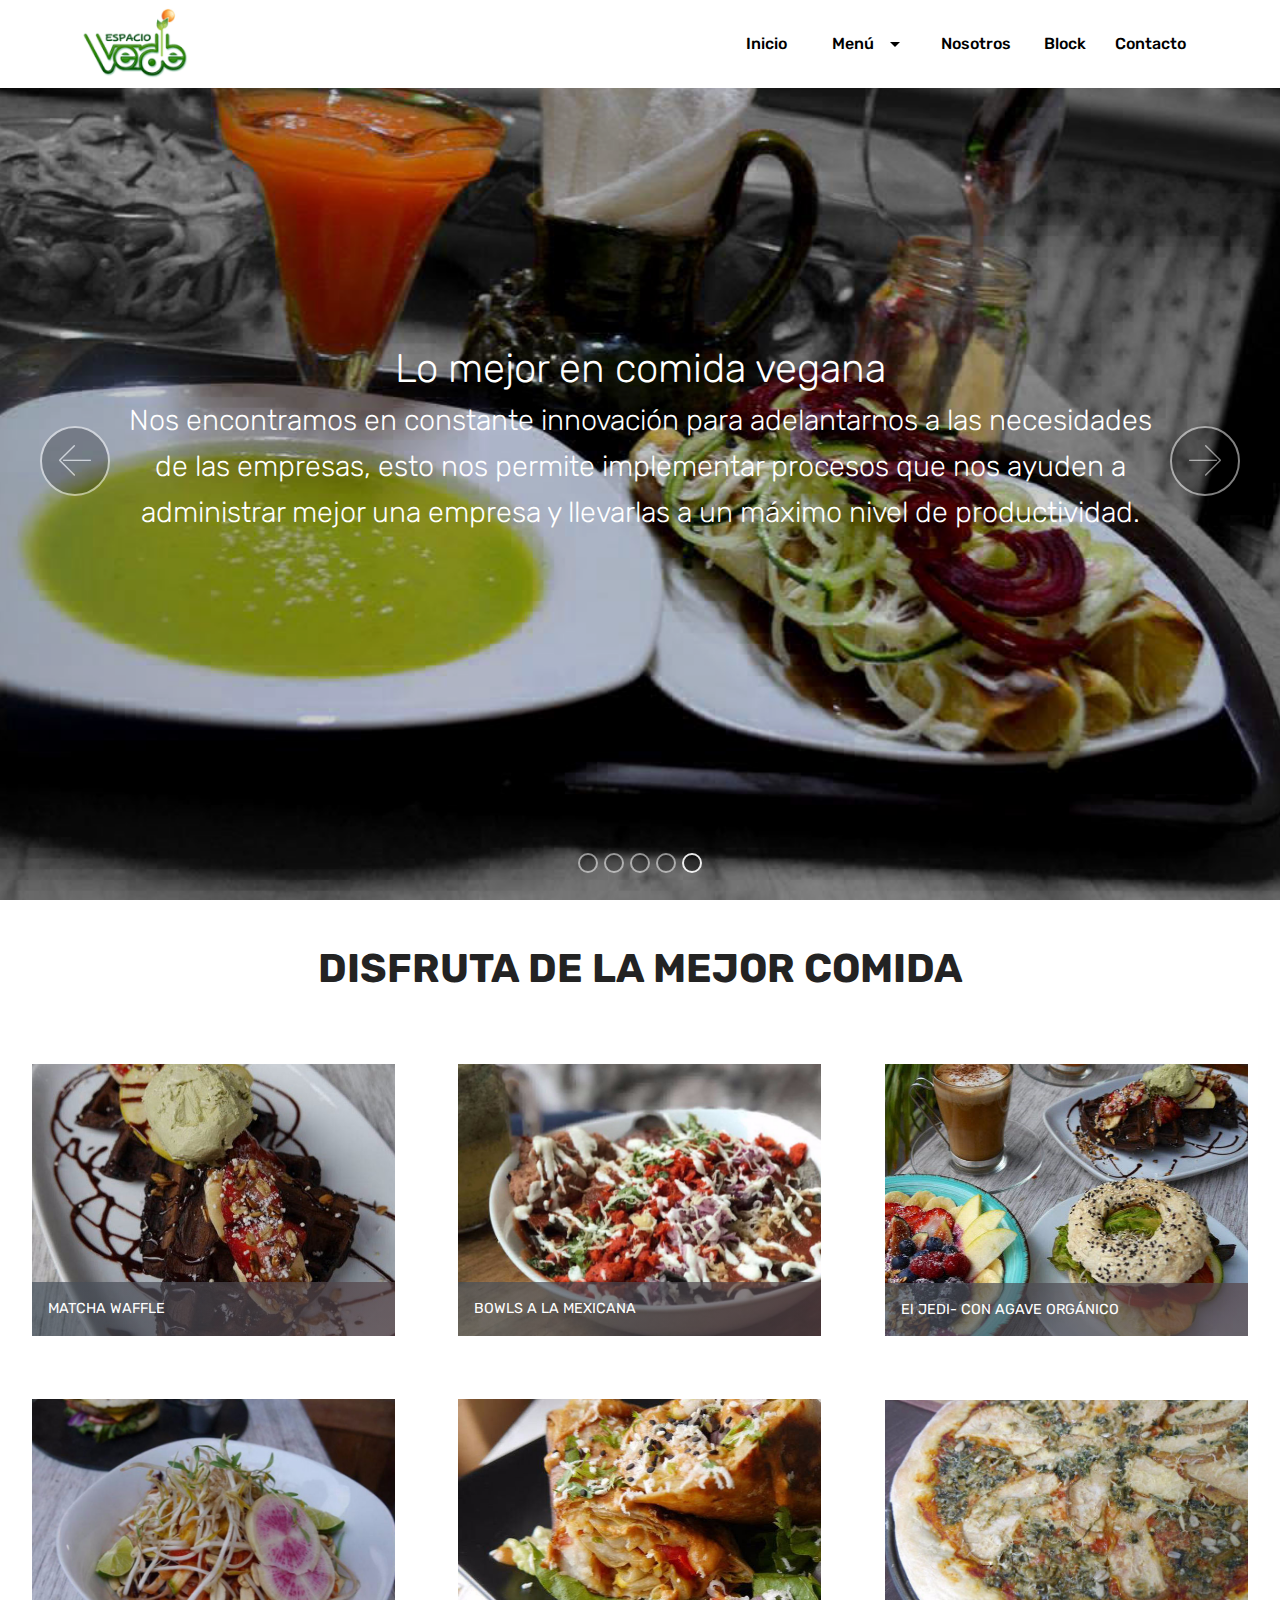
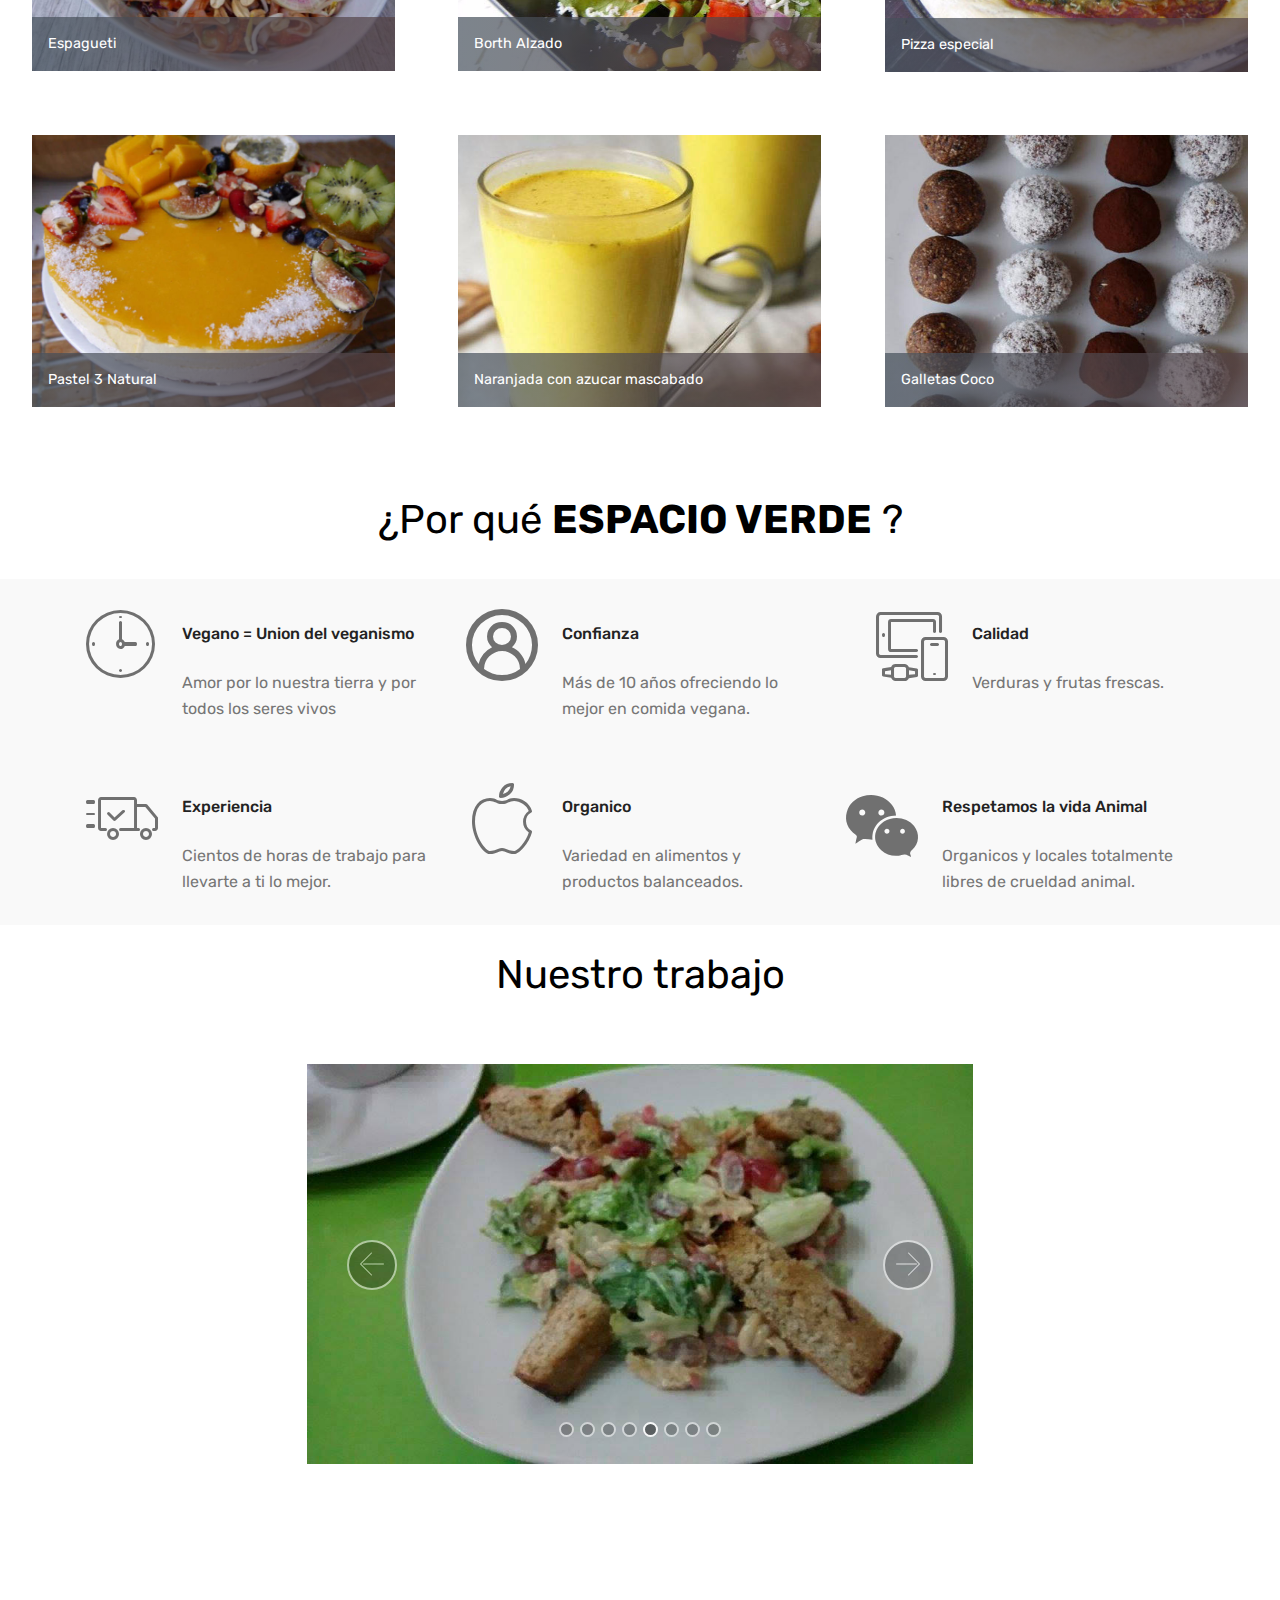
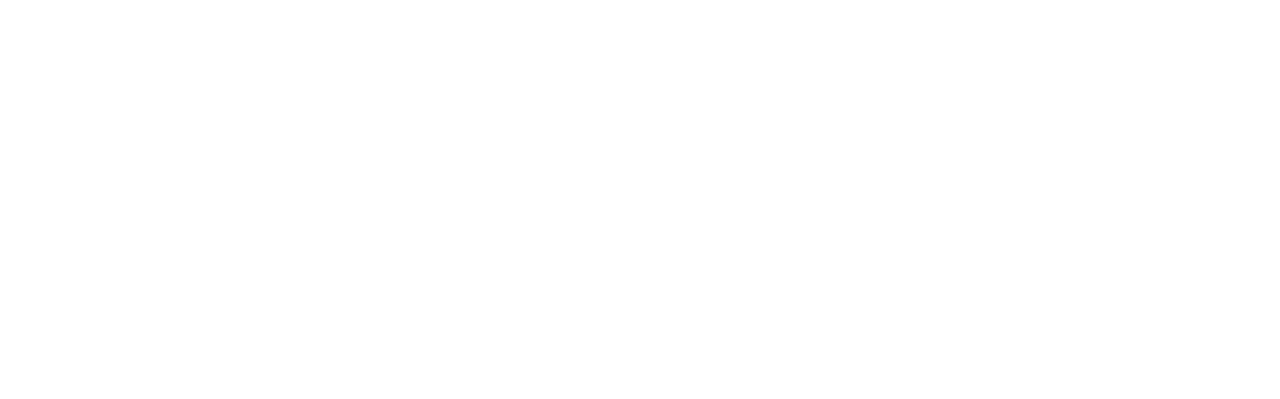
==== commit fefa646b: "subirr" ====
--- a/index.html
+++ b/index.html
@@ -50,22 +50,21 @@
         </div>
         <div class="collapse navbar-collapse" id="navbarSupportedContent">
             <ul class="navbar-nav nav-dropdown nav-right" data-app-modern-menu="true"><li class="nav-item">
-                    <a class="nav-link link text-black display-4" href="https://mobirise.co">Inicio</a>
-                </li><li class="nav-item"><a class="nav-link link text-black display-4" href="https://mobirise.co">&nbsp; &nbsp;Menú &nbsp;&nbsp;</a></li><li class="nav-item"><a class="nav-link link text-black display-4" href="https://mobirise.co">Nosotros</a></li><li class="nav-item"><a class="nav-link link text-black display-4" href="https://mobirise.co">Block</a></li>
+                    <a class="nav-link link text-black display-4" href="index.html">Inicio</a>
+                </li><li class="nav-item dropdown"><a class="nav-link link text-black dropdown-toggle display-4" href="page6.html" data-toggle="dropdown-submenu" aria-expanded="false">&nbsp; &nbsp; &nbsp; Menú &nbsp;&nbsp;</a><div class="dropdown-menu"><a class="text-black dropdown-item display-4" href="page6.html#header16-28">Desayunos</a><a class="text-black dropdown-item display-4" href="page6.html#header16-2c" aria-expanded="false">Comidas</a><a class="text-black dropdown-item display-4" href="page6.html#header16-2f" aria-expanded="false">Bebidas</a><a class="text-black dropdown-item display-4" href="page6.html#header16-2i" aria-expanded="false">Postres</a></div></li><li class="nav-item"><a class="nav-link link text-black display-4" href="https://mobirise.co">&nbsp; &nbsp; &nbsp;Nosotros</a></li><li class="nav-item"><a class="nav-link link text-black display-4" href="page2.html">&nbsp; &nbsp;Block</a></li>
                 <li class="nav-item">
-                    <a class="nav-link link text-black display-4" href="https://mobirise.co">
-                        Contacto</a>
+                    <a class="nav-link link text-black display-4" href="page3.html">&nbsp; Contacto&nbsp;</a>
                 </li></ul>
             
         </div>
     </nav>
 </section>
 
-<section class="engine"><a href="https://mobirise.info/y">free html site templates</a></section><section class="carousel slide cid-rfo0i83UCY" data-interval="false" id="slider1-j">
-
-    
-
-    <div class="full-screen"><div class="mbr-slider slide carousel" data-pause="true" data-keyboard="false" data-ride="false" data-interval="false"><ol class="carousel-indicators"><li data-app-prevent-settings="" data-target="#slider1-j" data-slide-to="0"></li><li data-app-prevent-settings="" data-target="#slider1-j" class=" active" data-slide-to="1"></li><li data-app-prevent-settings="" data-target="#slider1-j" data-slide-to="2"></li><li data-app-prevent-settings="" data-target="#slider1-j" data-slide-to="3"></li></ol><div class="carousel-inner" role="listbox"><div class="carousel-item slider-fullscreen-image" data-bg-video-slide="false" style="background-image: url(assets/images/pizza-vegan-630x300.jpg);"><div class="container container-slide"><div class="image_wrapper"><div class="mbr-overlay" style="opacity: 0.3;"></div><img src="assets/images/pizza-vegan-630x300.jpg"><div class="carousel-caption justify-content-center"><div class="col-10 align-center"><h2 class="mbr-fonts-style display-1">Lo mejor en postres Veganos</h2><p class="lead mbr-text mbr-fonts-style display-5">Nos encontramos en constante innovación para adelantarnos a las necesidades de las empresas, esto nos permite implementar procesos que nos ayuden a administrar mejor una empresa y llevarlas a un máximo nivel de productividad.</p></div></div></div></div></div><div class="carousel-item slider-fullscreen-image active" data-bg-video-slide="false" style="background-image: url(assets/images/dsc0024e-960x623.jpg);"><div class="container container-slide"><div class="image_wrapper"><div class="mbr-overlay" style="opacity: 0.4;"></div><img src="assets/images/dsc0024e-960x623.jpg"><div class="carousel-caption justify-content-center"><div class="col-10 align-left"><h2 class="mbr-fonts-style display-1">Rica ensalada de Lason</h2><p class="lead mbr-text mbr-fonts-style display-5">Agiliza los procesos relacionados con ventas, compras, inventarios, la creación  e impresión del ticket de venta, generar informe, cotizaciones y atención al cliente.</p></div></div></div></div></div><div class="carousel-item slider-fullscreen-image" data-bg-video-slide="false" style="background-image: url(assets/images/980x538xcomida-vegana.jpg.pagespeed.ic.7v-8u4apoa-980x538.jpg);"><div class="container container-slide"><div class="image_wrapper"><div class="mbr-overlay"></div><img src="assets/images/980x538xcomida-vegana.jpg.pagespeed.ic.7v-8u4apoa-980x538.jpg"><div class="carousel-caption justify-content-center"><div class="col-10 align-right"><h2 class="mbr-fonts-style display-1">Amburguesa de Pimiento</h2><p class="lead mbr-text mbr-fonts-style display-5">Crea una web de tu empresa para atraer más clientes, brindar credibilidad ante los clientes potenciales y  visibilidad en los buscadores. Incluye ubicación física, número de contacto, enlace a redes sociales, anexar fotogracias de alta calidad de sus productos ordenadamente.</p></div></div></div></div></div><div class="carousel-item slider-fullscreen-image" data-bg-video-slide="false" style="background-image: url(assets/images/pizza-vegana-1585x799.jpg);"><div class="container container-slide"><div class="image_wrapper"><div class="mbr-overlay" style="opacity: 0.3;"></div><img src="assets/images/pizza-vegana-1585x799.jpg"><div class="carousel-caption justify-content-center"><div class="col-10 align-right"><h2 class="mbr-fonts-style display-1">Pizzas al instante para disfrutar</h2><p class="lead mbr-text mbr-fonts-style display-5">Crea una web de tu empresa para atraer más clientes, brindar credibilidad ante los clientes potenciales y  visibilidad en los buscadores. Incluye ubicación física, número de contacto, enlace a redes sociales, anexar fotogracias de alta calidad de sus productos ordenadamente.</p></div></div></div></div></div></div><a data-app-prevent-settings="" class="carousel-control carousel-control-prev" role="button" data-slide="prev" href="#slider1-j"><span aria-hidden="true" class="mbri-left mbr-iconfont"></span><span class="sr-only">Previous</span></a><a data-app-prevent-settings="" class="carousel-control carousel-control-next" role="button" data-slide="next" href="#slider1-j"><span aria-hidden="true" class="mbri-right mbr-iconfont"></span><span class="sr-only">Next</span></a></div></div>
+<section class="engine"><a href="https://mobirise.info/j">website templates</a></section><section class="carousel slide cid-rfo0i83UCY" data-interval="false" id="slider1-j">
+
+    
+
+    <div class="full-screen"><div class="mbr-slider slide carousel" data-pause="true" data-keyboard="false" data-ride="false" data-interval="false"><ol class="carousel-indicators"><li data-app-prevent-settings="" data-target="#slider1-j" data-slide-to="0"></li><li data-app-prevent-settings="" data-target="#slider1-j" data-slide-to="1"></li><li data-app-prevent-settings="" data-target="#slider1-j" data-slide-to="2"></li><li data-app-prevent-settings="" data-target="#slider1-j" data-slide-to="3"></li><li data-app-prevent-settings="" data-target="#slider1-j" class=" active" data-slide-to="4"></li></ol><div class="carousel-inner" role="listbox"><div class="carousel-item slider-fullscreen-image" data-bg-video-slide="false" style="background-image: url(assets/images/pizza-vegan-630x300.jpg);"><div class="container container-slide"><div class="image_wrapper"><div class="mbr-overlay" style="opacity: 0.2;"></div><img src="assets/images/pizza-vegan-630x300.jpg"><div class="carousel-caption justify-content-center"><div class="col-10 align-center"><h2 class="mbr-fonts-style display-1">Lo mejor en postres Veganos</h2><p class="lead mbr-text mbr-fonts-style display-5">Nos encontramos en constante innovación para adelantarnos a las necesidades de las empresas, esto nos permite implementar procesos que nos ayuden a administrar mejor una empresa y llevarlas a un máximo nivel de productividad.</p></div></div></div></div></div><div class="carousel-item slider-fullscreen-image" data-bg-video-slide="false" style="background-image: url(assets/images/dsc0024e-960x623.jpg);"><div class="container container-slide"><div class="image_wrapper"><div class="mbr-overlay" style="opacity: 0.4;"></div><img src="assets/images/dsc0024e-960x623.jpg"><div class="carousel-caption justify-content-center"><div class="col-10 align-left"><h2 class="mbr-fonts-style display-1">Rica ensalada de Lason</h2><p class="lead mbr-text mbr-fonts-style display-5">Agiliza los procesos relacionados con ventas, compras, inventarios, la creación  e impresión del ticket de venta, generar informe, cotizaciones y atención al cliente.</p></div></div></div></div></div><div class="carousel-item slider-fullscreen-image" data-bg-video-slide="false" style="background-image: url(assets/images/980x538xcomida-vegana.jpg.pagespeed.ic.7v-8u4apoa-980x538.jpg);"><div class="container container-slide"><div class="image_wrapper"><div class="mbr-overlay"></div><img src="assets/images/980x538xcomida-vegana.jpg.pagespeed.ic.7v-8u4apoa-980x538.jpg"><div class="carousel-caption justify-content-center"><div class="col-10 align-right"><h2 class="mbr-fonts-style display-1">Amburguesa de Pimiento</h2><p class="lead mbr-text mbr-fonts-style display-5">Crea una web de tu empresa para atraer más clientes, brindar credibilidad ante los clientes potenciales y  visibilidad en los buscadores. Incluye ubicación física, número de contacto, enlace a redes sociales, anexar fotogracias de alta calidad de sus productos ordenadamente.</p></div></div></div></div></div><div class="carousel-item slider-fullscreen-image" data-bg-video-slide="false" style="background-image: url(assets/images/pizza-vegana-1585x799.jpg);"><div class="container container-slide"><div class="image_wrapper"><div class="mbr-overlay" style="opacity: 0.3;"></div><img src="assets/images/pizza-vegana-1585x799.jpg"><div class="carousel-caption justify-content-center"><div class="col-10 align-right"><h2 class="mbr-fonts-style display-1">Pizzas al instante para disfrutar</h2><p class="lead mbr-text mbr-fonts-style display-5">Crea una web de tu empresa para atraer más clientes, brindar credibilidad ante los clientes potenciales y  visibilidad en los buscadores. Incluye ubicación física, número de contacto, enlace a redes sociales, anexar fotogracias de alta calidad de sus productos ordenadamente.</p></div></div></div></div></div><div class="carousel-item slider-fullscreen-image active" data-bg-video-slide="false" style="background-image: url(assets/images/comida6-960x671.jpg);"><div class="container container-slide"><div class="image_wrapper"><div class="mbr-overlay" style="opacity: 0.2;"></div><img src="assets/images/comida6-960x671.jpg"><div class="carousel-caption justify-content-center"><div class="col-10 align-center"><h2 class="mbr-fonts-style display-1">Lo mejor en comida vegana</h2><p class="lead mbr-text mbr-fonts-style display-5">Nos encontramos en constante innovación para adelantarnos a las necesidades de las empresas, esto nos permite implementar procesos que nos ayuden a administrar mejor una empresa y llevarlas a un máximo nivel de productividad.</p></div></div></div></div></div></div><a data-app-prevent-settings="" class="carousel-control carousel-control-prev" role="button" data-slide="prev" href="#slider1-j"><span aria-hidden="true" class="mbri-left mbr-iconfont"></span><span class="sr-only">Previous</span></a><a data-app-prevent-settings="" class="carousel-control carousel-control-next" role="button" data-slide="next" href="#slider1-j"><span aria-hidden="true" class="mbri-right mbr-iconfont"></span><span class="sr-only">Next</span></a></div></div>
 
 </section>
 
@@ -94,7 +93,7 @@
     
 
     <div>
-        <div><!-- Filter --><!-- Gallery --><div class="mbr-gallery-row"><div class="mbr-gallery-layout-default"><div><div><div class="mbr-gallery-item mbr-gallery-item--p4" data-video-url="false" data-tags="Increíble"><div href="#lb-gallery3-1m" data-slide-to="0" data-toggle="modal"><img src="assets/images/desayuno1-1-876x659-700x525.jpg" alt="" title=""><span class="icon-focus"></span><span class="mbr-gallery-title mbr-fonts-style display-7">MATCHA WAFFLE</span></div></div><div class="mbr-gallery-item mbr-gallery-item--p4" data-video-url="false" data-tags="Responsive"><div href="#lb-gallery3-1m" data-slide-to="1" data-toggle="modal"><img src="assets/images/desayuno2-1-1080x1080-800x600.jpg" alt="" title=""><span class="icon-focus"></span><span class="mbr-gallery-title mbr-fonts-style display-7">BOWLS A LA MEXICANA</span></div></div><div class="mbr-gallery-item mbr-gallery-item--p4" data-video-url="false" data-tags="Creativa"><div href="#lb-gallery3-1m" data-slide-to="2" data-toggle="modal"><img src="assets/images/desayuno3-1-1027x666-709x532.jpg" alt="" title=""><span class="icon-focus"></span><span class="mbr-gallery-title mbr-fonts-style display-7">El JEDI- CON AGAVE ORGÁNICO</span></div></div><div class="mbr-gallery-item mbr-gallery-item--p4" data-video-url="false" data-tags="Animada"><div href="#lb-gallery3-1m" data-slide-to="3" data-toggle="modal"><img src="assets/images/comida1-1-1009x784-800x600.jpg" alt="" title=""><span class="icon-focus"></span><span class="mbr-gallery-title mbr-fonts-style display-7">Escribir subtítulo aquí</span></div></div><div class="mbr-gallery-item mbr-gallery-item--p4" data-video-url="false" data-tags="Increíble"><div href="#lb-gallery3-1m" data-slide-to="4" data-toggle="modal"><img src="assets/images/comida4-1-1065x624-664x498.jpg" alt="" title=""><span class="icon-focus"></span><span class="mbr-gallery-title mbr-fonts-style display-7">Escribir subtítulo aquí</span></div></div><div class="mbr-gallery-item mbr-gallery-item--p4" data-video-url="false" data-tags="Increíble"><div href="#lb-gallery3-1m" data-slide-to="5" data-toggle="modal"><img src="assets/images/comida3-1-1066x738-787x590.jpg" alt="" title=""><span class="icon-focus"></span><span class="mbr-gallery-title mbr-fonts-style display-7">Escribir subtítulo aquí</span></div></div><div class="mbr-gallery-item mbr-gallery-item--p4" data-video-url="false" data-tags="Animada"><div href="#lb-gallery3-1m" data-slide-to="6" data-toggle="modal"><img src="assets/images/postre3-1067x800-800x600.jpg" alt="" title=""><span class="icon-focus"></span><span class="mbr-gallery-title mbr-fonts-style display-7">Escribir subtítulo aquí</span></div></div><div class="mbr-gallery-item mbr-gallery-item--p4" data-video-url="false" data-tags="Responsive"><div href="#lb-gallery3-1m" data-slide-to="7" data-toggle="modal"><img src="assets/images/bebidas1-1-680x650-543x407.jpg" alt="" title=""><span class="icon-focus"></span><span class="mbr-gallery-title mbr-fonts-style display-7">Naranjada con azucar mascabado</span></div></div><div class="mbr-gallery-item mbr-gallery-item--p4" data-video-url="false" data-tags="Animada"><div href="#lb-gallery3-1m" data-slide-to="8" data-toggle="modal"><img src="assets/images/postre2-1065x583-620x465.jpg" alt="" title=""><span class="icon-focus"></span><span class="mbr-gallery-title mbr-fonts-style display-7">Escribir subtítulo aquí</span></div></div></div></div><div class="clearfix"></div></div></div><!-- Lightbox --><div data-app-prevent-settings="" class="mbr-slider modal fade carousel slide" tabindex="-1" data-keyboard="true" data-interval="false" id="lb-gallery3-1m"><div class="modal-dialog"><div class="modal-content"><div class="modal-body"><div class="carousel-inner"><div class="carousel-item"><img src="assets/images/desayuno1-1-876x659.jpg" alt="" title=""></div><div class="carousel-item"><img src="assets/images/desayuno2-1-1080x1080.jpg" alt="" title=""></div><div class="carousel-item"><img src="assets/images/desayuno3-1-1027x666.jpg" alt="" title=""></div><div class="carousel-item"><img src="assets/images/comida1-1-1009x784.jpg" alt="" title=""></div><div class="carousel-item"><img src="assets/images/comida4-1-1065x624.jpg" alt="" title=""></div><div class="carousel-item"><img src="assets/images/comida3-1-1066x738.jpg" alt="" title=""></div><div class="carousel-item active"><img src="assets/images/postre3-1067x800.jpg" alt="" title=""></div><div class="carousel-item"><img src="assets/images/bebidas1-1-680x650.jpg" alt="" title=""></div><div class="carousel-item"><img src="assets/images/postre2-1065x583.jpg" alt="" title=""></div></div><a class="carousel-control carousel-control-prev" role="button" data-slide="prev" href="#lb-gallery3-1m"><span class="mbri-left mbr-iconfont" aria-hidden="true"></span><span class="sr-only">Previous</span></a><a class="carousel-control carousel-control-next" role="button" data-slide="next" href="#lb-gallery3-1m"><span class="mbri-right mbr-iconfont" aria-hidden="true"></span><span class="sr-only">Next</span></a><a class="close" href="#" role="button" data-dismiss="modal"><span class="sr-only">Close</span></a></div></div></div></div></div>
+        <div><!-- Filter --><!-- Gallery --><div class="mbr-gallery-row"><div class="mbr-gallery-layout-default"><div><div><div class="mbr-gallery-item mbr-gallery-item--p4" data-video-url="false" data-tags="Increíble"><div href="#lb-gallery3-1m" data-slide-to="0" data-toggle="modal"><img src="assets/images/desayuno1-1-876x659-700x525.jpg" alt="" title=""><span class="icon-focus"></span><span class="mbr-gallery-title mbr-fonts-style display-7">MATCHA WAFFLE</span></div></div><div class="mbr-gallery-item mbr-gallery-item--p4" data-video-url="false" data-tags="Responsive"><div href="#lb-gallery3-1m" data-slide-to="1" data-toggle="modal"><img src="assets/images/desayuno2-1-1080x1080-800x600.jpg" alt="" title=""><span class="icon-focus"></span><span class="mbr-gallery-title mbr-fonts-style display-7">BOWLS A LA MEXICANA</span></div></div><div class="mbr-gallery-item mbr-gallery-item--p4" data-video-url="false" data-tags="Creativa"><div href="#lb-gallery3-1m" data-slide-to="2" data-toggle="modal"><img src="assets/images/desayuno3-1-1027x666-709x532.jpg" alt="" title=""><span class="icon-focus"></span><span class="mbr-gallery-title mbr-fonts-style display-7">El JEDI- CON AGAVE ORGÁNICO</span></div></div><div class="mbr-gallery-item mbr-gallery-item--p4" data-video-url="false" data-tags="Animada"><div href="#lb-gallery3-1m" data-slide-to="3" data-toggle="modal"><img src="assets/images/comida1-1-1009x784-800x600.jpg" alt="" title=""><span class="icon-focus"></span><span class="mbr-gallery-title mbr-fonts-style display-7">Espagueti</span></div></div><div class="mbr-gallery-item mbr-gallery-item--p4" data-video-url="false" data-tags="Increíble"><div href="#lb-gallery3-1m" data-slide-to="4" data-toggle="modal"><img src="assets/images/comida4-1-1065x624-664x498.jpg" alt="" title=""><span class="icon-focus"></span><span class="mbr-gallery-title mbr-fonts-style display-7">Borth Alzado</span></div></div><div class="mbr-gallery-item mbr-gallery-item--p4" data-video-url="false" data-tags="Increíble"><div href="#lb-gallery3-1m" data-slide-to="5" data-toggle="modal"><img src="assets/images/comida3-1-1066x738-787x590.jpg" alt="" title=""><span class="icon-focus"></span><span class="mbr-gallery-title mbr-fonts-style display-7">Pizza especial</span></div></div><div class="mbr-gallery-item mbr-gallery-item--p4" data-video-url="false" data-tags="Animada"><div href="#lb-gallery3-1m" data-slide-to="6" data-toggle="modal"><img src="assets/images/postre3-1067x800-800x600.jpg" alt="" title=""><span class="icon-focus"></span><span class="mbr-gallery-title mbr-fonts-style display-7">Pastel 3 Natural</span></div></div><div class="mbr-gallery-item mbr-gallery-item--p4" data-video-url="false" data-tags="Responsive"><div href="#lb-gallery3-1m" data-slide-to="7" data-toggle="modal"><img src="assets/images/bebidas1-1-680x650-543x407.jpg" alt="" title=""><span class="icon-focus"></span><span class="mbr-gallery-title mbr-fonts-style display-7">Naranjada con azucar mascabado</span></div></div><div class="mbr-gallery-item mbr-gallery-item--p4" data-video-url="false" data-tags="Animada"><div href="#lb-gallery3-1m" data-slide-to="8" data-toggle="modal"><img src="assets/images/postre2-1065x583-620x465.jpg" alt="" title=""><span class="icon-focus"></span><span class="mbr-gallery-title mbr-fonts-style display-7">Galletas Coco</span></div></div></div></div><div class="clearfix"></div></div></div><!-- Lightbox --><div data-app-prevent-settings="" class="mbr-slider modal fade carousel slide" tabindex="-1" data-keyboard="true" data-interval="false" id="lb-gallery3-1m"><div class="modal-dialog"><div class="modal-content"><div class="modal-body"><div class="carousel-inner"><div class="carousel-item"><img src="assets/images/desayuno1-1-876x659.jpg" alt="" title=""></div><div class="carousel-item"><img src="assets/images/desayuno2-1-1080x1080.jpg" alt="" title=""></div><div class="carousel-item"><img src="assets/images/desayuno3-1-1027x666.jpg" alt="" title=""></div><div class="carousel-item"><img src="assets/images/comida1-1-1009x784.jpg" alt="" title=""></div><div class="carousel-item"><img src="assets/images/comida4-1-1065x624.jpg" alt="" title=""></div><div class="carousel-item"><img src="assets/images/comida3-1-1066x738.jpg" alt="" title=""></div><div class="carousel-item active"><img src="assets/images/postre3-1067x800.jpg" alt="" title=""></div><div class="carousel-item"><img src="assets/images/bebidas1-1-680x650.jpg" alt="" title=""></div><div class="carousel-item"><img src="assets/images/postre2-1065x583.jpg" alt="" title=""></div></div><a class="carousel-control carousel-control-prev" role="button" data-slide="prev" href="#lb-gallery3-1m"><span class="mbri-left mbr-iconfont" aria-hidden="true"></span><span class="sr-only">Previous</span></a><a class="carousel-control carousel-control-next" role="button" data-slide="next" href="#lb-gallery3-1m"><span class="mbri-right mbr-iconfont" aria-hidden="true"></span><span class="sr-only">Next</span></a><a class="close" href="#" role="button" data-dismiss="modal"><span class="sr-only">Close</span></a></div></div></div></div></div>
     </div>
 
 </section>
@@ -133,9 +132,9 @@
                     </div>
                     <div class="card-box media-body">
                         <h4 class="card-title py-3 mbr-fonts-style display-7">
-                            Convivencia</h4>
-                        <p class="mbr-text mbr-fonts-style display-7">
-                           Estamos a tu servicio para dudas y aclaraciones por algún servicio o producto adquirido.</p>
+                            Vegano = Union del veganismo</h4>
+                        <p class="mbr-text mbr-fonts-style display-7">
+                           Amor por lo nuestra tierra y por todos los seres vivos</p>
                     </div>
                 </div>
             </div>
@@ -149,7 +148,7 @@
                         <h4 class="card-title py-3 mbr-fonts-style display-7">
                             Confianza</h4>
                         <p class="mbr-text mbr-fonts-style display-7">
-                           Apoyo privado de tutores online para debatir temas de tu interes.</p>
+                           Más de 10 años ofreciendo lo mejor en comida vegana.</p>
                     </div>
                 </div>
             </div>
@@ -162,7 +161,7 @@
                     <div class="media-body card-box">
                         <h4 class="card-title py-3 mbr-fonts-style display-7">Calidad</h4>
                         <p class="mbr-text mbr-fonts-style display-7">
-                           Aparatos de calidad desarrollados por líderes de la industria.</p>
+                           Verduras y frutas frescas.</p>
                     </div>
                 </div>
             </div>
@@ -189,7 +188,7 @@
                         <h4 class="card-title py-3 mbr-fonts-style display-7">
                             Experiencia</h4>
                         <p class="mbr-text mbr-fonts-style display-7">
-                           Cientos de horas de trabajo para llevarte a ti lo mejor en tecnología para tu empresa.</p>
+                           Cientos de horas de trabajo para llevarte a ti lo mejor.</p>
                     </div>
                 </div>
             </div>
@@ -197,12 +196,12 @@
             <div class="card p-3 col-12 col-md-6 col-lg-4">
                 <div class="media"> 
                     <div class="card-img pr-2">
-                        <span class="mbr-iconfont mbri-paperclip"></span>
+                        <span class="mbr-iconfont mbri-apple"></span>
                     </div>
                     <div class="card-box media-body">
                         <h4 class="card-title py-3 mbr-fonts-style display-7">
-                            Respaldo</h4>
-                        <p class="mbr-text mbr-fonts-style display-7">Sofware certificados y con aplicaciones internacionales.</p>
+                            Organico</h4>
+                        <p class="mbr-text mbr-fonts-style display-7">Variedad en alimentos y productos balanceados.</p>
                     </div>
                 </div>
             </div>
@@ -210,12 +209,12 @@
             <div class="card p-3 col-12 col-md-6 col-lg-4">
                 <div class="media">
                     <div class="card-img pr-2">
-                        <span class="mbr-iconfont mbri-like"></span>
+                        <span class="mbr-iconfont socicon-wechat socicon"></span>
                     </div>
                     <div class="media-body card-box">
-                        <h4 class="card-title py-3 mbr-fonts-style display-7">Facilidad</h4>
-                        <p class="mbr-text mbr-fonts-style display-7">
-                           Sólo dinos lo que necesitas y nosotros nos encargamos de lo demás.</p>
+                        <h4 class="card-title py-3 mbr-fonts-style display-7">Respetamos la vida Animal</h4>
+                        <p class="mbr-text mbr-fonts-style display-7">
+                           Organicos y locales totalmente libres de crueldad animal.</p>
                     </div>
                 </div>
             </div>
@@ -249,12 +248,12 @@
     
     <div class="container content-slider">
         <div class="content-slider-wrap">
-            <div><div class="mbr-slider slide carousel" data-pause="true" data-keyboard="false" data-ride="false" data-interval="false"><ol class="carousel-indicators"><li data-app-prevent-settings="" data-target="#slider2-y" class=" active" data-slide-to="0"></li><li data-app-prevent-settings="" data-target="#slider2-y" data-slide-to="1"></li><li data-app-prevent-settings="" data-target="#slider2-y" data-slide-to="2"></li><li data-app-prevent-settings="" data-target="#slider2-y" data-slide-to="3"></li><li data-app-prevent-settings="" data-target="#slider2-y" data-slide-to="4"></li><li data-app-prevent-settings="" data-target="#slider2-y" data-slide-to="5"></li><li data-app-prevent-settings="" data-target="#slider2-y" data-slide-to="6"></li></ol><div class="carousel-inner" role="listbox"><div class="carousel-item slider-fullscreen-image active" data-bg-video-slide="false" style="background-image: url(assets/images/captura-de-pantalla-2019-01-18-a-las-1.35.22-a.m.-485x362.png);"><div class="container container-slide"><div class="image_wrapper"><img src="assets/images/captura-de-pantalla-2019-01-18-a-las-1.35.22-a.m.-485x362.png"><div class="carousel-caption justify-content-center"><div class="col-10 align-center"></div></div></div></div></div><div class="carousel-item slider-fullscreen-image" data-bg-video-slide="false" style="background-image: url(assets/images/captura-de-pantalla-2019-01-18-a-las-1.35.12-a.m.-362x479.png);"><div class="container container-slide"><div class="image_wrapper"><img src="assets/images/captura-de-pantalla-2019-01-18-a-las-1.35.12-a.m.-362x479.png"><div class="carousel-caption justify-content-center"><div class="col-10 align-center"></div></div></div></div></div><div class="carousel-item slider-fullscreen-image" data-bg-video-slide="false" style="background-image: url(assets/images/captura-de-pantalla-2019-01-18-a-las-1.34.44-a.m.-484x270.png);"><div class="container container-slide"><div class="image_wrapper"><img src="assets/images/captura-de-pantalla-2019-01-18-a-las-1.34.44-a.m.-484x270.png"><div class="carousel-caption justify-content-center"><div class="col-10 align-center"></div></div></div></div></div><div class="carousel-item slider-fullscreen-image" data-bg-video-slide="false" style="background-image: url(assets/images/captura-de-pantalla-2019-01-18-a-las-1.35.00-a.m.-366x488.png);"><div class="container container-slide"><div class="image_wrapper"><img src="assets/images/captura-de-pantalla-2019-01-18-a-las-1.35.00-a.m.-366x488.png"><div class="carousel-caption justify-content-center"><div class="col-10 align-center"></div></div></div></div></div><div class="carousel-item slider-fullscreen-image" data-bg-video-slide="false" style="background-image: url(assets/images/fine-dining-restaurant-web-design-470x238.jpg);"><div class="container container-slide"><div class="image_wrapper"><img src="assets/images/fine-dining-restaurant-web-design-470x238.jpg"><div class="carousel-caption justify-content-center"><div class="col-10 align-center"></div></div></div></div></div><div class="carousel-item slider-fullscreen-image" data-bg-video-slide="false" style="background-image: url(assets/images/mobile-website-templates-for-restaurants-cooks-a-hotel-category-flat-bootstrap-responsive-web-template-download-850x540.jpg);"><div class="container container-slide"><div class="image_wrapper"><img src="assets/images/mobile-website-templates-for-restaurants-cooks-a-hotel-category-flat-bootstrap-responsive-web-template-download-850x540.jpg"><div class="carousel-caption justify-content-center"><div class="col-10 align-center"></div></div></div></div></div><div class="carousel-item slider-fullscreen-image" data-bg-video-slide="false" style="background-image: url(assets/images/01e9d93a54b671ba3a29960da27cc788209d520a588b4d0fc789c059b01b17e8-616x357.jpg);"><div class="container container-slide"><div class="image_wrapper"><img src="assets/images/01e9d93a54b671ba3a29960da27cc788209d520a588b4d0fc789c059b01b17e8-616x357.jpg"><div class="carousel-caption justify-content-center"><div class="col-10 align-center"></div></div></div></div></div></div><a data-app-prevent-settings="" class="carousel-control carousel-control-prev" role="button" data-slide="prev" href="#slider2-y"><span aria-hidden="true" class="mbri-left mbr-iconfont"></span><span class="sr-only">Previous</span></a><a data-app-prevent-settings="" class="carousel-control carousel-control-next" role="button" data-slide="next" href="#slider2-y"><span aria-hidden="true" class="mbri-right mbr-iconfont"></span><span class="sr-only">Next</span></a></div></div> 
-        </div>
-    </div>
-</section>
-
-<section class="cid-rfuS8Vmnpg" id="footer2-1a">
+            <div><div class="mbr-slider slide carousel" data-pause="true" data-keyboard="false" data-ride="false" data-interval="false"><ol class="carousel-indicators"><li data-app-prevent-settings="" data-target="#slider2-y" data-slide-to="0"></li><li data-app-prevent-settings="" data-target="#slider2-y" data-slide-to="1"></li><li data-app-prevent-settings="" data-target="#slider2-y" data-slide-to="2"></li><li data-app-prevent-settings="" data-target="#slider2-y" data-slide-to="3"></li><li data-app-prevent-settings="" data-target="#slider2-y" class=" active" data-slide-to="4"></li><li data-app-prevent-settings="" data-target="#slider2-y" data-slide-to="5"></li><li data-app-prevent-settings="" data-target="#slider2-y" data-slide-to="6"></li><li data-app-prevent-settings="" data-target="#slider2-y" data-slide-to="7"></li></ol><div class="carousel-inner" role="listbox"><div class="carousel-item slider-fullscreen-image" data-bg-video-slide="false" style="background-image: url(assets/images/trabajo-960x640.jpg);"><div class="container container-slide"><div class="image_wrapper"><img src="assets/images/trabajo-960x640.jpg"><div class="carousel-caption justify-content-center"><div class="col-10 align-center"></div></div></div></div></div><div class="carousel-item slider-fullscreen-image" data-bg-video-slide="false" style="background-image: url(assets/images/trabajo1-960x640.jpg);"><div class="container container-slide"><div class="image_wrapper"><img src="assets/images/trabajo1-960x640.jpg"><div class="carousel-caption justify-content-center"><div class="col-10 align-center"></div></div></div></div></div><div class="carousel-item slider-fullscreen-image" data-bg-video-slide="false" style="background-image: url(assets/images/trabajo3-550x960.jpg);"><div class="container container-slide"><div class="image_wrapper"><img src="assets/images/trabajo3-550x960.jpg"><div class="carousel-caption justify-content-center"><div class="col-10 align-center"></div></div></div></div></div><div class="carousel-item slider-fullscreen-image" data-bg-video-slide="false" style="background-image: url(assets/images/trabajo7-960x539.jpg);"><div class="container container-slide"><div class="image_wrapper"><img src="assets/images/trabajo7-960x539.jpg"><div class="carousel-caption justify-content-center"><div class="col-10 align-center"></div></div></div></div></div><div class="carousel-item slider-fullscreen-image active" data-bg-video-slide="false" style="background-image: url(assets/images/trabajo7-960x539.jpg);"><div class="container container-slide"><div class="image_wrapper"><img src="assets/images/trabajo7-960x539.jpg"><div class="carousel-caption justify-content-center"><div class="col-10 align-center"></div></div></div></div></div><div class="carousel-item slider-fullscreen-image" data-bg-video-slide="false" style="background-image: url(assets/images/trabajo4-544x803.jpg);"><div class="container container-slide"><div class="image_wrapper"><img src="assets/images/trabajo4-544x803.jpg"><div class="carousel-caption justify-content-center"><div class="col-10 align-center"></div></div></div></div></div><div class="carousel-item slider-fullscreen-image" data-bg-video-slide="false" style="background-image: url(assets/images/trabajo5-875x648.jpg);"><div class="container container-slide"><div class="image_wrapper"><img src="assets/images/trabajo5-875x648.jpg"><div class="carousel-caption justify-content-center"><div class="col-10 align-center"></div></div></div></div></div><div class="carousel-item slider-fullscreen-image" data-bg-video-slide="false" style="background-image: url(assets/images/trabajo3-550x960.jpg);"><div class="container container-slide"><div class="image_wrapper"><img src="assets/images/trabajo3-550x960.jpg"><div class="carousel-caption justify-content-center"><div class="col-10 align-center"></div></div></div></div></div></div><a data-app-prevent-settings="" class="carousel-control carousel-control-prev" role="button" data-slide="prev" href="#slider2-y"><span aria-hidden="true" class="mbri-left mbr-iconfont"></span><span class="sr-only">Previous</span></a><a data-app-prevent-settings="" class="carousel-control carousel-control-next" role="button" data-slide="next" href="#slider2-y"><span aria-hidden="true" class="mbri-right mbr-iconfont"></span><span class="sr-only">Next</span></a></div></div> 
+        </div>
+    </div>
+</section>
+
+<section class="cid-rfuS8Vmnpg mbr-reveal" id="footer2-1a">
 
     
 
@@ -263,35 +262,23 @@
     <div class="container">
         <div class="media-container-row content mbr-white">
             <div class="col-12 col-md-3 mbr-fonts-style display-7">
-                <p class="mbr-text">
-                    <strong>Address</strong>
+                <p class="mbr-text"><strong>Dirección</strong>&nbsp;<br>
+                    <br>27 Morelos, Centro&nbsp;<br>Huajuapan de León, Oax.&nbsp;<br>
                     <br>
-                    <br>1234 Street Name
-                    <br>City, AA 99999
-                    <br>
-                    <br>
-                    <br><strong>Contacts</strong>
-                    <br>
-                    <br>Email: support@mobirise.com
-                    <br>Phone: +1 (0) 000 0000 001
-                    <br>Fax: +1 (0) 000 0000 002
-                </p>
+                    <br><strong>Contacto</strong>&nbsp;<br>
+                    <br>Correo : support@lff.com
+                    <br>Teléfono: +1 (0) 000 0000 001
+                    <br><br></p>
             </div>
             <div class="col-12 col-md-3 mbr-fonts-style display-7">
                 <p class="mbr-text">
                     <strong>Links</strong>
-                    <br>
-                    <br><a class="text-primary" href="https://mobirise.co/">Website builder</a>
-                    <br><a class="text-primary" href="https://mobirise.co/">Download for Windows</a>
-                    <br><a class="text-primary" href="https://mobirise.co/">Download for Mac</a>
-                    <br>
-                    <br><strong>Feedback</strong>
-                    <br>
-                    <br>Please send us your ideas, bug reports, suggestions! Any feedback would be appreciated.
-                </p>
+                    <br>&nbsp;<br>&nbsp;<br>&nbsp;<br>
+                    <br><strong>Escribenos</strong><br>
+                    <br>Porfavor envianos tus ideas, reportes, sugerencias. Cualquier comentario sería apreciado.</p>
             </div>
             <div class="col-12 col-md-6">
-                <div class="google-map"><iframe frameborder="0" style="border:0" src="https://www.google.com/maps/embed/v1/place?key=AIzaSyCy9r70T3NYf3PhvVflTo0_zdif2_IoIYs&amp;q=place_id:ChIJn6wOs6lZwokRLKy1iqRcoKw" allowfullscreen=""></iframe></div>
+                <div class="google-map"><iframe frameborder="0" style="border:0" src="https://www.google.com/maps/embed?pb=!1m14!1m8!1m3!1d15194.143612489528!2d-97.78164860722656!3d17.81349569342237!3m2!1i1024!2i768!4f13.1!3m3!1m2!1s0x0%3A0x7e9889d466e9dc56!2sVerde+Espacio!5e0!3m2!1ses-419!2smx!4v1548143162275" allowfullscreen=""></iframe></div>
             </div>
         </div>
         <div class="footer-lower">
@@ -303,41 +290,28 @@
             <div class="media-container-row mbr-white">
                 <div class="col-sm-6 copyright">
                     <p class="mbr-text mbr-fonts-style display-7">
-                        © Copyright 2017 Mobirise - All Rights Reserved
-                    </p>
+                        © Copyright 2019 LABsTech - Creación de tu WEBSITE</p>
                 </div>
                 <div class="col-md-6">
                     <div class="social-list align-right">
                         <div class="soc-item">
-                            <a href="https://twitter.com/mobirise" target="_blank">
-                                <span class="socicon-twitter socicon mbr-iconfont mbr-iconfont-social"></span>
+                            <a href="index.html" target="_blank">
+                                <span class="mbr-iconfont mbr-iconfont-social socicon-twitter socicon"></span>
                             </a>
                         </div>
                         <div class="soc-item">
-                            <a href="https://www.facebook.com/pages/Mobirise/1616226671953247" target="_blank">
-                                <span class="socicon-facebook socicon mbr-iconfont mbr-iconfont-social"></span>
+                            <a href="https://www.facebook.com/Verde-Espacio-578194462232910/" target="_blank">
+                                <span class="mbr-iconfont mbr-iconfont-social socicon-facebook socicon"></span>
                             </a>
                         </div>
                         <div class="soc-item">
-                            <a href="https://www.youtube.com/c/mobirise" target="_blank">
-                                <span class="socicon-youtube socicon mbr-iconfont mbr-iconfont-social"></span>
+                            <a href="index.html" target="_blank">
+                                <span class="mbr-iconfont mbr-iconfont-social socicon-youtube socicon"></span>
                             </a>
                         </div>
-                        <div class="soc-item">
-                            <a href="https://instagram.com/mobirise" target="_blank">
-                                <span class="socicon-instagram socicon mbr-iconfont mbr-iconfont-social"></span>
-                            </a>
-                        </div>
-                        <div class="soc-item">
-                            <a href="https://plus.google.com/u/0/+Mobirise" target="_blank">
-                                <span class="socicon-googleplus socicon mbr-iconfont mbr-iconfont-social"></span>
-                            </a>
-                        </div>
-                        <div class="soc-item">
-                            <a href="https://www.behance.net/Mobirise" target="_blank">
-                                <span class="socicon-behance socicon mbr-iconfont mbr-iconfont-social"></span>
-                            </a>
-                        </div>
+                        
+                        
+                        
                     </div>
                 </div>
             </div>
--- a/assets/mobirise/css/mbr-additional.css
+++ b/assets/mobirise/css/mbr-additional.css
@@ -2381,8 +2381,8 @@
   width: 60%;
 }
 .cid-rfuS8Vmnpg {
-  padding-top: 60px;
-  padding-bottom: 60px;
+  padding-top: 15px;
+  padding-bottom: 0px;
   background-color: #2e2e2e;
 }
 @media (max-width: 767px) {
@@ -3429,6 +3429,91 @@
 .cid-rfQtAhehyM .content-slider-wrap {
   width: 80%;
 }
+.cid-rfRRFJudWh {
+  padding-top: 15px;
+  padding-bottom: 0px;
+  background-color: #2e2e2e;
+}
+@media (max-width: 767px) {
+  .cid-rfRRFJudWh .content {
+    text-align: center;
+  }
+  .cid-rfRRFJudWh .content > div:not(:last-child) {
+    margin-bottom: 2rem;
+  }
+}
+.cid-rfRRFJudWh .map {
+  height: 18.75rem;
+}
+@media (max-width: 767px) {
+  .cid-rfRRFJudWh .footer-lower .copyright {
+    margin-bottom: 1rem;
+    text-align: center;
+  }
+}
+.cid-rfRRFJudWh .footer-lower hr {
+  margin: 1rem 0;
+  border-color: #fff;
+  opacity: .05;
+}
+.cid-rfRRFJudWh .footer-lower .social-list {
+  padding-left: 0;
+  margin-bottom: 0;
+  list-style: none;
+  display: flex;
+  -webkit-justify-content: flex-end;
+  justify-content: flex-end;
+  -webkit-flex-wrap: wrap;
+  flex-wrap: wrap;
+}
+.cid-rfRRFJudWh .footer-lower .social-list .mbr-iconfont-social {
+  font-size: 1.3rem;
+  color: #fff;
+}
+.cid-rfRRFJudWh .footer-lower .social-list .soc-item {
+  margin: 0 .5rem;
+}
+.cid-rfRRFJudWh .footer-lower .social-list a {
+  margin: 0;
+  opacity: .5;
+  -webkit-transition: .2s linear;
+  transition: .2s linear;
+}
+.cid-rfRRFJudWh .footer-lower .social-list a:hover {
+  opacity: 1;
+}
+@media (max-width: 767px) {
+  .cid-rfRRFJudWh .footer-lower .social-list {
+    -webkit-justify-content: center;
+    justify-content: center;
+  }
+}
+.cid-rfRRFJudWh .google-map {
+  height: 25rem;
+  position: relative;
+}
+.cid-rfRRFJudWh .google-map iframe {
+  height: 100%;
+  width: 100%;
+}
+.cid-rfRRFJudWh .google-map [data-state-details] {
+  color: #6b6763;
+  font-family: Montserrat;
+  height: 1.5em;
+  margin-top: -0.75em;
+  padding-left: 1.25rem;
+  padding-right: 1.25rem;
+  position: absolute;
+  text-align: center;
+  top: 50%;
+  width: 100%;
+}
+.cid-rfRRFJudWh .google-map[data-state] {
+  background: #e9e5dc;
+}
+.cid-rfRRFJudWh .google-map[data-state="loading"] [data-state-details] {
+  display: none;
+}
 .cid-rfQvkGWakQ .navbar {
   background: #ffffff;
   transition: none;
@@ -3837,209 +3922,669 @@
 .cid-rfQvkIsR73 P {
   color: #767676;
 }
-.cid-rfQvkJKMv3 {
+.cid-rfRRTWZv7E {
   padding-top: 15px;
   padding-bottom: 0px;
-  background-color: #232323;
-}
-.cid-rfQvkJKMv3 .mbr-slider .carousel-control {
-  background: #1b1b1b;
-}
-.cid-rfQvkJKMv3 .mbr-slider .carousel-control-prev {
+  background-color: #2e2e2e;
+}
+@media (max-width: 767px) {
+  .cid-rfRRTWZv7E .content {
+    text-align: center;
+  }
+  .cid-rfRRTWZv7E .content > div:not(:last-child) {
+    margin-bottom: 2rem;
+  }
+}
+.cid-rfRRTWZv7E .map {
+  height: 18.75rem;
+}
+@media (max-width: 767px) {
+  .cid-rfRRTWZv7E .footer-lower .copyright {
+    margin-bottom: 1rem;
+    text-align: center;
+  }
+}
+.cid-rfRRTWZv7E .footer-lower hr {
+  margin: 1rem 0;
+  border-color: #fff;
+  opacity: .05;
+}
+.cid-rfRRTWZv7E .footer-lower .social-list {
+  padding-left: 0;
+  margin-bottom: 0;
+  list-style: none;
+  display: flex;
+  -webkit-justify-content: flex-end;
+  justify-content: flex-end;
+  -webkit-flex-wrap: wrap;
+  flex-wrap: wrap;
+}
+.cid-rfRRTWZv7E .footer-lower .social-list .mbr-iconfont-social {
+  font-size: 1.3rem;
+  color: #fff;
+}
+.cid-rfRRTWZv7E .footer-lower .social-list .soc-item {
+  margin: 0 .5rem;
+}
+.cid-rfRRTWZv7E .footer-lower .social-list a {
+  margin: 0;
+  opacity: .5;
+  -webkit-transition: .2s linear;
+  transition: .2s linear;
+}
+.cid-rfRRTWZv7E .footer-lower .social-list a:hover {
+  opacity: 1;
+}
+@media (max-width: 767px) {
+  .cid-rfRRTWZv7E .footer-lower .social-list {
+    -webkit-justify-content: center;
+    justify-content: center;
+  }
+}
+.cid-rfRRTWZv7E .google-map {
+  height: 25rem;
+  position: relative;
+}
+.cid-rfRRTWZv7E .google-map iframe {
+  height: 100%;
+  width: 100%;
+}
+.cid-rfRRTWZv7E .google-map [data-state-details] {
+  color: #6b6763;
+  font-family: Montserrat;
+  height: 1.5em;
+  margin-top: -0.75em;
+  padding-left: 1.25rem;
+  padding-right: 1.25rem;
+  position: absolute;
+  text-align: center;
+  top: 50%;
+  width: 100%;
+}
+.cid-rfRRTWZv7E .google-map[data-state] {
+  background: #e9e5dc;
+}
+.cid-rfRRTWZv7E .google-map[data-state="loading"] [data-state-details] {
+  display: none;
+}
+.cid-rfQEiZ0y4a {
+  padding-top: 90px;
+  padding-bottom: 45px;
+  background-color: #ffffff;
+}
+.cid-rfQEiZ0y4a .nav-tabs {
+  -webkit-justify-content: center;
+  justify-content: center;
+  -webkit-flex-wrap: wrap;
+  flex-wrap: wrap;
+  border-bottom: none;
+}
+.cid-rfQEiZ0y4a .nav-tabs .nav-link {
+  box-sizing: border-box;
+  color: #767676;
+  font-style: normal;
+  font-weight: 500;
+  border-radius: 3px;
+  border: 1px solid #767676;
+  padding: 1rem 3rem;
+  margin: 0.4rem .8rem !important;
+  transition: all .3s;
+}
+.cid-rfQEiZ0y4a .nav-tabs .nav-link:hover {
+  background-color: #449420;
+}
+.cid-rfQEiZ0y4a .nav-tabs .nav-link:focus {
+  box-shadow: none;
+  background-color: #449420;
+}
+.cid-rfQEiZ0y4a .nav-tabs .nav-link.active {
+  font-weight: 500;
+  color: #ffffff;
+  font-style: normal;
+  border: none;
+  background: #449420;
+}
+.cid-rfQEiZ0y4a .nav-tabs .nav-link.active:hover {
+  border: none;
+}
+.cid-rfQEiZ0y4a .mbr-section-subtitle {
+  color: #767676;
+}
+.cid-rfQEiZ0y4a p {
+  color: #767676;
+}
+.cid-rfQEiZ0y4a .mbr-figure {
+  -webkit-flex-shrink: 0;
+  flex-shrink: 0;
+  -webkit-align-self: flex-start;
+  align-self: flex-start;
+  padding-right: 4rem;
+}
+.cid-rfQEiZ0y4a .mbr-text {
+  word-break: break-word;
+}
+@media (max-width: 991px) {
+  .cid-rfQEiZ0y4a .mbr-figure {
+    padding-right: 0;
+    padding-left: 0;
+    padding-bottom: 2rem;
+  }
+}
+.cid-rfQDAO2Vop .navbar {
+  background: #ffffff;
+  transition: none;
+  min-height: 77px;
+  padding: .5rem 0;
+}
+.cid-rfQDAO2Vop .navbar-dropdown.bg-color.transparent.opened {
+  background: #ffffff;
+}
+.cid-rfQDAO2Vop a {
+  font-style: normal;
+}
+.cid-rfQDAO2Vop .nav-item span {
+  padding-right: 0.4em;
+  line-height: 0.5em;
+  vertical-align: text-bottom;
+  position: relative;
+  text-decoration: none;
+}
+.cid-rfQDAO2Vop .nav-item a {
+  display: -webkit-flex;
+  align-items: center;
+  justify-content: center;
+  padding: 0.7rem 0 !important;
+  margin: 0rem .65rem !important;
+  -webkit-align-items: center;
+  -webkit-justify-content: center;
+}
+.cid-rfQDAO2Vop .nav-item:focus,
+.cid-rfQDAO2Vop .nav-link:focus {
+  outline: none;
+}
+.cid-rfQDAO2Vop .btn {
+  padding: 0.4rem 1.5rem;
+  display: -webkit-inline-flex;
+  align-items: center;
+  -webkit-align-items: center;
+}
+.cid-rfQDAO2Vop .btn .mbr-iconfont {
+  font-size: 1.6rem;
+}
+.cid-rfQDAO2Vop .menu-logo {
+  margin-right: auto;
+}
+.cid-rfQDAO2Vop .menu-logo .navbar-brand {
+  display: flex;
+  margin-left: 5rem;
+  padding: 0;
+  transition: padding .2s;
+  min-height: 3.8rem;
+  -webkit-align-items: center;
+  align-items: center;
+}
+.cid-rfQDAO2Vop .menu-logo .navbar-brand .navbar-caption-wrap {
+  display: flex;
+  -webkit-align-items: center;
+  align-items: center;
+  word-break: break-word;
+  min-width: 7rem;
+  margin: .3rem 0;
+}
+.cid-rfQDAO2Vop .menu-logo .navbar-brand .navbar-caption-wrap .navbar-caption {
+  line-height: 1.2rem !important;
+  padding-right: 2rem;
+}
+.cid-rfQDAO2Vop .menu-logo .navbar-brand .navbar-logo {
+  font-size: 4rem;
+  transition: font-size 0.25s;
+}
+.cid-rfQDAO2Vop .menu-logo .navbar-brand .navbar-logo img {
+  display: flex;
+}
+.cid-rfQDAO2Vop .menu-logo .navbar-brand .navbar-logo .mbr-iconfont {
+  transition: font-size 0.25s;
+}
+.cid-rfQDAO2Vop .menu-logo .navbar-brand .navbar-logo a {
+  display: inline-flex;
+}
+.cid-rfQDAO2Vop .navbar-toggleable-sm .navbar-collapse {
+  justify-content: flex-end;
+  -webkit-justify-content: flex-end;
+  padding-right: 5rem;
+  width: auto;
+}
+.cid-rfQDAO2Vop .navbar-toggleable-sm .navbar-collapse .navbar-nav {
+  flex-wrap: wrap;
+  -webkit-flex-wrap: wrap;
+  padding-left: 0;
+}
+.cid-rfQDAO2Vop .navbar-toggleable-sm .navbar-collapse .navbar-nav .nav-item {
+  -webkit-align-self: center;
+  align-self: center;
+}
+.cid-rfQDAO2Vop .navbar-toggleable-sm .navbar-collapse .navbar-buttons {
+  padding-left: 0;
+  padding-bottom: 0;
+}
+.cid-rfQDAO2Vop .dropdown .dropdown-menu {
+  background: #ffffff;
+  display: none;
+  position: absolute;
+  min-width: 5rem;
+  padding-top: 1.4rem;
+  padding-bottom: 1.4rem;
+  text-align: left;
+}
+.cid-rfQDAO2Vop .dropdown .dropdown-menu .dropdown-item {
+  width: auto;
+  padding: 0.235em 1.5385em 0.235em 1.5385em !important;
+}
+.cid-rfQDAO2Vop .dropdown .dropdown-menu .dropdown-item::after {
+  right: 0.5rem;
+}
+.cid-rfQDAO2Vop .dropdown .dropdown-menu .dropdown-submenu {
+  margin: 0;
+}
+.cid-rfQDAO2Vop .dropdown.open > .dropdown-menu {
+  display: block;
+}
+.cid-rfQDAO2Vop .navbar-toggleable-sm.opened:after {
+  position: absolute;
+  width: 100vw;
+  height: 100vh;
+  content: '';
+  background-color: rgba(0, 0, 0, 0.1);
   left: 0;
-  margin-left: 2.5rem;
-}
-.cid-rfQvkJKMv3 .mbr-slider .carousel-control-next {
+  bottom: 0;
+  transform: translateY(100%);
+  -webkit-transform: translateY(100%);
+  z-index: 1000;
+}
+.cid-rfQDAO2Vop .navbar.navbar-short {
+  min-height: 60px;
+  transition: all .2s;
+}
+.cid-rfQDAO2Vop .navbar.navbar-short .navbar-toggler-right {
+  top: 20px;
+}
+.cid-rfQDAO2Vop .navbar.navbar-short .navbar-logo a {
+  font-size: 2.5rem !important;
+  line-height: 2.5rem;
+  transition: font-size 0.25s;
+}
+.cid-rfQDAO2Vop .navbar.navbar-short .navbar-logo a .mbr-iconfont {
+  font-size: 2.5rem !important;
+}
+.cid-rfQDAO2Vop .navbar.navbar-short .navbar-logo a img {
+  height: 3rem !important;
+}
+.cid-rfQDAO2Vop .navbar.navbar-short .navbar-brand {
+  min-height: 3rem;
+}
+.cid-rfQDAO2Vop button.navbar-toggler {
+  width: 31px;
+  height: 18px;
+  cursor: pointer;
+  transition: all .2s;
+  top: 1.5rem;
+  right: 1rem;
+}
+.cid-rfQDAO2Vop button.navbar-toggler:focus {
+  outline: none;
+}
+.cid-rfQDAO2Vop button.navbar-toggler .hamburger span {
+  position: absolute;
   right: 0;
-  margin-right: 2.5rem;
-}
-.cid-rfQvkJKMv3 .mbr-slider .modal-body .close {
-  background: #1b1b1b;
-}
-.cid-rfQvkJKMv3 .mbr-gallery-item > div::before {
-  content: '';
-  position: absolute;
+  width: 30px;
+  height: 2px;
+  border-right: 5px;
+  background-color: #333333;
+}
+.cid-rfQDAO2Vop button.navbar-toggler .hamburger span:nth-child(1) {
+  top: 0;
+  transition: all .2s;
+}
+.cid-rfQDAO2Vop button.navbar-toggler .hamburger span:nth-child(2) {
+  top: 8px;
+  transition: all .15s;
+}
+.cid-rfQDAO2Vop button.navbar-toggler .hamburger span:nth-child(3) {
+  top: 8px;
+  transition: all .15s;
+}
+.cid-rfQDAO2Vop button.navbar-toggler .hamburger span:nth-child(4) {
+  top: 16px;
+  transition: all .2s;
+}
+.cid-rfQDAO2Vop nav.opened .hamburger span:nth-child(1) {
+  top: 8px;
+  width: 0;
+  opacity: 0;
+  right: 50%;
+  transition: all .2s;
+}
+.cid-rfQDAO2Vop nav.opened .hamburger span:nth-child(2) {
+  -webkit-transform: rotate(45deg);
+  transform: rotate(45deg);
+  transition: all .25s;
+}
+.cid-rfQDAO2Vop nav.opened .hamburger span:nth-child(3) {
+  -webkit-transform: rotate(-45deg);
+  transform: rotate(-45deg);
+  transition: all .25s;
+}
+.cid-rfQDAO2Vop nav.opened .hamburger span:nth-child(4) {
+  top: 8px;
+  width: 0;
+  opacity: 0;
+  right: 50%;
+  transition: all .2s;
+}
+.cid-rfQDAO2Vop .collapsed.navbar-expand {
+  flex-direction: column;
+  -webkit-flex-direction: column;
+}
+.cid-rfQDAO2Vop .collapsed .btn {
+  display: -webkit-flex;
+}
+.cid-rfQDAO2Vop .collapsed .navbar-collapse {
+  display: none !important;
+  padding-right: 0 !important;
+}
+.cid-rfQDAO2Vop .collapsed .navbar-collapse.collapsing,
+.cid-rfQDAO2Vop .collapsed .navbar-collapse.show {
+  display: block !important;
+}
+.cid-rfQDAO2Vop .collapsed .navbar-collapse.collapsing .navbar-nav,
+.cid-rfQDAO2Vop .collapsed .navbar-collapse.show .navbar-nav {
+  display: block;
+  text-align: center;
+}
+.cid-rfQDAO2Vop .collapsed .navbar-collapse.collapsing .navbar-nav .nav-item,
+.cid-rfQDAO2Vop .collapsed .navbar-collapse.show .navbar-nav .nav-item {
+  clear: both;
+}
+.cid-rfQDAO2Vop .collapsed .navbar-collapse.collapsing .navbar-nav .nav-item:last-child,
+.cid-rfQDAO2Vop .collapsed .navbar-collapse.show .navbar-nav .nav-item:last-child {
+  margin-bottom: 1rem;
+}
+.cid-rfQDAO2Vop .collapsed .navbar-collapse.collapsing .navbar-buttons,
+.cid-rfQDAO2Vop .collapsed .navbar-collapse.show .navbar-buttons {
+  text-align: center;
+}
+.cid-rfQDAO2Vop .collapsed .navbar-collapse.collapsing .navbar-buttons:last-child,
+.cid-rfQDAO2Vop .collapsed .navbar-collapse.show .navbar-buttons:last-child {
+  margin-bottom: 1rem;
+}
+.cid-rfQDAO2Vop .collapsed button.navbar-toggler {
+  display: block;
+}
+.cid-rfQDAO2Vop .collapsed .navbar-brand {
+  margin-left: 1rem !important;
+}
+.cid-rfQDAO2Vop .collapsed .navbar-toggleable-sm {
+  flex-direction: column;
+  -webkit-flex-direction: column;
+}
+.cid-rfQDAO2Vop .collapsed .dropdown .dropdown-menu {
+  width: 100%;
+  text-align: center;
+  position: relative;
+  opacity: 0;
+  display: block;
+  height: 0;
+  visibility: hidden;
+  padding: 0;
+  transition-duration: .5s;
+  transition-property: opacity,padding,height;
+}
+.cid-rfQDAO2Vop .collapsed .dropdown.open > .dropdown-menu {
+  position: relative;
+  opacity: 1;
+  height: auto;
+  padding: 1.4rem 0;
+  visibility: visible;
+}
+.cid-rfQDAO2Vop .collapsed .dropdown .dropdown-submenu {
   left: 0;
-  top: 0;
+  text-align: center;
   width: 100%;
-  height: 100%;
-  background: #554346;
-  opacity: 0;
-  -webkit-transition: 0.2s opacity ease-in-out;
-  transition: 0.2s opacity ease-in-out;
-  background: linear-gradient(to left, #554346, #45505b) !important;
-}
-.cid-rfQvkJKMv3 .mbr-gallery-item > div:hover .mbr-gallery-title::before {
-  background: transparent !important;
-}
-.cid-rfQvkJKMv3 .mbr-gallery-item > div:hover:before {
-  opacity: 0.7 !important;
-}
-.cid-rfQvkJKMv3 .mbr-gallery-title {
-  font-size: .9em;
-  position: absolute;
-  display: block;
-  width: 100%;
-  bottom: 0;
-  padding: 1rem;
-  color: #fff;
-  z-index: 2;
-}
-.cid-rfQvkJKMv3 .mbr-gallery-title:before {
-  content: " ";
-  width: 100%;
-  height: 100%;
-  top: 0;
-  left: 0;
-  z-index: -1;
-  position: absolute;
-  background: #554346 !important;
-  opacity: 0.7;
-  -webkit-transition: 0.2s background ease-in-out;
-  transition: 0.2s background ease-in-out;
-  background: linear-gradient(to left, #554346, #45505b) !important;
-}
-.cid-rfQC0xpm4Z {
-  padding-top: 90px;
-  padding-bottom: 90px;
-  background-color: #ffffff;
-}
-.cid-rfQC0xpm4Z .mbr-section-subtitle {
-  color: #767676;
-}
-.cid-rfQC0xpm4Z .formoid {
-  margin: auto;
-}
-.cid-rfQC0xpm4Z .form-control {
-  padding-left: 1.5rem;
-  padding-right: 1.5rem;
-}
-.cid-rfQC0xpm4Z a.btn {
-  flex: 0 0 auto;
-  -webkit-flex: 0 0 auto;
-}
-.cid-rfQC0xpm4Z .input-group-btn {
-  align-self: center;
-  -webkit-align-self: center;
-  z-index: 3;
-}
-.cid-rfQC0xpm4Z .input-group-btn .btn {
-  padding-top: 1rem;
-  padding-bottom: 1rem;
-  border-top-right-radius: 3px;
-  border-bottom-right-radius: 3px;
-}
-.cid-rfQC0xpm4Z a:not([href]):not([tabindex]) {
-  color: #fff;
-}
-.cid-rfQC0xpm4Z a.btn-white:not([href]):not([tabindex]) {
-  color: #333;
-}
-.cid-rfQC0xpm4Z .mbr-subscribe .input-group-btn {
+}
+.cid-rfQDAO2Vop .collapsed .dropdown .dropdown-toggle[data-toggle="dropdown-submenu"]::after {
+  margin-top: 0;
+  position: inherit;
+  right: 0;
+  top: 50%;
   display: inline-block;
-}
-.cid-rfQC0xpm4Z .mbr-subscribe .input-group-btn button,
-.cid-rfQC0xpm4Z .mbr-subscribe .input-group-btn a {
-  margin-top: 0 !important;
-  margin-bottom: 0 !important;
-}
-@media (max-width: 350px) {
-  .cid-rfQC0xpm4Z .mbr-subscribe {
+  width: 0;
+  height: 0;
+  margin-left: .3em;
+  vertical-align: middle;
+  content: "";
+  border-top: .30em solid;
+  border-right: .30em solid transparent;
+  border-left: .30em solid transparent;
+}
+@media (max-width: 991px) {
+  .cid-rfQDAO2Vop.navbar-expand {
     flex-direction: column;
     -webkit-flex-direction: column;
   }
-  .cid-rfQC0xpm4Z input[type="email"] {
+  .cid-rfQDAO2Vop img {
+    height: 3.8rem !important;
+  }
+  .cid-rfQDAO2Vop .btn {
+    display: -webkit-flex;
+  }
+  .cid-rfQDAO2Vop button.navbar-toggler {
+    display: block;
+  }
+  .cid-rfQDAO2Vop .navbar-brand {
+    margin-left: 1rem !important;
+  }
+  .cid-rfQDAO2Vop .navbar-toggleable-sm {
+    flex-direction: column;
+    -webkit-flex-direction: column;
+  }
+  .cid-rfQDAO2Vop .navbar-collapse {
+    display: none !important;
+    padding-right: 0 !important;
+  }
+  .cid-rfQDAO2Vop .navbar-collapse.collapsing,
+  .cid-rfQDAO2Vop .navbar-collapse.show {
+    display: block !important;
+  }
+  .cid-rfQDAO2Vop .navbar-collapse.collapsing .navbar-nav,
+  .cid-rfQDAO2Vop .navbar-collapse.show .navbar-nav {
+    display: block;
+    text-align: center;
+  }
+  .cid-rfQDAO2Vop .navbar-collapse.collapsing .navbar-nav .nav-item,
+  .cid-rfQDAO2Vop .navbar-collapse.show .navbar-nav .nav-item {
+    clear: both;
+  }
+  .cid-rfQDAO2Vop .navbar-collapse.collapsing .navbar-nav .nav-item:last-child,
+  .cid-rfQDAO2Vop .navbar-collapse.show .navbar-nav .nav-item:last-child {
+    margin-bottom: 1rem;
+  }
+  .cid-rfQDAO2Vop .navbar-collapse.collapsing .navbar-buttons,
+  .cid-rfQDAO2Vop .navbar-collapse.show .navbar-buttons {
+    text-align: center;
+  }
+  .cid-rfQDAO2Vop .navbar-collapse.collapsing .navbar-buttons:last-child,
+  .cid-rfQDAO2Vop .navbar-collapse.show .navbar-buttons:last-child {
+    margin-bottom: 1rem;
+  }
+  .cid-rfQDAO2Vop .dropdown .dropdown-menu {
     width: 100%;
-    margin-bottom: 2px;
-  }
-  .cid-rfQC0xpm4Z .input-group-btn {
+    text-align: center;
+    position: relative;
+    opacity: 0;
+    display: block;
+    height: 0;
+    visibility: hidden;
+    padding: 0;
+    transition-duration: .5s;
+    transition-property: opacity,padding,height;
+  }
+  .cid-rfQDAO2Vop .dropdown.open > .dropdown-menu {
+    position: relative;
+    opacity: 1;
+    height: auto;
+    padding: 1.4rem 0;
+    visibility: visible;
+  }
+  .cid-rfQDAO2Vop .dropdown .dropdown-submenu {
+    left: 0;
+    text-align: center;
     width: 100%;
   }
-  .cid-rfQC0xpm4Z .input-group-btn .btn {
-    border-radius: 3px;
-  }
-}
-@media (max-width: 768px) {
-  .cid-rfQC0xpm4Z .input-group-btn a.btn {
-    width: 100%;
-  }
-  .cid-rfQC0xpm4Z .input-group-btn {
-    width: calc(92%);
-  }
-  .cid-rfQC0xpm4Z .input-group-btn button[type="submit"] {
-    width: 100%;
-  }
-  .cid-rfQC0xpm4Z .input-group {
-    display: -webkit-flex;
-    flex-direction: column;
-    flex-wrap: wrap;
-    margin: auto;
-    max-width: 300px;
-    -webkit-flex-direction: column;
-    -webkit-flex-wrap: wrap;
-  }
-  .cid-rfQC0xpm4Z .input-group input[type="email"] {
-    width: 100%;
-    margin-bottom: 3px;
-  }
-  .cid-rfQC0xpm4Z .input-group span {
-    display: inline;
-    padding-left: 0;
-    padding-right: 0;
-  }
-  .cid-rfQC0xpm4Z .input-group-btn button,
-  .cid-rfQC0xpm4Z .input-group-btn a {
-    margin-left: 0 !important;
-    margin-right: 0 !important;
-  }
-}
-@media (min-width: 769px) {
-  .cid-rfQC0xpm4Z .mbr-subscribe > * {
-    margin: 0 0.5rem;
-  }
-}
-.cid-rfQvUks7vQ {
-  padding-top: 90px;
-  padding-bottom: 90px;
-  background-color: #ffffff;
-}
-.cid-rfQvUks7vQ .socicon-bg-facebook {
-  background: #3e5b98;
+  .cid-rfQDAO2Vop .dropdown .dropdown-toggle[data-toggle="dropdown-submenu"]::after {
+    margin-top: 0;
+    position: inherit;
+    right: 0;
+    top: 50%;
+    display: inline-block;
+    width: 0;
+    height: 0;
+    margin-left: .3em;
+    vertical-align: middle;
+    content: "";
+    border-top: .30em solid;
+    border-right: .30em solid transparent;
+    border-left: .30em solid transparent;
+  }
+}
+@media (min-width: 767px) {
+  .cid-rfQDAO2Vop .menu-logo {
+    flex-shrink: 0;
+    -webkit-flex-shrink: 0;
+  }
+}
+.cid-rfQDAO2Vop .navbar-collapse {
+  flex-basis: auto;
+  -webkit-flex-basis: auto;
+}
+.cid-rfQDAO2Vop .nav-link:hover,
+.cid-rfQDAO2Vop .dropdown-item:hover {
+  color: #767676 !important;
+}
+.cid-rfQDWto7R7 {
+  padding-top: 45px;
+  padding-bottom: 15px;
+  background-color: #232323;
+}
+.cid-rfQDWto7R7 .title {
+  margin-bottom: 2rem;
+}
+.cid-rfQDWto7R7 .mbr-section-subtitle {
   color: #ffffff;
 }
-.cid-rfQvUks7vQ .socicon-bg-twitter {
-  background: #4da7de;
+.cid-rfQDWto7R7 a:not([href]):not([tabindex]) {
+  color: #fff;
+  border-radius: 3px;
+}
+.cid-rfQDWto7R7 a.btn-white:not([href]):not([tabindex]) {
+  color: #333;
+}
+.cid-rfQDWto7R7 .multi-horizontal {
+  flex-grow: 1;
+  -webkit-flex-grow: 1;
+  max-width: 100%;
+}
+.cid-rfQDWto7R7 .input-group-btn {
+  display: block;
+  text-align: center;
+}
+.cid-rfQDWto7R7 H2 {
   color: #ffffff;
 }
-.cid-rfQvUks7vQ .socicon-bg-googleplus {
-  background: #dd4b39;
+.cid-rfQDWto7R7 LABEL {
   color: #ffffff;
 }
-.cid-rfQvUks7vQ .socicon-bg-vkontakte {
-  background: #5a7fa6;
-  color: #ffffff;
-}
-.cid-rfQvUks7vQ .socicon-bg-odnoklassniki {
-  background: #f48420;
-  color: #ffffff;
-}
-.cid-rfQvUks7vQ .socicon-bg-pinterest {
-  background: #c92619;
-  color: #ffffff;
-}
-.cid-rfQvUks7vQ .socicon-bg-mail {
-  background: #134785;
-  color: #ffffff;
-}
-.cid-rfQvUks7vQ .btn-social {
-  border: none !important;
-}
-.cid-rfQvUks7vQ [class^="socicon-"]:before,
-.cid-rfQvUks7vQ [class*=" socicon-"]:before {
-  line-height: 44px;
+.cid-rfRS8tvVpn {
+  padding-top: 15px;
+  padding-bottom: 0px;
+  background-color: #2e2e2e;
 }
 @media (max-width: 767px) {
-  .cid-rfQvUks7vQ .btn {
-    font-size: 20px !important;
-  }
-}
+  .cid-rfRS8tvVpn .content {
+    text-align: center;
+  }
+  .cid-rfRS8tvVpn .content > div:not(:last-child) {
+    margin-bottom: 2rem;
+  }
+}
+.cid-rfRS8tvVpn .map {
+  height: 18.75rem;
+}
+@media (max-width: 767px) {
+  .cid-rfRS8tvVpn .footer-lower .copyright {
+    margin-bottom: 1rem;
+    text-align: center;
+  }
+}
+.cid-rfRS8tvVpn .footer-lower hr {
+  margin: 1rem 0;
+  border-color: #fff;
+  opacity: .05;
+}
+.cid-rfRS8tvVpn .footer-lower .social-list {
+  padding-left: 0;
+  margin-bottom: 0;
+  list-style: none;
+  display: flex;
+  -webkit-justify-content: flex-end;
+  justify-content: flex-end;
+  -webkit-flex-wrap: wrap;
+  flex-wrap: wrap;
+}
+.cid-rfRS8tvVpn .footer-lower .social-list .mbr-iconfont-social {
+  font-size: 1.3rem;
+  color: #fff;
+}
+.cid-rfRS8tvVpn .footer-lower .social-list .soc-item {
+  margin: 0 .5rem;
+}
+.cid-rfRS8tvVpn .footer-lower .social-list a {
+  margin: 0;
+  opacity: .5;
+  -webkit-transition: .2s linear;
+  transition: .2s linear;
+}
+.cid-rfRS8tvVpn .footer-lower .social-list a:hover {
+  opacity: 1;
+}
+@media (max-width: 767px) {
+  .cid-rfRS8tvVpn .footer-lower .social-list {
+    -webkit-justify-content: center;
+    justify-content: center;
+  }
+}
+.cid-rfRS8tvVpn .google-map {
+  height: 25rem;
+  position: relative;
+}
+.cid-rfRS8tvVpn .google-map iframe {
+  height: 100%;
+  width: 100%;
+}
+.cid-rfRS8tvVpn .google-map [data-state-details] {
+  color: #6b6763;
+  font-family: Montserrat;
+  height: 1.5em;
+  margin-top: -0.75em;
+  padding-left: 1.25rem;
+  padding-right: 1.25rem;
+  position: absolute;
+  text-align: center;
+  top: 50%;
+  width: 100%;
+}
+.cid-rfRS8tvVpn .google-map[data-state] {
+  background: #e9e5dc;
+}
+.cid-rfRS8tvVpn .google-map[data-state="loading"] [data-state-details] {
+  display: none;
+}
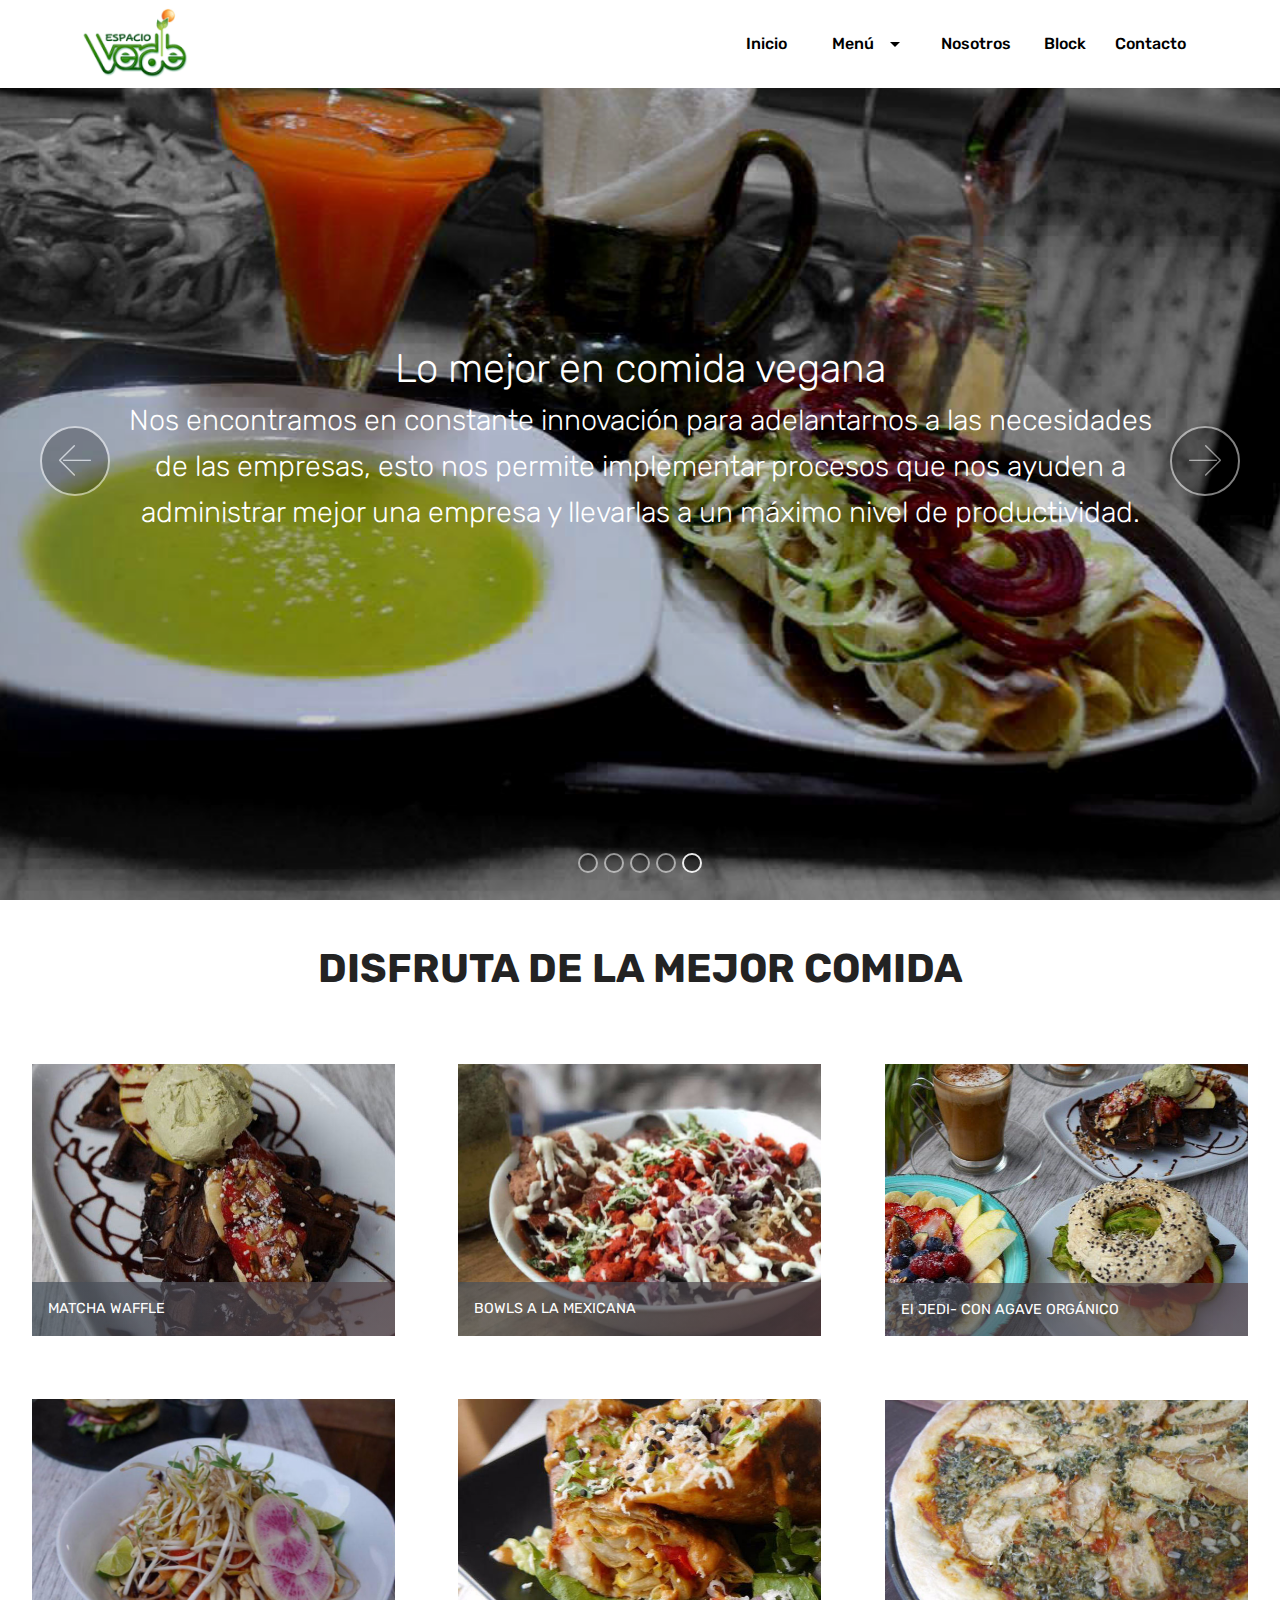
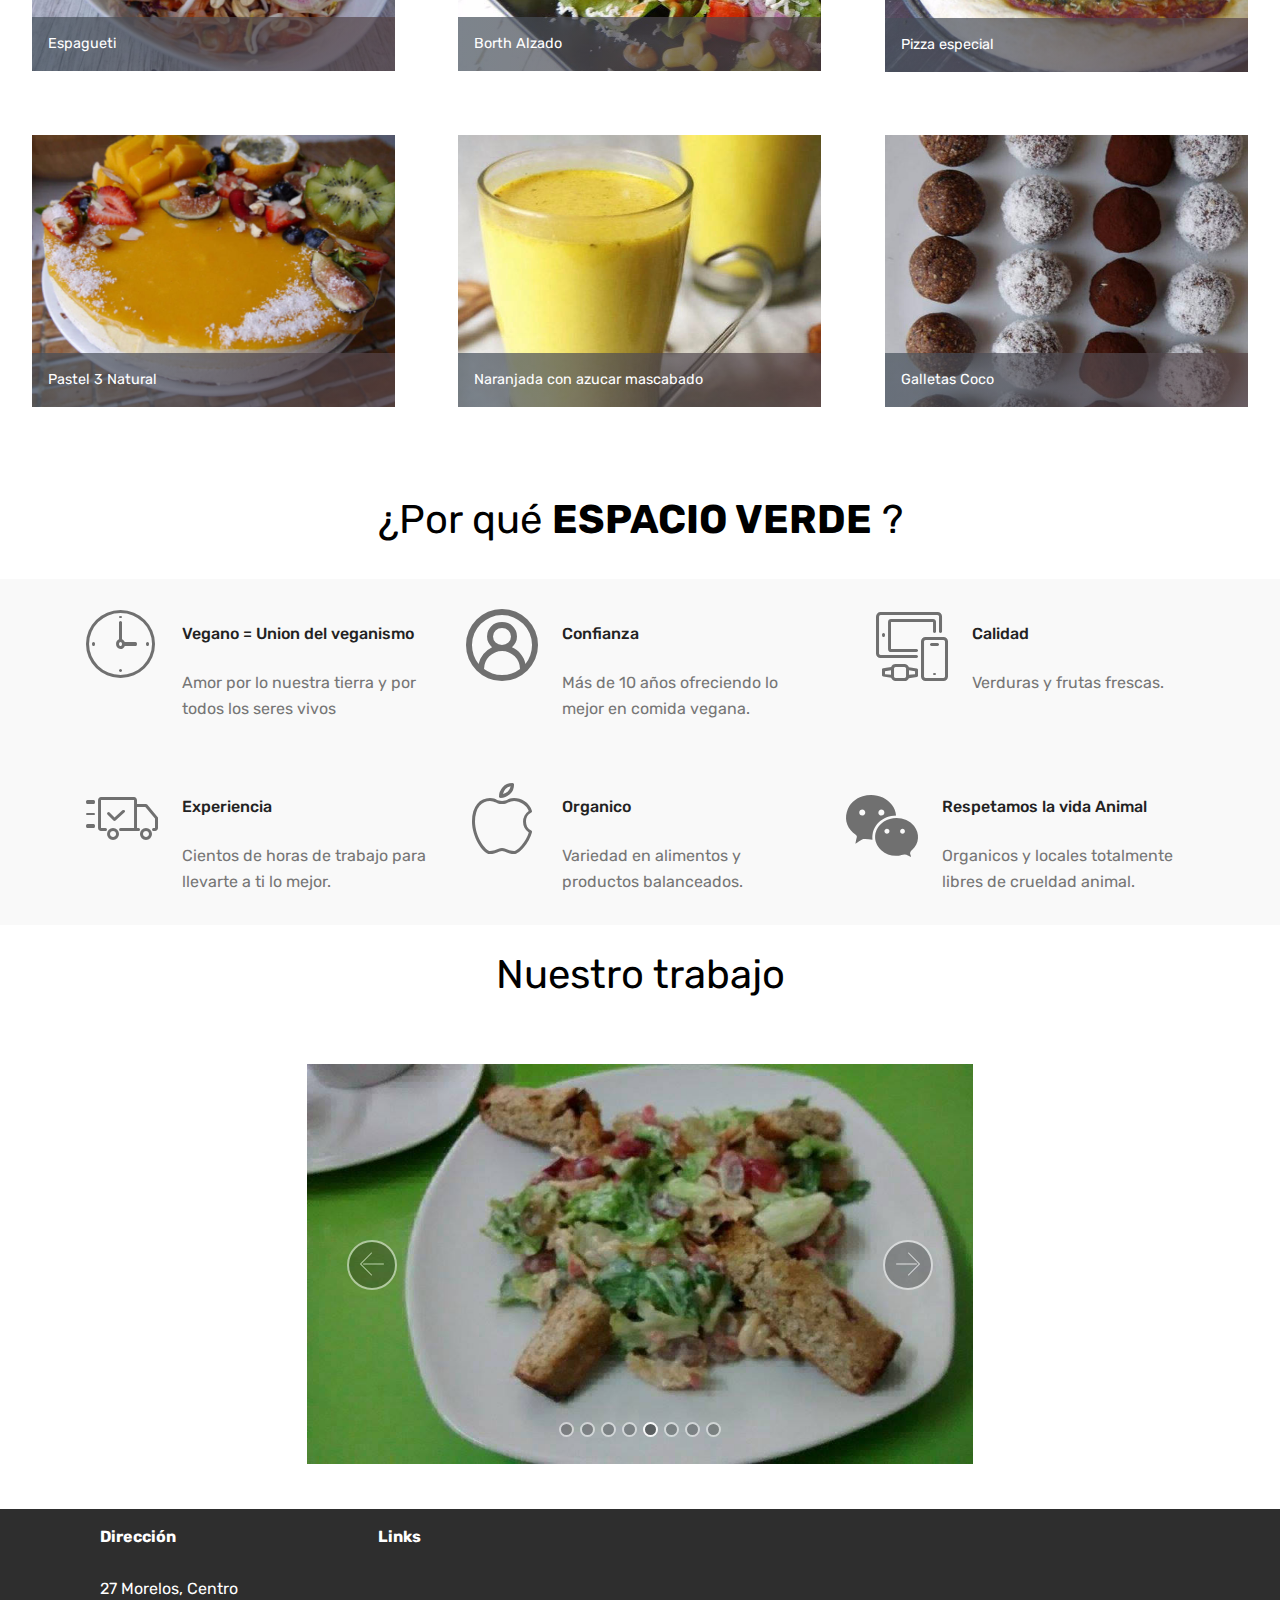
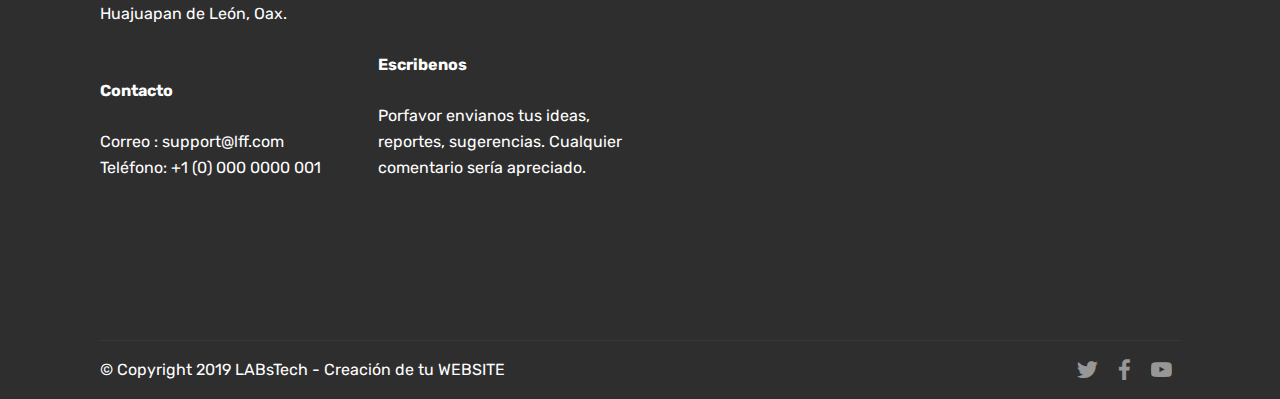
==== commit e1c3d1aa: "22ener" ====
--- a/index.html
+++ b/index.html
@@ -60,7 +60,7 @@
     </nav>
 </section>
 
-<section class="engine"><a href="https://mobirise.info/j">website templates</a></section><section class="carousel slide cid-rfo0i83UCY" data-interval="false" id="slider1-j">
+<section class="engine"><a href="https://mobirise.info">Mobirise</a></section><section class="carousel slide cid-rfo0i83UCY" data-interval="false" id="slider1-j">
 
     
 
@@ -253,7 +253,7 @@
     </div>
 </section>
 
-<section class="cid-rfuS8Vmnpg mbr-reveal" id="footer2-1a">
+<section class="cid-rfuS8Vmnpg" id="footer2-1a">
 
     
 
--- a/assets/mobirise/css/mbr-additional.css
+++ b/assets/mobirise/css/mbr-additional.css
@@ -3429,91 +3429,6 @@
 .cid-rfQtAhehyM .content-slider-wrap {
   width: 80%;
 }
-.cid-rfRRFJudWh {
-  padding-top: 15px;
-  padding-bottom: 0px;
-  background-color: #2e2e2e;
-}
-@media (max-width: 767px) {
-  .cid-rfRRFJudWh .content {
-    text-align: center;
-  }
-  .cid-rfRRFJudWh .content > div:not(:last-child) {
-    margin-bottom: 2rem;
-  }
-}
-.cid-rfRRFJudWh .map {
-  height: 18.75rem;
-}
-@media (max-width: 767px) {
-  .cid-rfRRFJudWh .footer-lower .copyright {
-    margin-bottom: 1rem;
-    text-align: center;
-  }
-}
-.cid-rfRRFJudWh .footer-lower hr {
-  margin: 1rem 0;
-  border-color: #fff;
-  opacity: .05;
-}
-.cid-rfRRFJudWh .footer-lower .social-list {
-  padding-left: 0;
-  margin-bottom: 0;
-  list-style: none;
-  display: flex;
-  -webkit-justify-content: flex-end;
-  justify-content: flex-end;
-  -webkit-flex-wrap: wrap;
-  flex-wrap: wrap;
-}
-.cid-rfRRFJudWh .footer-lower .social-list .mbr-iconfont-social {
-  font-size: 1.3rem;
-  color: #fff;
-}
-.cid-rfRRFJudWh .footer-lower .social-list .soc-item {
-  margin: 0 .5rem;
-}
-.cid-rfRRFJudWh .footer-lower .social-list a {
-  margin: 0;
-  opacity: .5;
-  -webkit-transition: .2s linear;
-  transition: .2s linear;
-}
-.cid-rfRRFJudWh .footer-lower .social-list a:hover {
-  opacity: 1;
-}
-@media (max-width: 767px) {
-  .cid-rfRRFJudWh .footer-lower .social-list {
-    -webkit-justify-content: center;
-    justify-content: center;
-  }
-}
-.cid-rfRRFJudWh .google-map {
-  height: 25rem;
-  position: relative;
-}
-.cid-rfRRFJudWh .google-map iframe {
-  height: 100%;
-  width: 100%;
-}
-.cid-rfRRFJudWh .google-map [data-state-details] {
-  color: #6b6763;
-  font-family: Montserrat;
-  height: 1.5em;
-  margin-top: -0.75em;
-  padding-left: 1.25rem;
-  padding-right: 1.25rem;
-  position: absolute;
-  text-align: center;
-  top: 50%;
-  width: 100%;
-}
-.cid-rfRRFJudWh .google-map[data-state] {
-  background: #e9e5dc;
-}
-.cid-rfRRFJudWh .google-map[data-state="loading"] [data-state-details] {
-  display: none;
-}
 .cid-rfQvkGWakQ .navbar {
   background: #ffffff;
   transition: none;
@@ -3922,91 +3837,6 @@
 .cid-rfQvkIsR73 P {
   color: #767676;
 }
-.cid-rfRRTWZv7E {
-  padding-top: 15px;
-  padding-bottom: 0px;
-  background-color: #2e2e2e;
-}
-@media (max-width: 767px) {
-  .cid-rfRRTWZv7E .content {
-    text-align: center;
-  }
-  .cid-rfRRTWZv7E .content > div:not(:last-child) {
-    margin-bottom: 2rem;
-  }
-}
-.cid-rfRRTWZv7E .map {
-  height: 18.75rem;
-}
-@media (max-width: 767px) {
-  .cid-rfRRTWZv7E .footer-lower .copyright {
-    margin-bottom: 1rem;
-    text-align: center;
-  }
-}
-.cid-rfRRTWZv7E .footer-lower hr {
-  margin: 1rem 0;
-  border-color: #fff;
-  opacity: .05;
-}
-.cid-rfRRTWZv7E .footer-lower .social-list {
-  padding-left: 0;
-  margin-bottom: 0;
-  list-style: none;
-  display: flex;
-  -webkit-justify-content: flex-end;
-  justify-content: flex-end;
-  -webkit-flex-wrap: wrap;
-  flex-wrap: wrap;
-}
-.cid-rfRRTWZv7E .footer-lower .social-list .mbr-iconfont-social {
-  font-size: 1.3rem;
-  color: #fff;
-}
-.cid-rfRRTWZv7E .footer-lower .social-list .soc-item {
-  margin: 0 .5rem;
-}
-.cid-rfRRTWZv7E .footer-lower .social-list a {
-  margin: 0;
-  opacity: .5;
-  -webkit-transition: .2s linear;
-  transition: .2s linear;
-}
-.cid-rfRRTWZv7E .footer-lower .social-list a:hover {
-  opacity: 1;
-}
-@media (max-width: 767px) {
-  .cid-rfRRTWZv7E .footer-lower .social-list {
-    -webkit-justify-content: center;
-    justify-content: center;
-  }
-}
-.cid-rfRRTWZv7E .google-map {
-  height: 25rem;
-  position: relative;
-}
-.cid-rfRRTWZv7E .google-map iframe {
-  height: 100%;
-  width: 100%;
-}
-.cid-rfRRTWZv7E .google-map [data-state-details] {
-  color: #6b6763;
-  font-family: Montserrat;
-  height: 1.5em;
-  margin-top: -0.75em;
-  padding-left: 1.25rem;
-  padding-right: 1.25rem;
-  position: absolute;
-  text-align: center;
-  top: 50%;
-  width: 100%;
-}
-.cid-rfRRTWZv7E .google-map[data-state] {
-  background: #e9e5dc;
-}
-.cid-rfRRTWZv7E .google-map[data-state="loading"] [data-state-details] {
-  display: none;
-}
 .cid-rfQEiZ0y4a {
   padding-top: 90px;
   padding-bottom: 45px;
@@ -4503,88 +4333,3 @@
 .cid-rfQDWto7R7 LABEL {
   color: #ffffff;
 }
-.cid-rfRS8tvVpn {
-  padding-top: 15px;
-  padding-bottom: 0px;
-  background-color: #2e2e2e;
-}
-@media (max-width: 767px) {
-  .cid-rfRS8tvVpn .content {
-    text-align: center;
-  }
-  .cid-rfRS8tvVpn .content > div:not(:last-child) {
-    margin-bottom: 2rem;
-  }
-}
-.cid-rfRS8tvVpn .map {
-  height: 18.75rem;
-}
-@media (max-width: 767px) {
-  .cid-rfRS8tvVpn .footer-lower .copyright {
-    margin-bottom: 1rem;
-    text-align: center;
-  }
-}
-.cid-rfRS8tvVpn .footer-lower hr {
-  margin: 1rem 0;
-  border-color: #fff;
-  opacity: .05;
-}
-.cid-rfRS8tvVpn .footer-lower .social-list {
-  padding-left: 0;
-  margin-bottom: 0;
-  list-style: none;
-  display: flex;
-  -webkit-justify-content: flex-end;
-  justify-content: flex-end;
-  -webkit-flex-wrap: wrap;
-  flex-wrap: wrap;
-}
-.cid-rfRS8tvVpn .footer-lower .social-list .mbr-iconfont-social {
-  font-size: 1.3rem;
-  color: #fff;
-}
-.cid-rfRS8tvVpn .footer-lower .social-list .soc-item {
-  margin: 0 .5rem;
-}
-.cid-rfRS8tvVpn .footer-lower .social-list a {
-  margin: 0;
-  opacity: .5;
-  -webkit-transition: .2s linear;
-  transition: .2s linear;
-}
-.cid-rfRS8tvVpn .footer-lower .social-list a:hover {
-  opacity: 1;
-}
-@media (max-width: 767px) {
-  .cid-rfRS8tvVpn .footer-lower .social-list {
-    -webkit-justify-content: center;
-    justify-content: center;
-  }
-}
-.cid-rfRS8tvVpn .google-map {
-  height: 25rem;
-  position: relative;
-}
-.cid-rfRS8tvVpn .google-map iframe {
-  height: 100%;
-  width: 100%;
-}
-.cid-rfRS8tvVpn .google-map [data-state-details] {
-  color: #6b6763;
-  font-family: Montserrat;
-  height: 1.5em;
-  margin-top: -0.75em;
-  padding-left: 1.25rem;
-  padding-right: 1.25rem;
-  position: absolute;
-  text-align: center;
-  top: 50%;
-  width: 100%;
-}
-.cid-rfRS8tvVpn .google-map[data-state] {
-  background: #e9e5dc;
-}
-.cid-rfRS8tvVpn .google-map[data-state="loading"] [data-state-details] {
-  display: none;
-}
